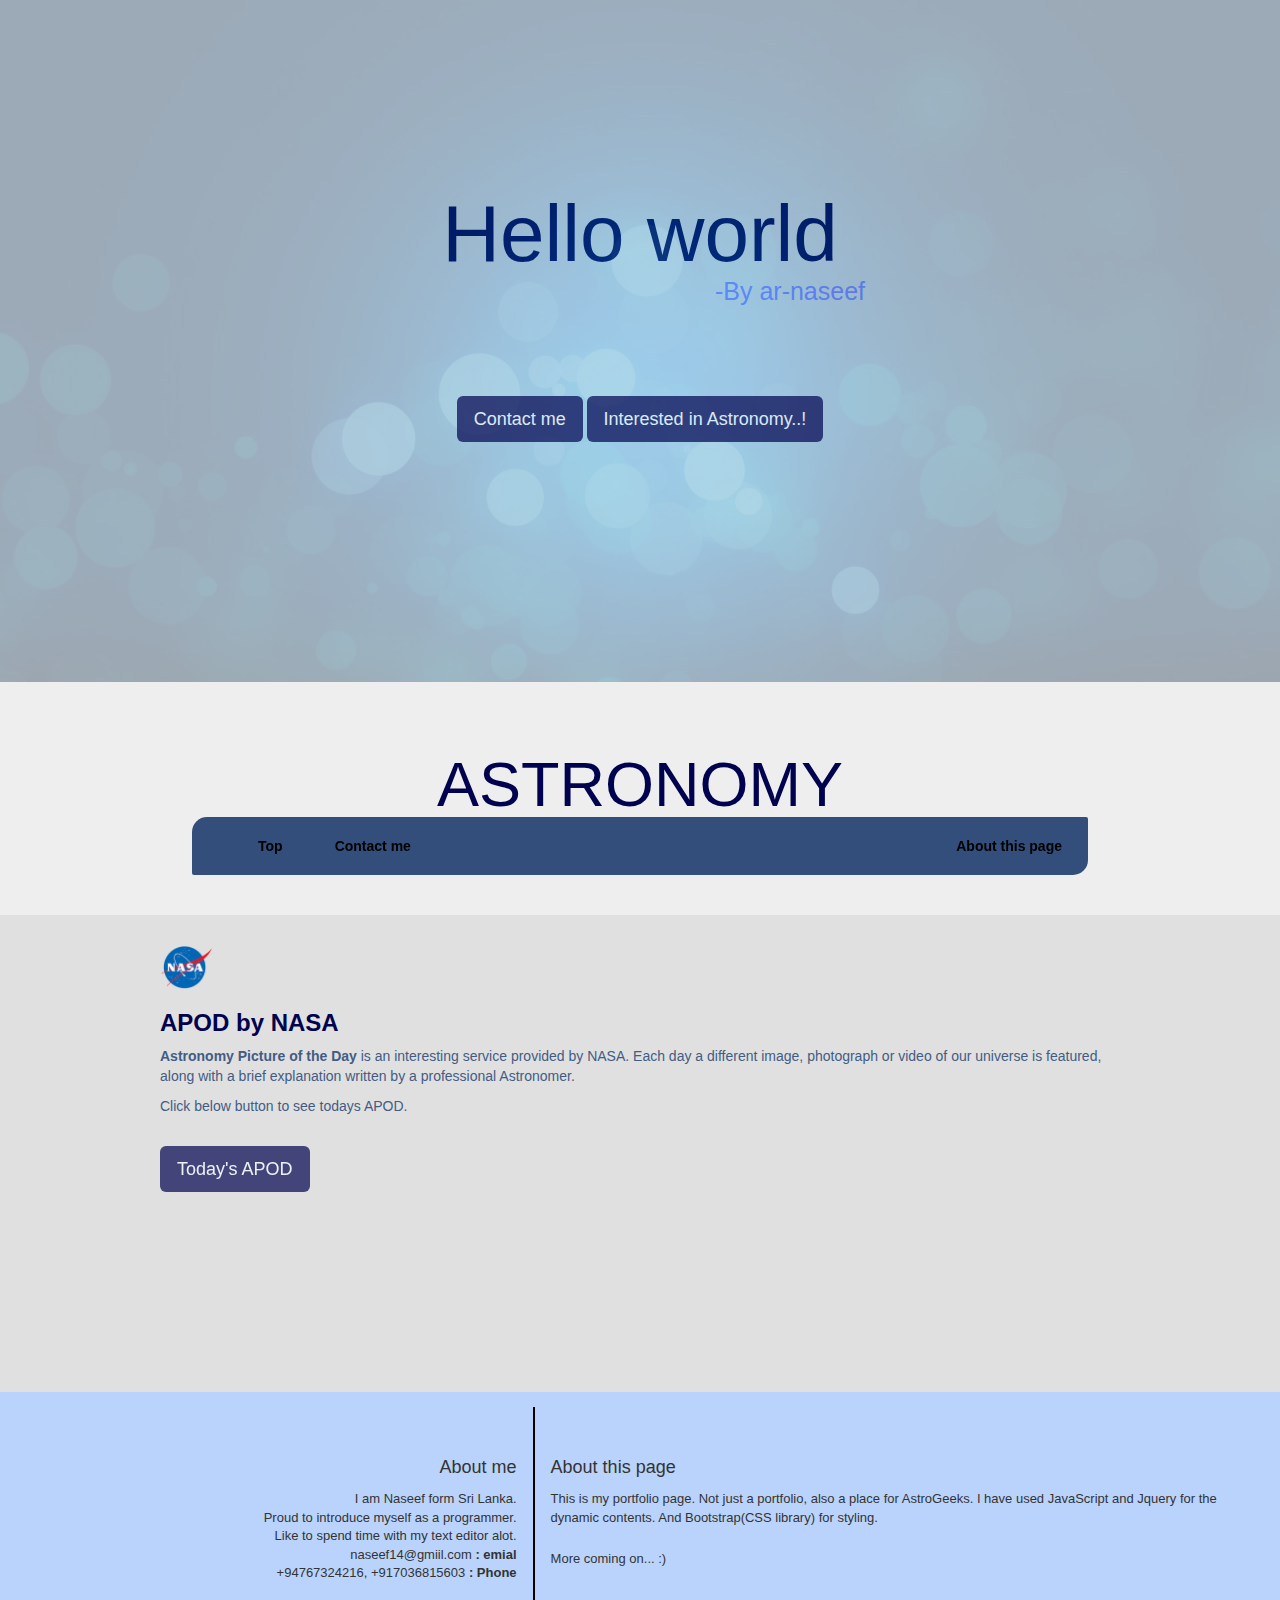
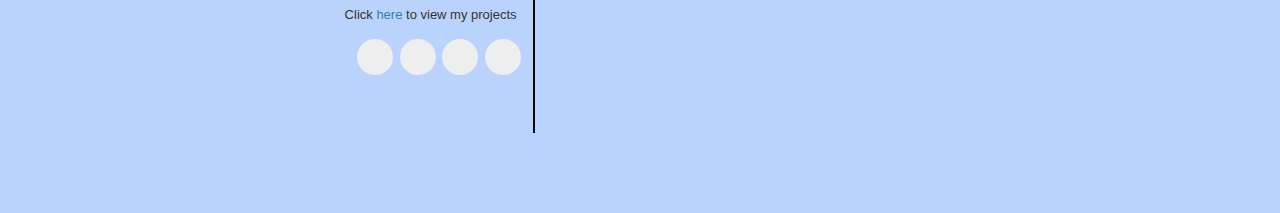
==== index.html @ c4c78c3c "Update index.html" ====
<html>
<head>
    <title>Welcome | Naseef AR</title>
    <!-- load bootstrap -->
    <link rel="stylesheet" href="https://maxcdn.bootstrapcdn.com/bootstrap/3.3.7/css/bootstrap.min.css">
    <!-- load jquery library -->
    <script src="https://ajax.googleapis.com/ajax/libs/jquery/3.1.1/jquery.min.js" type="text/javascript"></script>
    <!-- load easing (jquery plugin) -->
    <script src="https://cdnjs.cloudflare.com/ajax/libs/jquery-easing/1.3/jquery.easing.min.js" type="text/javascript"></script>
    <!-- load my CSS -->
    <link rel="stylesheet" href="index.css">
    <!-- load my font awesome -->
    <link rel='stylesheet prefetch' href='https://netdna.bootstrapcdn.com/font-awesome/3.1.1/css/font-awesome.css'>
    <!-- Load my JS -->
    <script src="index.js" type="text/javascript"></script>
</head>
<body>
    <a name="top"></a>
    <div class="main_container">
        <img src="img/blue_bubles.jpg">
        <h1 class="heading">Hello world</h1>
        <h4 class="author">-By ar-naseef</h4>
        <br/>
        <br/>
        <br/>
        <br/>
        <a href="#contact_me"><button type="button" class="btn btn-lg">Contact me</button></a>
        <a href="#astronomy"><button type="button" class="btn btn-lg">Interested in Astronomy..!</button></a>
        <br/>
        <br/>
        <br/>
        <br/>
        <br/>
        <br/>
        <br/>
        <br/>
        <br/>
        <br/>
        <br/>
        <br/>
        <br/>

    </div>

    <!-- navi bar -->
    <ul id="naviBar">
        <li><a href="#top">Top</a></li>
        <!--<li><a href="#">Interested in Astronomy..!</a></li>-->
        <li><a href="#contact_me">Contact me</a></li>
        <li style="float:right"><a href="#about">About this page</a></li>
    </ul>

    <!-- NASA -->
    <a name="astronomy"></a>
    <div class="jumbotron nasa">
        <h1>ASTRONOMY</h1>
        <code>Here are some interesting things about Astronomy you may like...</code>
        <br/><br/>
    </div>

    <!-- NASA apod -->
    <div class="nasa_apod">
        <img class="nasa_logo" src="img/logo_nasa.png">
        <h3>APOD by NASA</h3>
        <p><b>Astronomy Picture of the Day</b> is an interesting service provided by NASA. Each day a different image, photograph or video of our universe is featured, along with a brief explanation written by a professional Astronomer.</p>
        <p>Click below button to see todays APOD.</p>
        <br/>
        <button class="btn btn-lg" onclick="showApod()">Today's APOD</button>
    </div>
    <div class="apod_display" id="apod_container">
        <h3 id="apod_title"></h3>
        <img id="apod_img" src="">
        <iframe allowfullscreen="allowfullscreen" id="adod_iframe" height="450" width="800" src=""></iframe>
        <br/>
        <br/>
        <p id="apod_brief"></p>
        <p id="apod_date"></p>
    </div>
    <div style="height:200px;"></div>

    <script async src="//pagead2.googlesyndication.com/pagead/js/adsbygoogle.js"></script>
    <script>
      (adsbygoogle = window.adsbygoogle || []).push({
        google_ad_client: "ca-pub-7834888595132521",
        enable_page_level_ads: true
      });
    </script>
    
    <!-- footer (about me)-->
    <a name="contact_me"></a>
    <a name="about"></a>
    <div class="jumbotron footer">
        <table class="table">
            <tr>
                <td></td>
                <td class="vr_line0"></td>
                <td></td>
            </tr>
            <tr>
                <td class="about_me col-sm-5"><h4>About me</h4></td>
                <td class="vr_line"></td>
                <td><h4>About this page</h4></td>
            </tr>
            <tr>
                <td class="about_me">
                    <p class="about_me_contetnt">I am Naseef form Sri Lanka.</p>
                    <p class="about_me_contetnt">Proud to introduce myself as a programmer. </p>
                    <p class="about_me_contetnt">Like to spend time with my text editor alot.</p>
                    <p class="about_me_contetnt">naseef14@gmiil.com <b>: emial</b> </p>
                    <p class="about_me_contetnt">+94767324216, +917036815603 <b>: Phone</b> </p>
                    <br>
                    <p class="about_me_contetnt">Click <a href="myProjects.html">here</a> to view my projects</p>
                    <div class="social_media">
                        <a href="http://www.github.com/ar-naseef" class="icon-button github"><i class="icon-github"></i><span></span></a>
                        <a href="https://www.linkedin.com/in/ar-naseef-4883a0a3?trk=hp-identity-name" class="icon-button linkedin"><i class="icon-linkedin"></i><span></span></a>
                        <a href="https://twitter.com/arnaseef" class="icon-button twitter"><i class="icon-twitter"></i><span></span></a>
                        <a href="https://www.facebook.com/naseef.ar" class="icon-button facebook"><i class="icon-facebook"></i><span></span></a>
                    </div>
                </td>
                <td class="vr_line"></td>
                <td class="col-sm-7">
                    <p>This is my portfolio page. Not just a portfolio, also a place for AstroGeeks. I have used JavaScript and Jquery for the dynamic contents. And Bootstrap(CSS library) for styling.</p>
                    <br>
                    <p>More coming on... :)</p>
                </td>
            </tr>
            <tr>
                <td></td>
                <td class="vr_line1"></td>
                <td></td>
            </tr>
        </table>
    </div>
    <!-- getting some space -->
    <div style="height:80px; background-color:#bad3fc"></div>
</body>
</html>
---- index.css ----
body {
    background-color: #e0e0e0;
}

.main_container {
    position: relative;
    overflow: hidden;
    text-align: center;
}

.main_container img {
    position: absolute;
    top: 0;
    left: 0;
    width: 100%;
    height: auto;
    opacity: 0.3;
}

.heading {
    font-size: 80px;
    padding-top: 170px;
    color: #00024f;
    text-align: center;
    z-index: 2;
}

.author {
	font-size: 25px;
	text-align: center;
	color: #8488ff;
	padding-left: 300px;
	margin-top: -10px;
    z-index: 2;
}

.hline {
    color: black;
    width: 75%;
}

.btn.btn-lg {
    background-color: #00024f;
    color: aliceblue;
    opacity: 0.7;
}
.btn.btn-lg:hover {
    background-color: #8488ff;
    color: #00024f;
}

.nasa {
    text-align: center;
}

.nasa h1 {
    color: #00024f;
}



.nasa_apod {
    margin-left: 12.5%;
    width: 75%;
}

.nasa_apod h3 {
    color: #00024f;
    font-weight: bold;
}

.nasa_apod p {
    color: #435c84;
}
.nasa_logo {
    height: 45px;
    text-align: center;
}



.apod_display {
    margin-top: 30px;
    background-color: #c1d4f2;
    padding-top: 50px;
    padding-bottom: 50px;
    margin-left: 12.5%;
    width: 75%;
    display: none;
}
.apod_display img {
    margin: auto;
    height: 500px;
    display: none;
}
.apod_display h3 {
    font-family: "Comic Sans MS", cursive, sans-serif;
    text-align: center;
    color: #00024f;
    padding-bottom: 10px;
}
.apod_display p {
    padding-left: 30px;
    padding-right: 30px;
}

#adod_iframe {
    display: none;
    margin: auto;
}

#apod_brief {
    font-family: "Comic Sans MS", cursive, sans-serif;
}

/*CSS for footer*/

.about_me {
    text-align: right;
    padding: 5px;
}

.jumbotron.footer {
    padding-top: 15px;
    padding-bottom: 0;
    background-color: #bad3fc;
    font-family: "Comic Sans MS", cursive, sans-serif;
    margin-bottom: 0;
}

.jumbotron p {
    font-size: 13px;
    padding-right: 15px;
    padding-left: 15px;
    margin: 0;
}

.jumbotron h4 {
    padding: 15px;
    padding-bottom: 0px;
}

td.vr_line0 {
    background-color: black;
    height: 25px;
}

td.vr_line1 {
    background-color: black;
    height: 50px;
}

td.vr_line {
    background-color: black;  
}

.table>tbody>tr>td {
    border-top: 0;
    padding: 1px;
}

.table {
    margin-bottom: 0;
}

/* styles for navigation bar */

li {
    display: inline;
    float: left;
    padding-left: 10px;
    padding-right: 10px;
    padding-top: 4px;
    padding-bottom: 4px;
}

li a {
    display: block;
    color: #9e9e9e;
    text-align: center;
    padding: 10px 16px;
    text-decoration: none;
    color: #000;
    border-radius:15px 2px;
    font-weight: bold;
}

li a:hover {
    background-color: #5e8edb;
    color: black;
}

li a:visited {
    color: black;
}

a:focus, a:hover {
    color: black;
    text-decoration: none;
}

#naviBar {
    padding-top: 5px;
    padding-bottom: 5px;
    margin: auto;
    border-radius: 15px 2px;
    width: 70%;
    right: 5%;
    left: 5%;
    position: fixed;
    bottom: 25px;
    list-style-type: none;
    overflow: hidden;
    background-color: #334e7a;
}



/*css for the social icons*/

/* Wrapper */
.social_media {
    margin-top: 15px;
    margin-right: 10px;
}

.social_media a {
    display: inline-block; 
    width: 36px;
    height: 36px; 
}

.social_media a:hover {
    text-decoration: none; 
}

.icon-button {
	background-color: #eeeeee;
	border-radius: 3.6rem;
	cursor: pointer;
	display: inline-block;
	font-size: 2.0rem;
	height: 3.6rem;
	line-height: 3.6rem;
	margin: 0 1px;
	position: relative;
	text-align: center;
	-webkit-user-select: none;
	   -moz-user-select: none;
	    -ms-user-select: none;
	        user-select: none;
	width: 3.6rem;
}

/* Circle */
.icon-button span {
	border-radius: 0;
	display: block;
	height: 0;
	left: 50%;
	margin: 0;
	position: absolute;
	top: 50%;
	-webkit-transition: all 0.3s;
	   -moz-transition: all 0.3s;
	     -o-transition: all 0.3s;
	        transition: all 0.3s;
	width: 0;
}
.icon-button:hover span {
	width: 3.6rem;
	height: 3.6rem;
	border-radius: 3.6rem;
	margin: -1.8rem;
}
.twitter span {
	background-color: #4099ff;
}
.facebook span {
	background-color: #3B5998;
}
.linkedin span {
	background-color: #4d7cc6;
}
.github span {
	background-color: #555555;
}

/* Icons */
.icon-button i {
	background: none;
	color: #c1d4f2;
	height: 3.6rem;
	left: 0;
	line-height: 3.6rem;
	position: absolute;
	top: 0;
	-webkit-transition: all 0.3s;
	   -moz-transition: all 0.3s;
	     -o-transition: all 0.3s;
	        transition: all 0.3s;
	width: 3.6rem;
	z-index: 10;
}
.icon-button .icon-twitter {
	color: #4099ff;
}
.icon-button .icon-facebook {
	color: #3B5998;
}
.icon-button .icon-github {
	color: #555555;
}
.icon-button .icon-linkedin {
	color: #4d7cc6;
}

.icon-button:hover .icon-twitter,
.icon-button:hover .icon-facebook,
.icon-button:hover .icon-github,
.icon-button:hover .icon-linkedin {
	color: white;
}
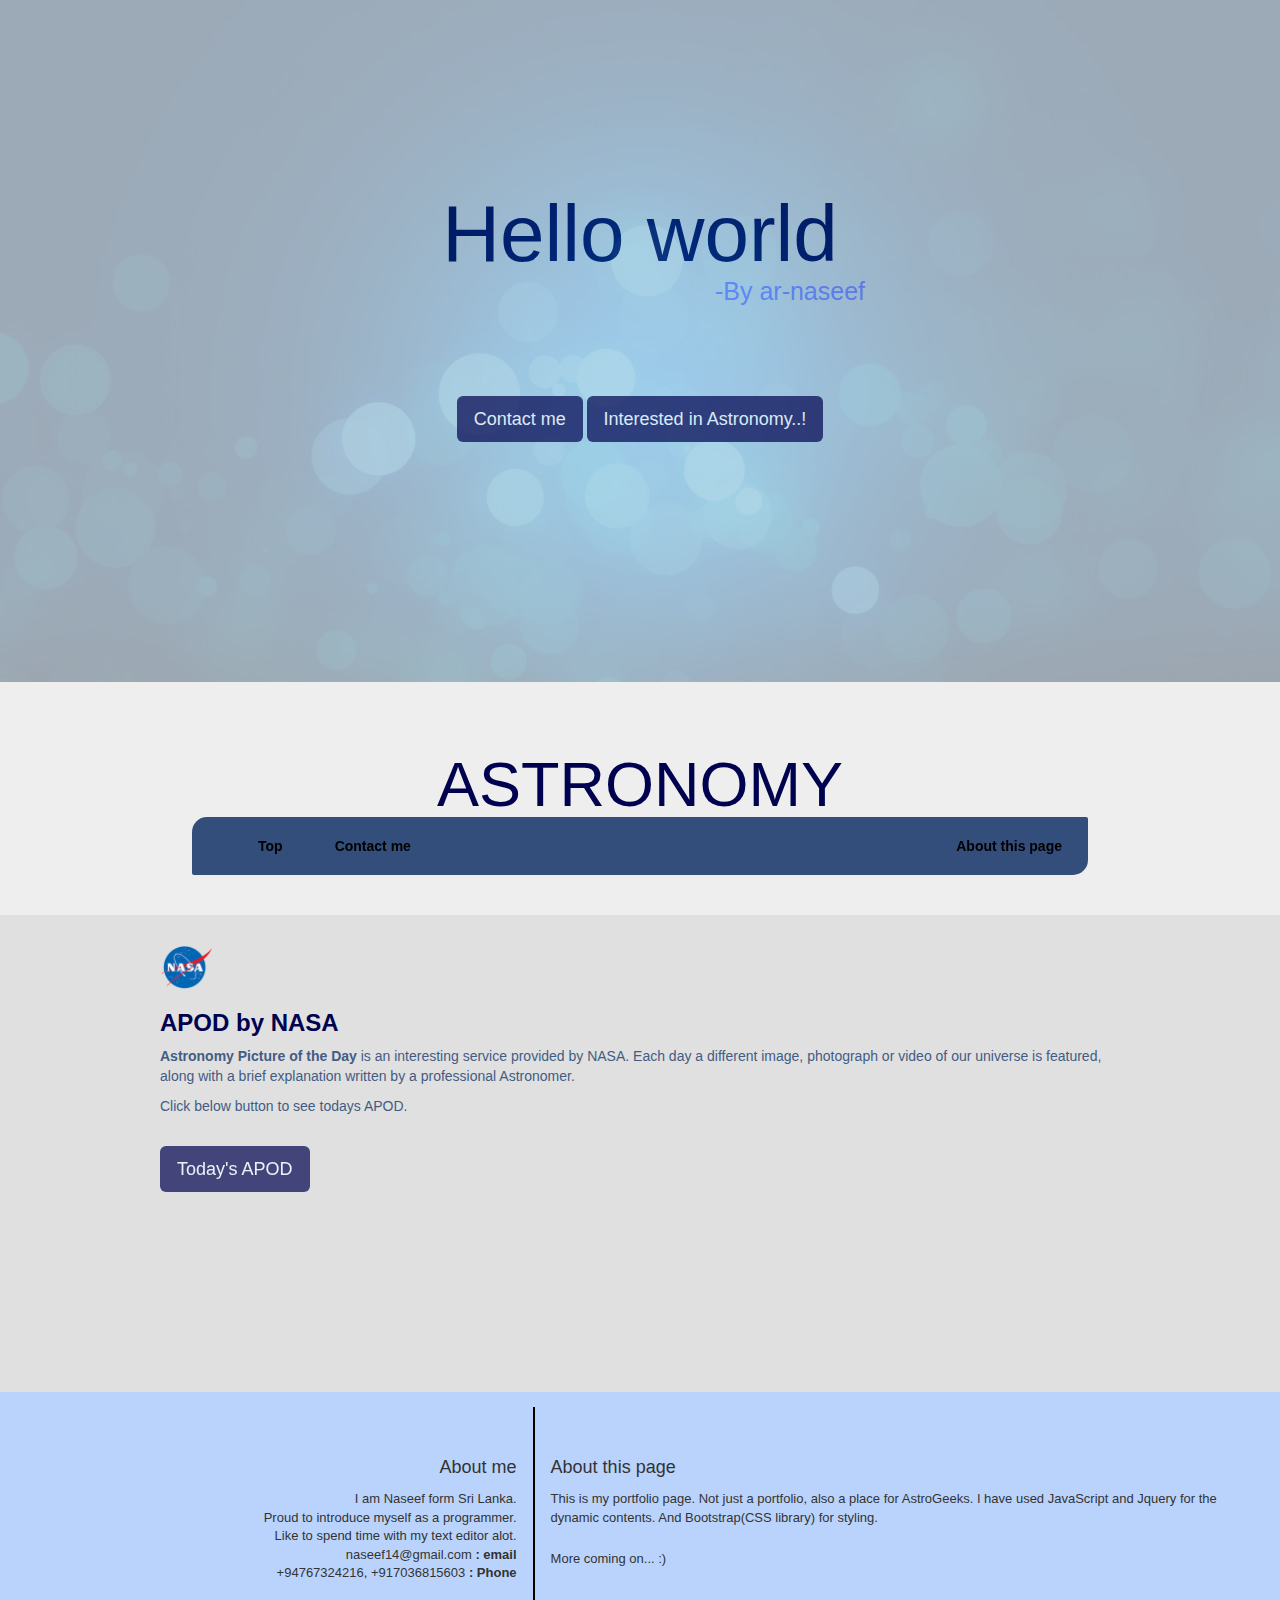
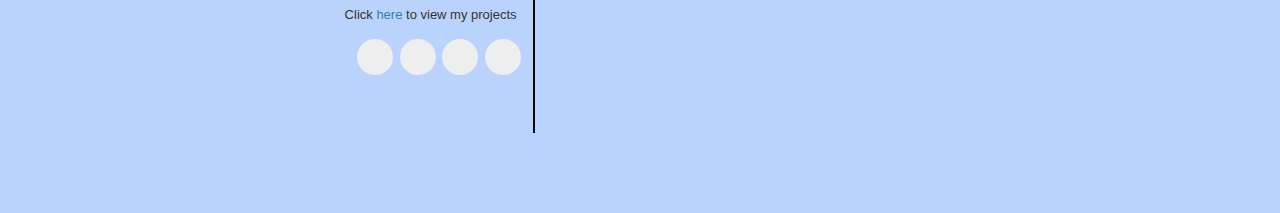
==== commit 4a901aca: "Update index.html" ====
--- a/index.html
+++ b/index.html
@@ -77,13 +77,26 @@
         <p id="apod_date"></p>
     </div>
     <div style="height:200px;"></div>
-
+    
+    <!-- google adsense -->
     <script async src="//pagead2.googlesyndication.com/pagead/js/adsbygoogle.js"></script>
     <script>
       (adsbygoogle = window.adsbygoogle || []).push({
         google_ad_client: "ca-pub-7834888595132521",
         enable_page_level_ads: true
       });
+    </script>
+    
+    <!-- gogole analytics -->
+    <script>
+      (function(i,s,o,g,r,a,m){i['GoogleAnalyticsObject']=r;i[r]=i[r]||function(){
+      (i[r].q=i[r].q||[]).push(arguments)},i[r].l=1*new Date();a=s.createElement(o),
+      m=s.getElementsByTagName(o)[0];a.async=1;a.src=g;m.parentNode.insertBefore(a,m)
+      })(window,document,'script','https://www.google-analytics.com/analytics.js','ga');
+
+      ga('create', 'UA-104303210-1', 'auto');
+      ga('send', 'pageview');
+
     </script>
     
     <!-- footer (about me)-->
@@ -106,7 +119,7 @@
                     <p class="about_me_contetnt">I am Naseef form Sri Lanka.</p>
                     <p class="about_me_contetnt">Proud to introduce myself as a programmer. </p>
                     <p class="about_me_contetnt">Like to spend time with my text editor alot.</p>
-                    <p class="about_me_contetnt">naseef14@gmiil.com <b>: emial</b> </p>
+                    <p class="about_me_contetnt">naseef14@gmail.com <b>: email</b> </p>
                     <p class="about_me_contetnt">+94767324216, +917036815603 <b>: Phone</b> </p>
                     <br>
                     <p class="about_me_contetnt">Click <a href="myProjects.html">here</a> to view my projects</p>
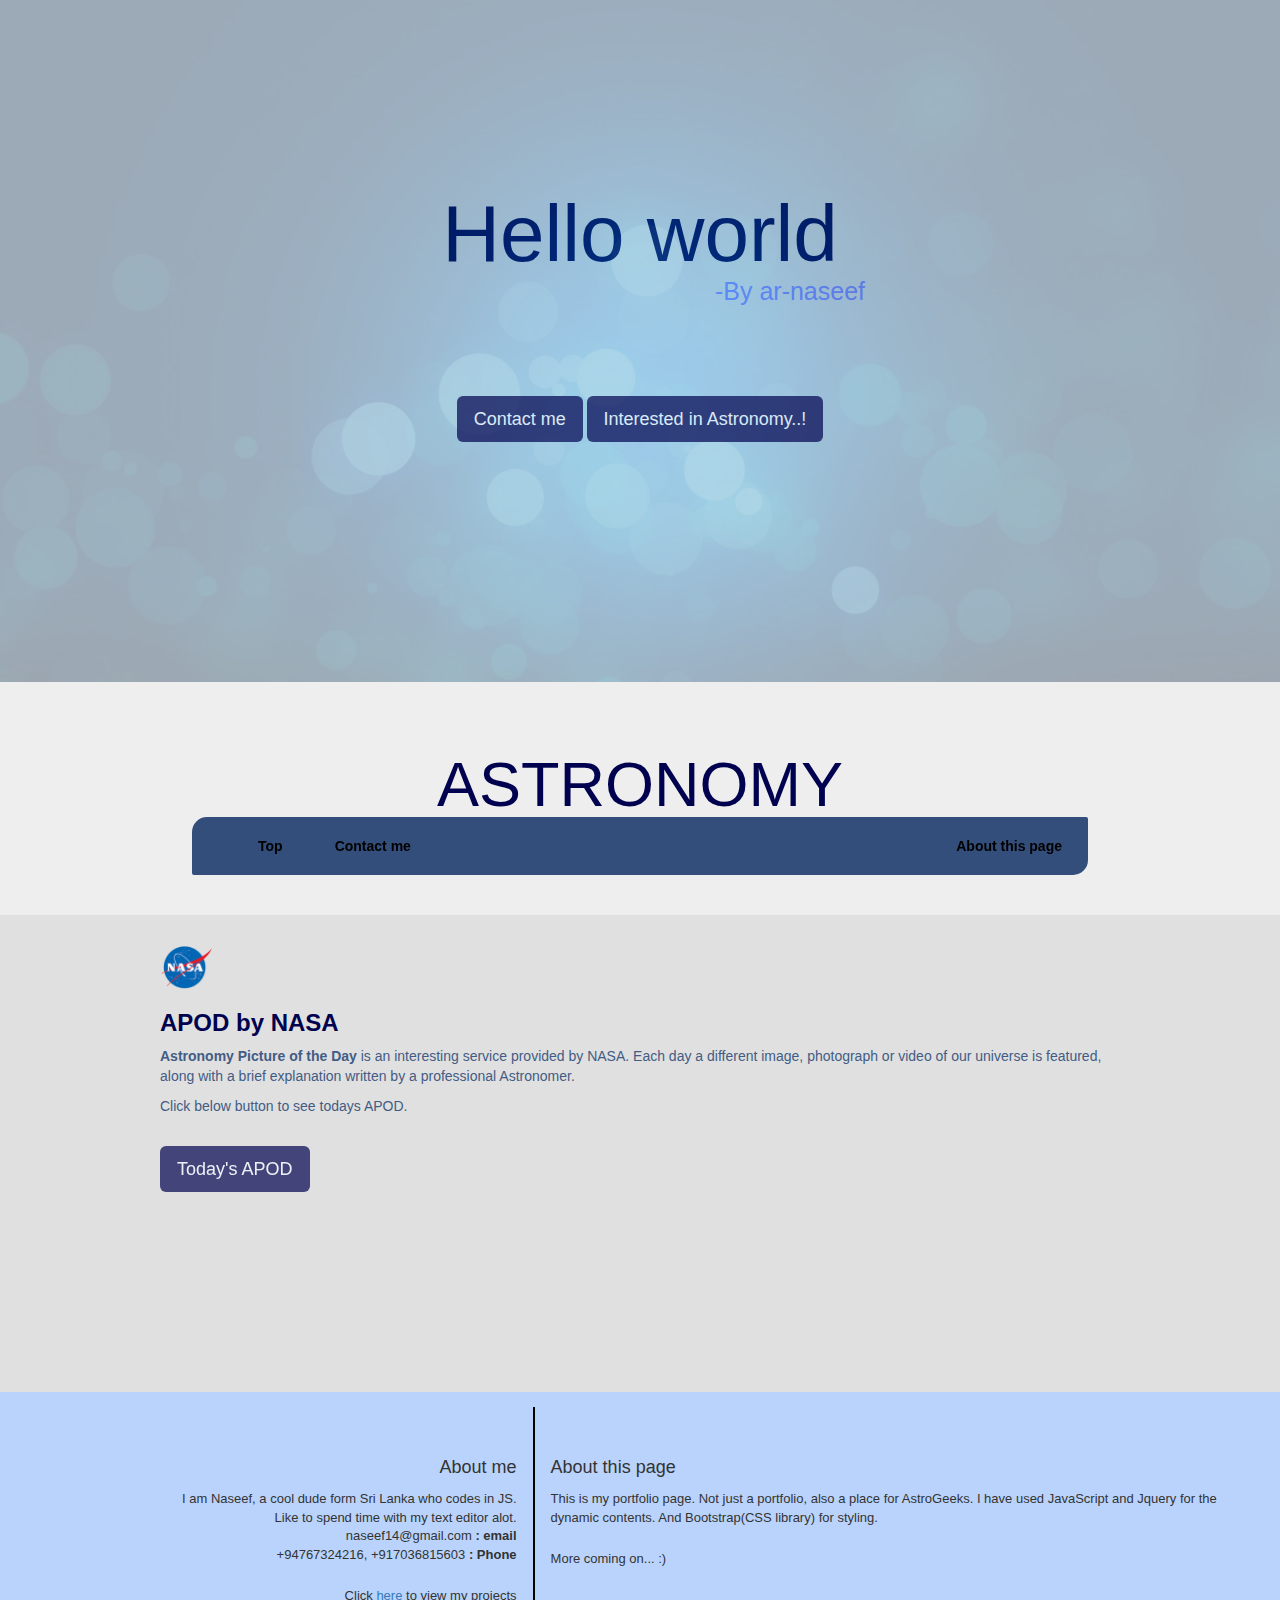
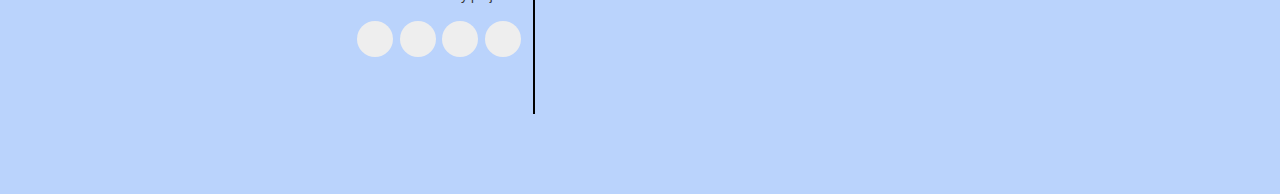
==== commit 5b745c07: "Update index.html" ====
--- a/index.html
+++ b/index.html
@@ -116,8 +116,7 @@
             </tr>
             <tr>
                 <td class="about_me">
-                    <p class="about_me_contetnt">I am Naseef form Sri Lanka.</p>
-                    <p class="about_me_contetnt">Proud to introduce myself as a programmer. </p>
+                    <p class="about_me_contetnt">I am Naseef, a cool dude form Sri Lanka who codes in JS.</p>
                     <p class="about_me_contetnt">Like to spend time with my text editor alot.</p>
                     <p class="about_me_contetnt">naseef14@gmail.com <b>: email</b> </p>
                     <p class="about_me_contetnt">+94767324216, +917036815603 <b>: Phone</b> </p>
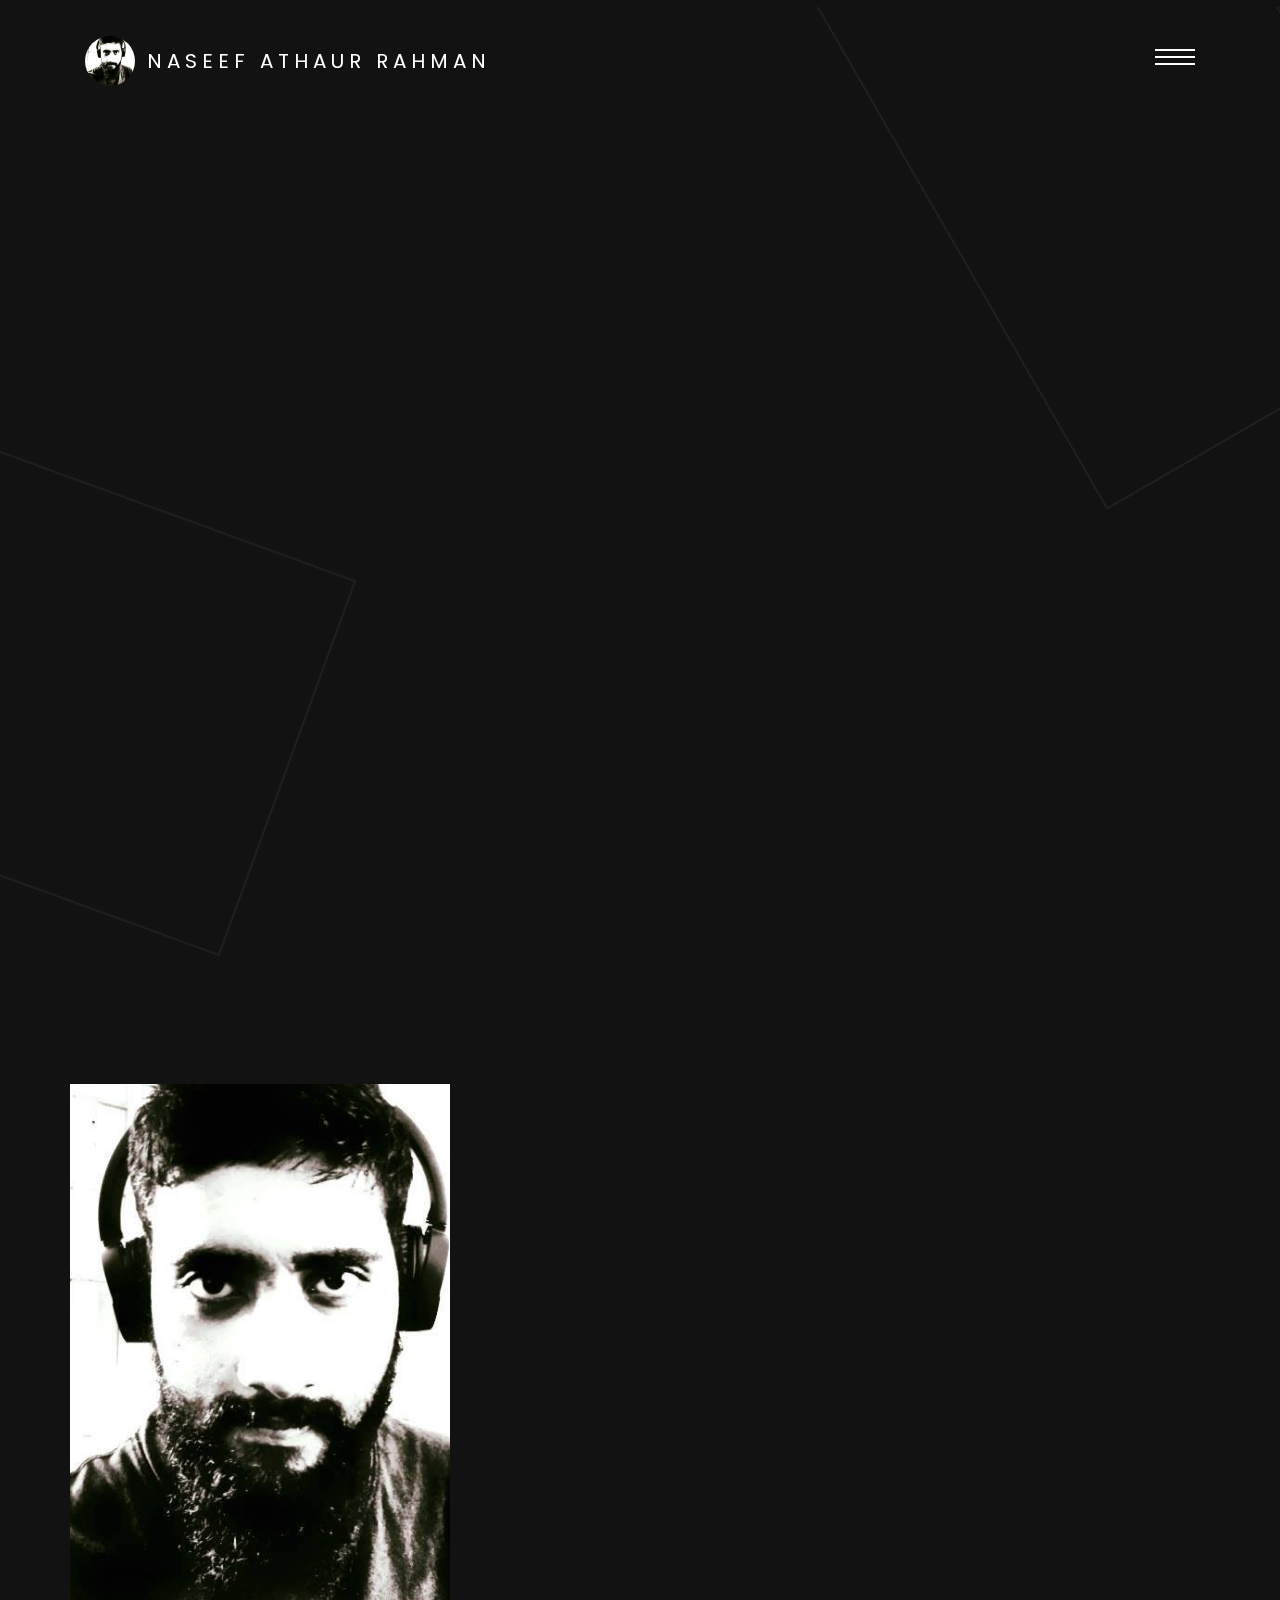
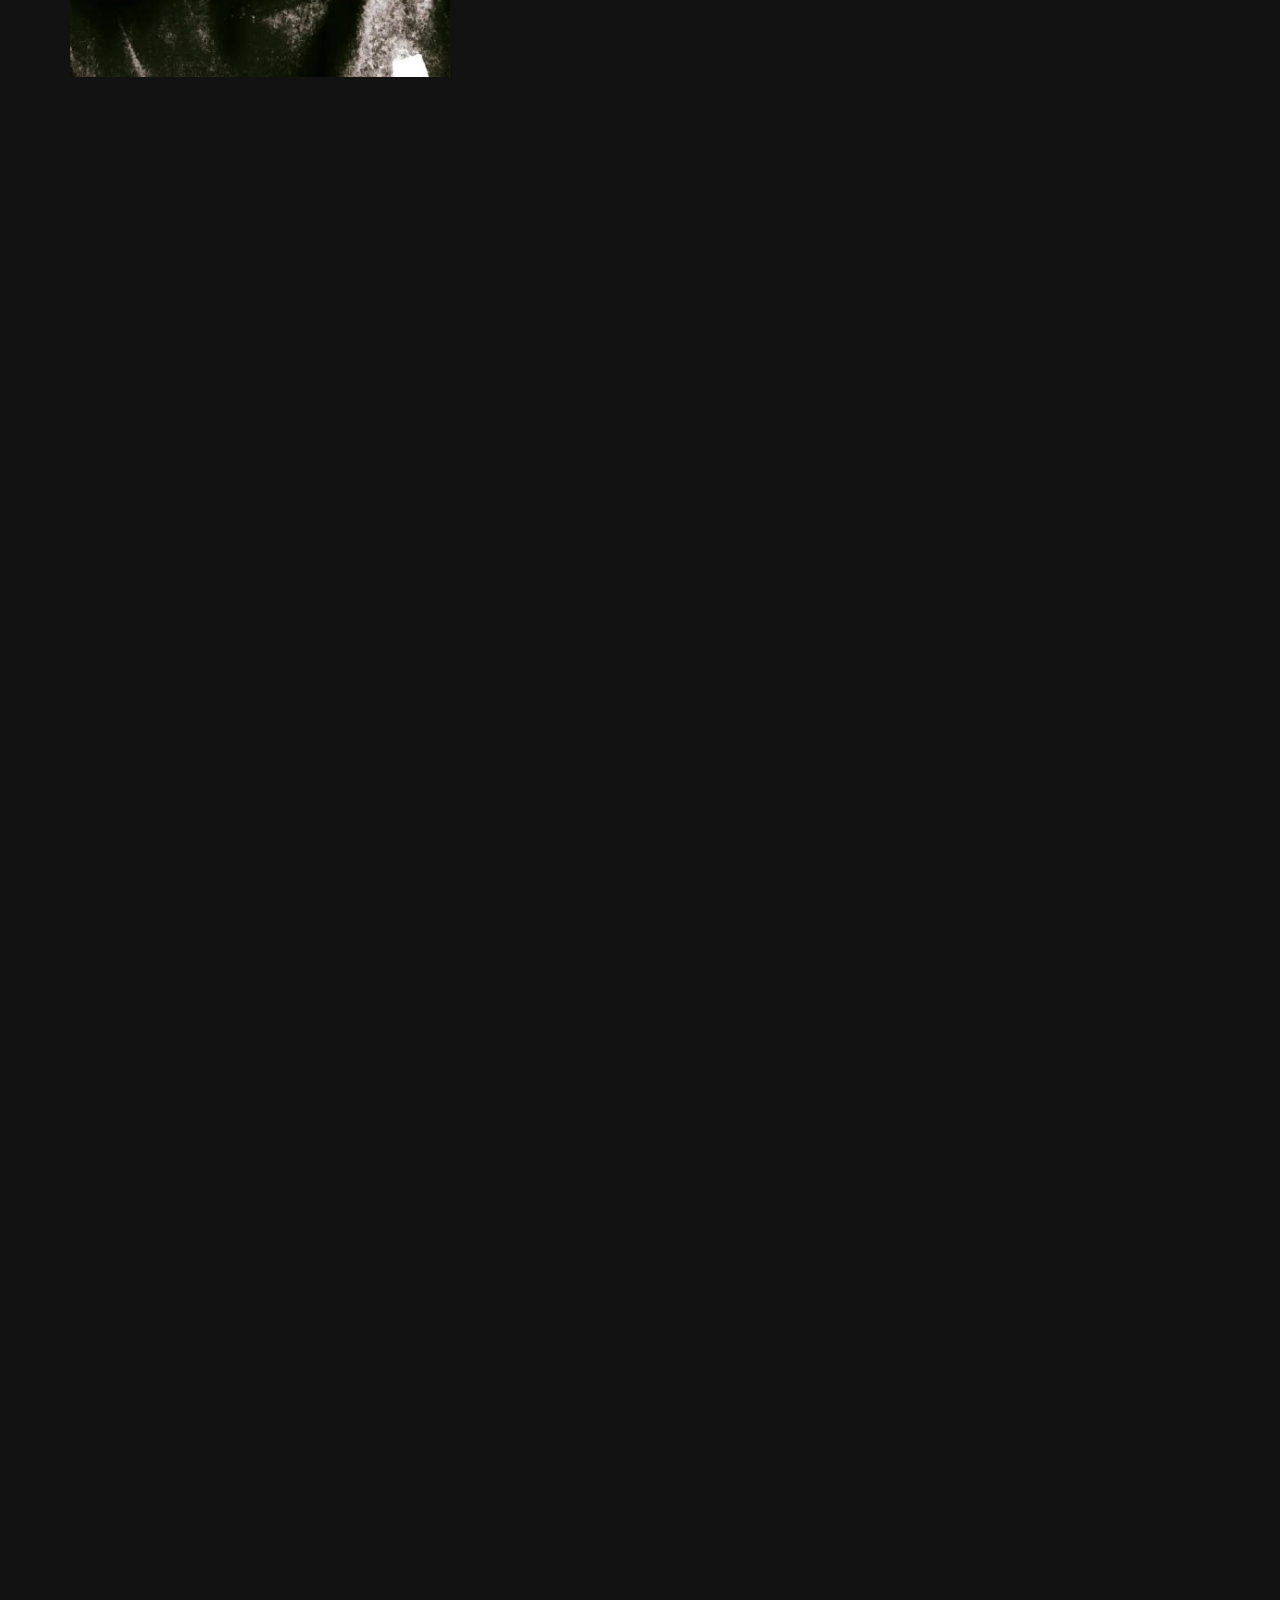
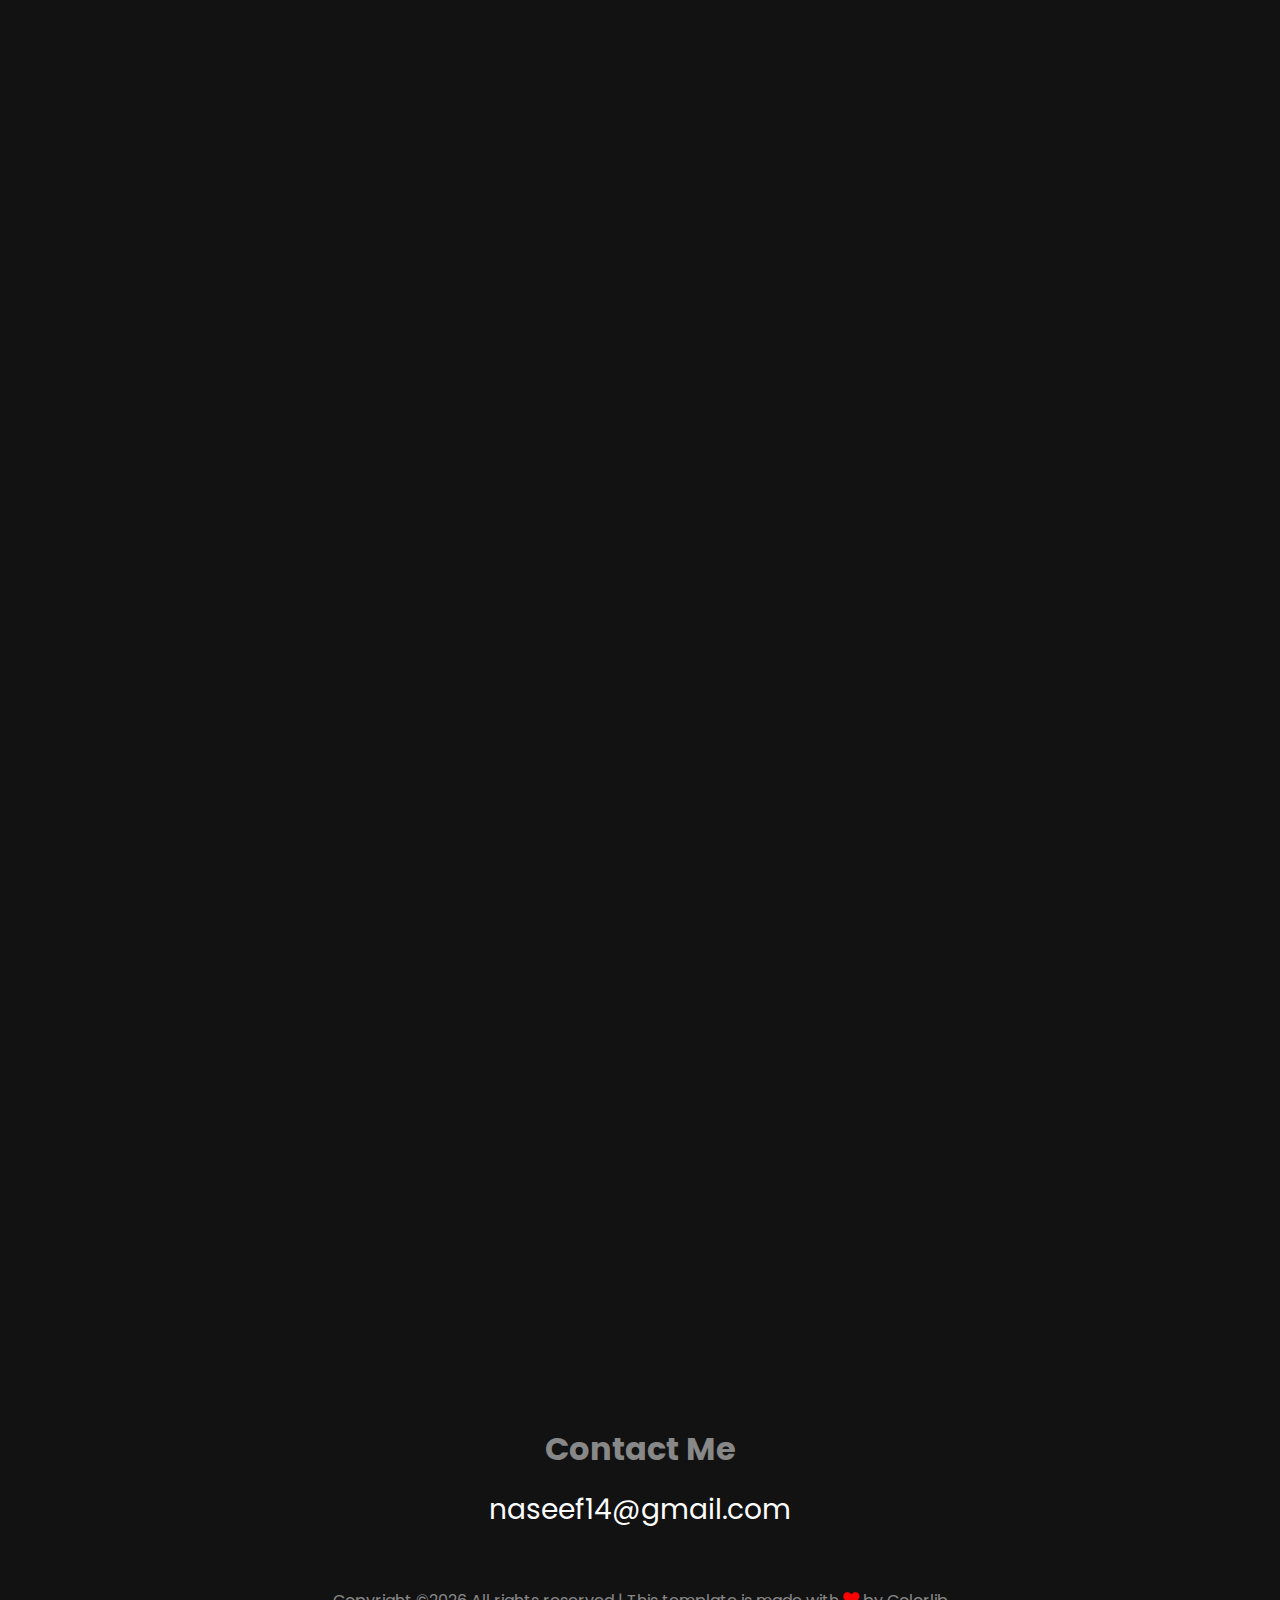
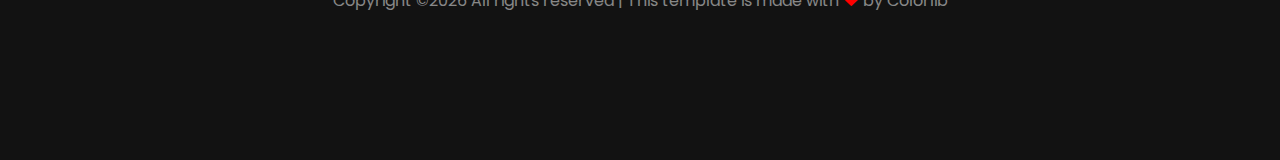
==== commit fb465ad5: "portfolio update" ====
--- a/index.html
+++ b/index.html
@@ -1,149 +1,338 @@
-<html>
-<head>
-    <title>Welcome | Naseef AR</title>
-    <!-- load bootstrap -->
-    <link rel="stylesheet" href="https://maxcdn.bootstrapcdn.com/bootstrap/3.3.7/css/bootstrap.min.css">
-    <!-- load jquery library -->
-    <script src="https://ajax.googleapis.com/ajax/libs/jquery/3.1.1/jquery.min.js" type="text/javascript"></script>
-    <!-- load easing (jquery plugin) -->
-    <script src="https://cdnjs.cloudflare.com/ajax/libs/jquery-easing/1.3/jquery.easing.min.js" type="text/javascript"></script>
-    <!-- load my CSS -->
-    <link rel="stylesheet" href="index.css">
-    <!-- load my font awesome -->
-    <link rel='stylesheet prefetch' href='https://netdna.bootstrapcdn.com/font-awesome/3.1.1/css/font-awesome.css'>
-    <!-- Load my JS -->
-    <script src="index.js" type="text/javascript"></script>
-</head>
-<body>
-    <a name="top"></a>
-    <div class="main_container">
-        <img src="img/blue_bubles.jpg">
-        <h1 class="heading">Hello world</h1>
-        <h4 class="author">-By ar-naseef</h4>
-        <br/>
-        <br/>
-        <br/>
-        <br/>
-        <a href="#contact_me"><button type="button" class="btn btn-lg">Contact me</button></a>
-        <a href="#astronomy"><button type="button" class="btn btn-lg">Interested in Astronomy..!</button></a>
-        <br/>
-        <br/>
-        <br/>
-        <br/>
-        <br/>
-        <br/>
-        <br/>
-        <br/>
-        <br/>
-        <br/>
-        <br/>
-        <br/>
-        <br/>
-
+<!DOCTYPE html>
+<html lang="en">
+  <head>
+    <title>Naseef AR</title>
+    <meta charset="utf-8">
+    <meta name="viewport" content="width=device-width, initial-scale=1, shrink-to-fit=no">
+    
+    <link href="https://fonts.googleapis.com/css?family=Poppins:300,400,700" rel="stylesheet">
+
+    <link rel="stylesheet" href="css/open-iconic-bootstrap.min.css">
+    <link rel="stylesheet" href="css/animate.css">
+    
+    <link rel="stylesheet" href="css/owl.carousel.min.css">
+    <link rel="stylesheet" href="css/owl.theme.default.min.css">
+    <link rel="stylesheet" href="css/magnific-popup.css">
+
+    <link rel="stylesheet" href="css/aos.css">
+
+    <link rel="stylesheet" href="css/ionicons.min.css">
+
+    <link rel="stylesheet" href="css/bootstrap-datepicker.css">
+    <link rel="stylesheet" href="css/jquery.timepicker.css">
+
+    
+    <link rel="stylesheet" href="css/flaticon.css">
+    <link rel="stylesheet" href="css/icomoon.css">
+    <link rel="stylesheet" href="css/style.css">
+  </head>
+  <body>
+
+    <div class="KW_progressContainer">
+      <div class="KW_progressBar">
+
+      </div>
     </div>
-
-    <!-- navi bar -->
-    <ul id="naviBar">
-        <li><a href="#top">Top</a></li>
-        <!--<li><a href="#">Interested in Astronomy..!</a></li>-->
-        <li><a href="#contact_me">Contact me</a></li>
-        <li style="float:right"><a href="#about">About this page</a></li>
-    </ul>
-
-    <!-- NASA -->
-    <a name="astronomy"></a>
-    <div class="jumbotron nasa">
-        <h1>ASTRONOMY</h1>
-        <code>Here are some interesting things about Astronomy you may like...</code>
-        <br/><br/>
+    <div class="page">
+    <nav id="colorlib-main-nav" role="navigation">
+      <a href="#" class="js-colorlib-nav-toggle colorlib-nav-toggle active"><i></i></a>
+      <div class="js-fullheight colorlib-table">
+        <div class="img" style="background-image: url(images/author-2.jpg);"></div>
+        <div class="colorlib-table-cell js-fullheight">
+          <div class="row no-gutters">
+            <div class="col-md-12 text-center">
+              <h1 class="mb-4"><a href="index.html" class="logo">NASEEF ATHAUR RAHMAN</a></h1>
+              <ul>
+                <li class="active"><a href="index.html"><span><small>01</small>Home</span></a></li>
+                <li><a href="about.html"><span><small>02</small>Resume</span></a></li>
+                <!-- <li><a href="services.html"><span><small>03</small>Services</span></a></li>
+                <li><a href="portfolio.html"><span><small>04</small>Portfolio</span></a></li>
+                <li><a href="blog.html"><span><small>05</small>Blog</span></a></li> -->
+                <li><a href="contact.html"><span><small>03</small>Contact</span></a></li>
+              </ul>
+            </div>
+          </div>
+        </div>
+      </div>
+    </nav>
+    
+    <div id="colorlib-page">
+      <header>
+        <div class="container">
+          <div class="row">
+            <div class="col-md-12">
+              <div class="colorlib-navbar-brand">
+                <a class="colorlib-logo" href="index.html"><span class="logo-img" style="background-image: url(images/person_1.jpg);"></span>NASEEF ATHAUR RAHMAN</a>
+              </div>
+              <a href="#" class="js-colorlib-nav-toggle colorlib-nav-toggle"><i></i></a>
+            </div>
+          </div>
+        </div>
+      </header>
+    
+      <section class="home-slider owl-carousel js-fullheight">
+        <div class="slider-item js-fullheight">
+          <div class="overlay"></div>
+          <div class="container">
+            <div class="row slider-text align-items-center text-center justify-content-center" data-scrollax-parent="true">
+              <div class="col-md-12 ftco-animate" data-scrollax=" properties: { translateY: '70%' }">
+                <p><a href="#" class="scroll">Hello! I'm</a></p>
+                <h1 class="mb-3" data-scrollax="properties: { translateY: '30%', opacity: 1.6 }">NASEEF AR</h1>
+                <br />
+                <h3><a href="/about.html">About Me</a></h3>
+              </div>
+            </div>
+          </div>
+        </div>
+
+        <div class="slider-item js-fullheight">
+          <div class="overlay"></div>
+          <div class="container">
+            <div class="row slider-text align-items-center text-center justify-content-center" data-scrollax-parent="true">
+              <div class="col-md-12 ftco-animate" data-scrollax=" properties: { translateY: '70%' }">
+                <p><a href="#" class="scroll">I'm from Sri Lanka</a></p>
+                <h1 class="mb-3" data-scrollax="properties: {translateY: '30%', opacity: 1.6}">A full-stack Developer</h1>
+                <br />
+                <h3><a href="/about.html">About Me</a></h3>
+              </div>
+            </div>
+          </div>
+        </div>
+      </section>
+      <!-- END slider -->
+
+      <section class="ftco-section about-section">
+        <div class="container">
+          <div class="row d-flex" data-scrollax-parent="true">
+            <div class="col-md-4 author-img" style="background-image: url(images/author-1.jpg);" data-scrollax=" properties: { translateY: '-70%'}"></div>
+            <div class="col-md-2"></div>
+            <div class="col-md-6 wrap ftco-animate">
+              <div class="about-desc">
+                <h1 class="bold-text">About</h1>
+                <div class="p-5">
+                  <h2 class="mb-5">Hi! I'm Naseef AR</h2>
+                  <p>A cool dude from Sri Lanka, the country of beauty. I am a JS/Python full-stack developer. Also a foodie, cook.</p>
+                  <p><a href="/about.html">Checkout my resume</a></p>
+                  <ul class="ftco-footer-social list-unstyled mt-4">
+                    <li><a href="https://github.com/ar-naseef" target="blank"><span class="icon-github"></span></a></li>
+                    <li><a href="https://twitter.com/arnaseef" target="blank"><span class="icon-twitter"></span></a></li>
+                    <li><a href="https://www.facebook.com/naseef.ar" target="blank"><span class="icon-facebook"></span></a></li>
+                  </ul>
+                  <a href="/contact.html">
+                    <h5>Contact me here!</h5>
+                  </a>
+                  <p>Email: <a href="#">naseef14@gmail.com</a></p>
+                  <p>Phone: <a href="#">(+94) 767 32 42 16 (also whatsApp)</a></p>
+                </div>
+              </div>
+            </div>
+          </div>
+        </div>
+      </section>
+
+      <section class="ftco-section">
+        <div class="container">
+          <div class="row justify-content-center mb-5 pb-5">
+            <div class="col-md-7 text-center heading-section ftco-animate">
+              <span>My Services</span>
+              <h2>What I Do</h2>
+            </div>
+          </div>
+          <div class="row">
+            <div class="col-md-4 d-flex align-self-stretch ftco-animate">
+              <div class="media block-6 services p-3 py-4 d-block text-center">
+                <div class="icon mb-3"><span class="icon-gears"></span></div>
+                <div class="media-body">
+                  <h3 class="heading">Node.js Back-end</h3>
+                  <h3 class="heading">Serverless</h3>
+                  <h3 class="heading">AWS</h3>
+                  <h3 class="heading">DB (SQL, NoSQL)</h3>
+                </div>
+              </div>      
+            </div>
+            <div class="col-md-4 d-flex align-self-stretch ftco-animate">
+              <div class="media block-6 services p-3 py-4 d-block text-center">
+                <div class="icon mb-3"><span class="icon-layers"></span></div>
+                <div class="media-body">
+                  <h3 class="heading">React & Redux</h3>
+                  <h3 class="heading">Mobile App</h3>
+                  <h3 class="heading">(PWA / React-Native)</h3>
+                  <h3 class="heading">Responsive Design</h3>
+                  <h3 class="heading">UI/UX Design</h3>
+                </div>
+              </div>      
+            </div>
+            <div class="col-md-4 d-flex align-self-stretch ftco-animate">
+              <div class="media block-6 services p-3 py-4 d-block text-center">
+                <div class="icon mb-3"><span class="icon-code"></span></div>
+                <div class="media-body">
+                  <h3 class="heading">HTML/CSS</h3>
+                  <h3 class="heading">Scripting</h3>
+                  <h3 class="heading">Test automation</h3>
+                </div>
+              </div>    
+            </div>
+          </div>
+        </div>
+      </section>
+
+      <section class="ftco-section">
+        <div class="container">
+          <div class="row justify-content-center mb-5 pb-5">
+            <div class="col-md-7 text-center heading-section ftco-animate">
+              <span>Portfolio</span>
+              <h2>Checkout a few of my works</h2>
+            </div>
+          </div>
+          <div class="row no-gutters">
+          <!-- my work 1 -->
+          <div class="block-3 d-md-flex ftco-animate" data-scrollax-parent="true">
+            <a href="#" class="image d-flex justify-content-center align-items-center" style="background-image: url('images/work-1.jpg'); " data-scrollax=" properties: { translateY: '-30%'}">
+              <div class="icon d-flex text-center justify-content-center align-items-center">
+                <span class="icon-search"></span>
+              </div>
+            </a>
+            <div class="text">
+              <h4 class="subheading">Game Station</h4>
+              <h2 class="heading"><a href="https://quiet-beach-86869.herokuapp.com" target="blank">Multiplayer gaming platform</a></h2>
+              <p>A multiplayer gaming platform built with JS and only JS. Socket protocol is used to create tunnels between players.</p>
+              <p><a href="https://github.com/GameClub/game_station" target="blank">View Code</a></p>
+            </div>
+          </div>
+          <!-- my work 2 -->
+          <div class="block-3 d-md-flex ftco-animate" data-scrollax-parent="true">
+            <a href="#" class="image order-2 d-flex justify-content-center align-items-center" style="background-image: url('images/work-2.jpg'); " data-scrollax=" properties: { translateY: '-30%'}">
+              <div class="icon d-flex text-center justify-content-center align-items-center">
+                <span class="icon-search"></span>
+              </div>
+            </a>
+            <div class="text order-1">
+              <h4 class="subheading">clipboard2</h4>
+              <h2 class="heading"><a href="https://github.com/ar-naseef/clipboard2" target="blank">Smart clipboard | clipboard2</a></h2>
+              <p>An electron App. A solution for clipboard hassels. A project I never finished.</p>
+              <p><a href="https://github.com/ar-naseef/clipboard2" target="blank">View Code</a></p>
+            </div>
+          </div>
+          <!-- my work 3 -->
+          <div class="block-3 d-md-flex ftco-animate" data-scrollax-parent="true">
+            <a href="#" class="image d-flex justify-content-center align-items-center" style="background-image: url('images/work-3.jpg'); " data-scrollax=" properties: { translateY: '-30%'}">
+              <div class="icon d-flex text-center justify-content-center align-items-center">
+                <span class="icon-search"></span>
+              </div>
+            </a>
+            <div class="text">
+              <h4 class="subheading">Lost Pixels</h4>
+              <h2 class="heading"><a href="https://ar-naseef.github.io/old/projects/js13kb/index.html" target="blank">Lost Pixels | JS game dev</a></h2>
+              <p>Ever heard of <a href="https://js13kgames.com/" target="blank">js13kgames</a> ?. This was part of 2017 js13kgames competition and shortlisted in first 100. :)</p>
+              <p><a href="https://github.com/ar-naseef/LostPixels" target="blank">View Code</a></p>
+            </div>
+          </div>
+        </div>
+        </div>
+      </section>
+
+      <section class="ftco-section ftco-counter" id="section-counter">
+        <div class="container">
+          <div class="row justify-content-center mb-5 pb-5">
+            <div class="col-md-7 text-center heading-section ftco-animate">
+              <span>Portfolio</span>
+              <h2>I love to share my achievements</h2>
+            </div>
+          </div>
+          <div class="row d-flex justify-content-start">
+            <div class="col-md-5 col-sm-5 counter-wrap ftco-animate">
+              <div class="block-18">
+                <div class="text">
+                  <span class="ftco-label">Clients</span>
+                  <strong class="number" data-number="3">0</strong>
+                </div>
+              </div>
+            </div>
+          </div>
+          <div class="row d-flex justify-content-center">
+            <div class="col-md-5 col-sm-5 counter-wrap ftco-animate">
+              <div class="block-18">
+                <div class="text">
+                  <span class="ftco-label">Project done</span>
+                  <strong class="number" data-number="7">0</strong>
+                </div>
+              </div>
+            </div>
+          </div>
+          <div class="row d-flex justify-content-end">
+            <div class="col-md-5 counter-wrap ftco-animate">
+              <div class="block-18">
+                <div class="text">
+                  <span class="ftco-label">Cups of coffee</span>
+                  <strong class="number" data-number="150">0</strong>
+                </div>
+              </div>
+            </div>
+          </div>
+        </div>
+      </section>
+      
+      <footer class="ftco-footer ftco-bg-dark ftco-section">
+        <div class="container">
+          <div class="row mb-5 justify-content-center">
+            <div class="col-md-5 text-center">
+              <div class="ftco-footer-widget mb-5">
+                <ul class="ftco-footer-social list-unstyled">
+                  <li class="ftco-animate"><a href="https://github.com/ar-naseef" target="blank"><span class="icon-github"></span></a></li>
+                  <li class="ftco-animate"><a href="https://twitter.com/arnaseef" target="blank"><span class="icon-twitter"></span></a></li>
+                  <li class="ftco-animate"><a href="https://www.facebook.com/naseef.ar" target="blank"><span class="icon-facebook"></span></a></li>
+                </ul>
+              </div>
+              <div class="ftco-footer-widget">
+                <h2 class="mb-3"><a href="/contact.html">Contact Me</a></h2>
+                <p class="h3 email"><a href="#">naseef14@gmail.com</a></p>
+              </div>
+            </div>
+          </div>
+          <div class="row">
+            <div class="col-md-12 text-center">
+
+              <p><!-- Link back to Colorlib can't be removed. Template is licensed under CC BY 3.0. -->
+      Copyright &copy;<script>document.write(new Date().getFullYear());</script> All rights reserved | This template is made with <i class="icon-heart" aria-hidden="true" style="color: red;"></i> by <a href="https://colorlib.com" target="_blank">Colorlib</a>
+      <!-- Link back to Colorlib can't be removed. Template is licensed under CC BY 3.0. --></p>
+            </div>
+          </div>
+        </div>
+      </footer>
+
+      <!-- loader -->
+      <!-- <div id="ftco-loader" class="show fullscreen"><svg class="circular" width="48px" height="48px"><circle class="path-bg" cx="24" cy="24" r="22" fill="none" stroke-width="4" stroke="#eeeeee"/><circle class="path" cx="24" cy="24" r="22" fill="none" stroke-width="4" stroke-miterlimit="10" stroke="#F96D00"/></svg></div> -->
+
+      </div>
+
     </div>
 
-    <!-- NASA apod -->
-    <div class="nasa_apod">
-        <img class="nasa_logo" src="img/logo_nasa.png">
-        <h3>APOD by NASA</h3>
-        <p><b>Astronomy Picture of the Day</b> is an interesting service provided by NASA. Each day a different image, photograph or video of our universe is featured, along with a brief explanation written by a professional Astronomer.</p>
-        <p>Click below button to see todays APOD.</p>
-        <br/>
-        <button class="btn btn-lg" onclick="showApod()">Today's APOD</button>
-    </div>
-    <div class="apod_display" id="apod_container">
-        <h3 id="apod_title"></h3>
-        <img id="apod_img" src="">
-        <iframe allowfullscreen="allowfullscreen" id="adod_iframe" height="450" width="800" src=""></iframe>
-        <br/>
-        <br/>
-        <p id="apod_brief"></p>
-        <p id="apod_date"></p>
-    </div>
-    <div style="height:200px;"></div>
-    
-    <!-- google adsense -->
-    <script async src="//pagead2.googlesyndication.com/pagead/js/adsbygoogle.js"></script>
+    <!-- start Mixpanel --><script type="text/javascript">(function(e,a){if(!a.__SV){var b=window;try{var c,l,i,j=b.location,g=j.hash;c=function(a,b){return(l=a.match(RegExp(b+"=([^&]*)")))?l[1]:null};g&&c(g,"state")&&(i=JSON.parse(decodeURIComponent(c(g,"state"))),"mpeditor"===i.action&&(b.sessionStorage.setItem("_mpcehash",g),history.replaceState(i.desiredHash||"",e.title,j.pathname+j.search)))}catch(m){}var k,h;window.mixpanel=a;a._i=[];a.init=function(b,c,f){function e(b,a){var c=a.split(".");2==c.length&&(b=b[c[0]],a=c[1]);b[a]=function(){b.push([a].concat(Array.prototype.slice.call(arguments,
+0)))}}var d=a;"undefined"!==typeof f?d=a[f]=[]:f="mixpanel";d.people=d.people||[];d.toString=function(b){var a="mixpanel";"mixpanel"!==f&&(a+="."+f);b||(a+=" (stub)");return a};d.people.toString=function(){return d.toString(1)+".people (stub)"};k="disable time_event track track_pageview track_links track_forms register register_once alias unregister identify name_tag set_config reset opt_in_tracking opt_out_tracking has_opted_in_tracking has_opted_out_tracking clear_opt_in_out_tracking people.set people.set_once people.unset people.increment people.append people.union people.track_charge people.clear_charges people.delete_user".split(" ");
+for(h=0;h<k.length;h++)e(d,k[h]);a._i.push([b,c,f])};a.__SV=1.2;b=e.createElement("script");b.type="text/javascript";b.async=!0;b.src="undefined"!==typeof MIXPANEL_CUSTOM_LIB_URL?MIXPANEL_CUSTOM_LIB_URL:"file:"===e.location.protocol&&"//cdn4.mxpnl.com/libs/mixpanel-2-latest.min.js".match(/^\/\//)?"https://cdn4.mxpnl.com/libs/mixpanel-2-latest.min.js":"//cdn4.mxpnl.com/libs/mixpanel-2-latest.min.js";c=e.getElementsByTagName("script")[0];c.parentNode.insertBefore(b,c)}})(document,window.mixpanel||[]);
+mixpanel.init("df68ec31ea2c3f15b83cd2e775fe1496");</script><!-- end Mixpanel -->
+
     <script>
-      (adsbygoogle = window.adsbygoogle || []).push({
-        google_ad_client: "ca-pub-7834888595132521",
-        enable_page_level_ads: true
-      });
+      mixpanel.track("index page view")
     </script>
-    
-    <!-- gogole analytics -->
-    <script>
-      (function(i,s,o,g,r,a,m){i['GoogleAnalyticsObject']=r;i[r]=i[r]||function(){
-      (i[r].q=i[r].q||[]).push(arguments)},i[r].l=1*new Date();a=s.createElement(o),
-      m=s.getElementsByTagName(o)[0];a.async=1;a.src=g;m.parentNode.insertBefore(a,m)
-      })(window,document,'script','https://www.google-analytics.com/analytics.js','ga');
-
-      ga('create', 'UA-104303210-1', 'auto');
-      ga('send', 'pageview');
-
-    </script>
-    
-    <!-- footer (about me)-->
-    <a name="contact_me"></a>
-    <a name="about"></a>
-    <div class="jumbotron footer">
-        <table class="table">
-            <tr>
-                <td></td>
-                <td class="vr_line0"></td>
-                <td></td>
-            </tr>
-            <tr>
-                <td class="about_me col-sm-5"><h4>About me</h4></td>
-                <td class="vr_line"></td>
-                <td><h4>About this page</h4></td>
-            </tr>
-            <tr>
-                <td class="about_me">
-                    <p class="about_me_contetnt">I am Naseef, a cool dude form Sri Lanka who codes in JS.</p>
-                    <p class="about_me_contetnt">Like to spend time with my text editor alot.</p>
-                    <p class="about_me_contetnt">naseef14@gmail.com <b>: email</b> </p>
-                    <p class="about_me_contetnt">+94767324216, +917036815603 <b>: Phone</b> </p>
-                    <br>
-                    <p class="about_me_contetnt">Click <a href="myProjects.html">here</a> to view my projects</p>
-                    <div class="social_media">
-                        <a href="http://www.github.com/ar-naseef" class="icon-button github"><i class="icon-github"></i><span></span></a>
-                        <a href="https://www.linkedin.com/in/ar-naseef-4883a0a3?trk=hp-identity-name" class="icon-button linkedin"><i class="icon-linkedin"></i><span></span></a>
-                        <a href="https://twitter.com/arnaseef" class="icon-button twitter"><i class="icon-twitter"></i><span></span></a>
-                        <a href="https://www.facebook.com/naseef.ar" class="icon-button facebook"><i class="icon-facebook"></i><span></span></a>
-                    </div>
-                </td>
-                <td class="vr_line"></td>
-                <td class="col-sm-7">
-                    <p>This is my portfolio page. Not just a portfolio, also a place for AstroGeeks. I have used JavaScript and Jquery for the dynamic contents. And Bootstrap(CSS library) for styling.</p>
-                    <br>
-                    <p>More coming on... :)</p>
-                </td>
-            </tr>
-            <tr>
-                <td></td>
-                <td class="vr_line1"></td>
-                <td></td>
-            </tr>
-        </table>
-    </div>
-    <!-- getting some space -->
-    <div style="height:80px; background-color:#bad3fc"></div>
-</body>
-</html>
+
+    <script src="js/jquery.min.js"></script>
+    <script src="js/jquery-migrate-3.0.1.min.js"></script>
+    <script src="js/popper.min.js"></script>
+    <script src="js/bootstrap.min.js"></script>
+    <script src="js/jquery.easing.1.3.js"></script>
+    <script src="js/jquery.waypoints.min.js"></script>
+    <script src="js/jquery.stellar.min.js"></script>
+    <script src="js/owl.carousel.min.js"></script>
+    <script src="js/jquery.magnific-popup.min.js"></script>
+    <script src="js/aos.js"></script>
+    <script src="js/jquery.animateNumber.min.js"></script>
+    <script src="js/scrollax.min.js"></script>
+    <script src="js/bootstrap-datepicker.js"></script>
+    <script src="js/jquery.timepicker.min.js"></script>
+    <!-- <script src="https://maps.googleapis.com/maps/api/js?key=AIzaSyBVWaKrjvy3MaE7SQ74_uJiULgl1JY0H2s&sensor=false"></script>
+    <script src="js/google-map.js"></script> -->
+    <script src="js/main.js"></script>
+    
+  </body>
+</html>--- a/css/flaticon.css
+++ b/css/flaticon.css
@@ -0,0 +1,40 @@
+  /*
+    Flaticon icon font: Flaticon
+    Creation date: 23/07/2018 14:52
+    */
+
+@font-face {
+  font-family: "Flaticon";
+  src: url("../fonts/flaticon/font/Flaticon.eot");
+  src: url("../fonts/flaticon/font/Flaticon.eot?#iefix") format("embedded-opentype"),
+       url("../fonts/flaticon/font/Flaticon.woff") format("woff"),
+       url("../fonts/flaticon/font/Flaticon.ttf") format("truetype"),
+       url("../fonts/flaticon/font/Flaticon.svg#Flaticon") format("svg");
+  font-weight: normal;
+  font-style: normal;
+}
+
+@media screen and (-webkit-min-device-pixel-ratio:0) {
+  @font-face {
+    font-family: "Flaticon";
+    src: url("../fonts/flaticon/font/Flaticon.svg#Flaticon") format("svg");
+  }
+}
+
+[class^="flaticon-"]:before, [class*=" flaticon-"]:before,
+[class^="flaticon-"]:after, [class*=" flaticon-"]:after {   
+  font-family: Flaticon;
+  font-style: normal;
+  font-weight: normal;
+  font-variant: normal;
+  text-transform: none;
+  line-height: 1;
+
+  /* Better Font Rendering =========== */
+  -webkit-font-smoothing: antialiased;
+  -moz-osx-font-smoothing: grayscale;
+}
+
+.flaticon-yoga:before { content: "\f100"; }
+.flaticon-gym-1:before { content: "\f101"; }
+.flaticon-gym:before { content: "\f102"; }--- a/css/icomoon.css
+++ b/css/icomoon.css
@@ -0,0 +1,4919 @@
+@font-face {
+  font-family: 'icomoon';
+  src:  url('../fonts/icomoon/icomoon.eot?6tt51o');
+  src:  url('../fonts/icomoon/icomoon.eot?6tt51o#iefix') format('embedded-opentype'),
+    url('../fonts/icomoon/icomoon.ttf?6tt51o') format('truetype'),
+    url('../fonts/icomoon/icomoon.woff?6tt51o') format('woff'),
+    url('../fonts/icomoon/icomoon.svg?6tt51o#icomoon') format('svg');
+  font-weight: normal;
+  font-style: normal;
+}
+
+[class^="icon-"], [class*=" icon-"] {
+  /* use !important to prevent issues with browser extensions that change fonts */
+  font-family: 'icomoon' !important;
+  speak: none;
+  font-style: normal;
+  font-weight: normal;
+  font-variant: normal;
+  text-transform: none;
+  line-height: 1;
+
+  /* Better Font Rendering =========== */
+  -webkit-font-smoothing: antialiased;
+  -moz-osx-font-smoothing: grayscale;
+}
+
+.icon-asterisk:before {
+  content: "\f069";
+}
+.icon-plus:before {
+  content: "\f067";
+}
+.icon-question:before {
+  content: "\f128";
+}
+.icon-minus:before {
+  content: "\f068";
+}
+.icon-glass:before {
+  content: "\f000";
+}
+.icon-music:before {
+  content: "\f001";
+}
+.icon-search:before {
+  content: "\f002";
+}
+.icon-envelope-o:before {
+  content: "\f003";
+}
+.icon-heart:before {
+  content: "\f004";
+}
+.icon-star:before {
+  content: "\f005";
+}
+.icon-star-o:before {
+  content: "\f006";
+}
+.icon-user:before {
+  content: "\f007";
+}
+.icon-film:before {
+  content: "\f008";
+}
+.icon-th-large:before {
+  content: "\f009";
+}
+.icon-th:before {
+  content: "\f00a";
+}
+.icon-th-list:before {
+  content: "\f00b";
+}
+.icon-check:before {
+  content: "\f00c";
+}
+.icon-close:before {
+  content: "\f00d";
+}
+.icon-remove:before {
+  content: "\f00d";
+}
+.icon-times:before {
+  content: "\f00d";
+}
+.icon-search-plus:before {
+  content: "\f00e";
+}
+.icon-search-minus:before {
+  content: "\f010";
+}
+.icon-power-off:before {
+  content: "\f011";
+}
+.icon-signal:before {
+  content: "\f012";
+}
+.icon-cog:before {
+  content: "\f013";
+}
+.icon-gear:before {
+  content: "\f013";
+}
+.icon-trash-o:before {
+  content: "\f014";
+}
+.icon-home:before {
+  content: "\f015";
+}
+.icon-file-o:before {
+  content: "\f016";
+}
+.icon-clock-o:before {
+  content: "\f017";
+}
+.icon-road:before {
+  content: "\f018";
+}
+.icon-download:before {
+  content: "\f019";
+}
+.icon-arrow-circle-o-down:before {
+  content: "\f01a";
+}
+.icon-arrow-circle-o-up:before {
+  content: "\f01b";
+}
+.icon-inbox:before {
+  content: "\f01c";
+}
+.icon-play-circle-o:before {
+  content: "\f01d";
+}
+.icon-repeat:before {
+  content: "\f01e";
+}
+.icon-rotate-right:before {
+  content: "\f01e";
+}
+.icon-refresh:before {
+  content: "\f021";
+}
+.icon-list-alt:before {
+  content: "\f022";
+}
+.icon-lock:before {
+  content: "\f023";
+}
+.icon-flag:before {
+  content: "\f024";
+}
+.icon-headphones:before {
+  content: "\f025";
+}
+.icon-volume-off:before {
+  content: "\f026";
+}
+.icon-volume-down:before {
+  content: "\f027";
+}
+.icon-volume-up:before {
+  content: "\f028";
+}
+.icon-qrcode:before {
+  content: "\f029";
+}
+.icon-barcode:before {
+  content: "\f02a";
+}
+.icon-tag:before {
+  content: "\f02b";
+}
+.icon-tags:before {
+  content: "\f02c";
+}
+.icon-book:before {
+  content: "\f02d";
+}
+.icon-bookmark:before {
+  content: "\f02e";
+}
+.icon-print:before {
+  content: "\f02f";
+}
+.icon-camera:before {
+  content: "\f030";
+}
+.icon-font:before {
+  content: "\f031";
+}
+.icon-bold:before {
+  content: "\f032";
+}
+.icon-italic:before {
+  content: "\f033";
+}
+.icon-text-height:before {
+  content: "\f034";
+}
+.icon-text-width:before {
+  content: "\f035";
+}
+.icon-align-left:before {
+  content: "\f036";
+}
+.icon-align-center:before {
+  content: "\f037";
+}
+.icon-align-right:before {
+  content: "\f038";
+}
+.icon-align-justify:before {
+  content: "\f039";
+}
+.icon-list:before {
+  content: "\f03a";
+}
+.icon-dedent:before {
+  content: "\f03b";
+}
+.icon-outdent:before {
+  content: "\f03b";
+}
+.icon-indent:before {
+  content: "\f03c";
+}
+.icon-video-camera:before {
+  content: "\f03d";
+}
+.icon-image:before {
+  content: "\f03e";
+}
+.icon-photo:before {
+  content: "\f03e";
+}
+.icon-picture-o:before {
+  content: "\f03e";
+}
+.icon-pencil:before {
+  content: "\f040";
+}
+.icon-map-marker:before {
+  content: "\f041";
+}
+.icon-adjust:before {
+  content: "\f042";
+}
+.icon-tint:before {
+  content: "\f043";
+}
+.icon-edit:before {
+  content: "\f044";
+}
+.icon-pencil-square-o:before {
+  content: "\f044";
+}
+.icon-share-square-o:before {
+  content: "\f045";
+}
+.icon-check-square-o:before {
+  content: "\f046";
+}
+.icon-arrows:before {
+  content: "\f047";
+}
+.icon-step-backward:before {
+  content: "\f048";
+}
+.icon-fast-backward:before {
+  content: "\f049";
+}
+.icon-backward:before {
+  content: "\f04a";
+}
+.icon-play:before {
+  content: "\f04b";
+}
+.icon-pause:before {
+  content: "\f04c";
+}
+.icon-stop:before {
+  content: "\f04d";
+}
+.icon-forward:before {
+  content: "\f04e";
+}
+.icon-fast-forward:before {
+  content: "\f050";
+}
+.icon-step-forward:before {
+  content: "\f051";
+}
+.icon-eject:before {
+  content: "\f052";
+}
+.icon-chevron-left:before {
+  content: "\f053";
+}
+.icon-chevron-right:before {
+  content: "\f054";
+}
+.icon-plus-circle:before {
+  content: "\f055";
+}
+.icon-minus-circle:before {
+  content: "\f056";
+}
+.icon-times-circle:before {
+  content: "\f057";
+}
+.icon-check-circle:before {
+  content: "\f058";
+}
+.icon-question-circle:before {
+  content: "\f059";
+}
+.icon-info-circle:before {
+  content: "\f05a";
+}
+.icon-crosshairs:before {
+  content: "\f05b";
+}
+.icon-times-circle-o:before {
+  content: "\f05c";
+}
+.icon-check-circle-o:before {
+  content: "\f05d";
+}
+.icon-ban:before {
+  content: "\f05e";
+}
+.icon-arrow-left:before {
+  content: "\f060";
+}
+.icon-arrow-right:before {
+  content: "\f061";
+}
+.icon-arrow-up:before {
+  content: "\f062";
+}
+.icon-arrow-down:before {
+  content: "\f063";
+}
+.icon-mail-forward:before {
+  content: "\f064";
+}
+.icon-share:before {
+  content: "\f064";
+}
+.icon-expand:before {
+  content: "\f065";
+}
+.icon-compress:before {
+  content: "\f066";
+}
+.icon-exclamation-circle:before {
+  content: "\f06a";
+}
+.icon-gift:before {
+  content: "\f06b";
+}
+.icon-leaf:before {
+  content: "\f06c";
+}
+.icon-fire:before {
+  content: "\f06d";
+}
+.icon-eye:before {
+  content: "\f06e";
+}
+.icon-eye-slash:before {
+  content: "\f070";
+}
+.icon-exclamation-triangle:before {
+  content: "\f071";
+}
+.icon-warning:before {
+  content: "\f071";
+}
+.icon-plane:before {
+  content: "\f072";
+}
+.icon-calendar:before {
+  content: "\f073";
+}
+.icon-random:before {
+  content: "\f074";
+}
+.icon-comment:before {
+  content: "\f075";
+}
+.icon-magnet:before {
+  content: "\f076";
+}
+.icon-chevron-up:before {
+  content: "\f077";
+}
+.icon-chevron-down:before {
+  content: "\f078";
+}
+.icon-retweet:before {
+  content: "\f079";
+}
+.icon-shopping-cart:before {
+  content: "\f07a";
+}
+.icon-folder:before {
+  content: "\f07b";
+}
+.icon-folder-open:before {
+  content: "\f07c";
+}
+.icon-arrows-v:before {
+  content: "\f07d";
+}
+.icon-arrows-h:before {
+  content: "\f07e";
+}
+.icon-bar-chart:before {
+  content: "\f080";
+}
+.icon-bar-chart-o:before {
+  content: "\f080";
+}
+.icon-twitter-square:before {
+  content: "\f081";
+}
+.icon-facebook-square:before {
+  content: "\f082";
+}
+.icon-camera-retro:before {
+  content: "\f083";
+}
+.icon-key:before {
+  content: "\f084";
+}
+.icon-cogs:before {
+  content: "\f085";
+}
+.icon-gears:before {
+  content: "\f085";
+}
+.icon-comments:before {
+  content: "\f086";
+}
+.icon-thumbs-o-up:before {
+  content: "\f087";
+}
+.icon-thumbs-o-down:before {
+  content: "\f088";
+}
+.icon-star-half:before {
+  content: "\f089";
+}
+.icon-heart-o:before {
+  content: "\f08a";
+}
+.icon-sign-out:before {
+  content: "\f08b";
+}
+.icon-linkedin-square:before {
+  content: "\f08c";
+}
+.icon-thumb-tack:before {
+  content: "\f08d";
+}
+.icon-external-link:before {
+  content: "\f08e";
+}
+.icon-sign-in:before {
+  content: "\f090";
+}
+.icon-trophy:before {
+  content: "\f091";
+}
+.icon-github-square:before {
+  content: "\f092";
+}
+.icon-upload:before {
+  content: "\f093";
+}
+.icon-lemon-o:before {
+  content: "\f094";
+}
+.icon-phone:before {
+  content: "\f095";
+}
+.icon-square-o:before {
+  content: "\f096";
+}
+.icon-bookmark-o:before {
+  content: "\f097";
+}
+.icon-phone-square:before {
+  content: "\f098";
+}
+.icon-twitter:before {
+  content: "\f099";
+}
+.icon-facebook:before {
+  content: "\f09a";
+}
+.icon-facebook-f:before {
+  content: "\f09a";
+}
+.icon-github:before {
+  content: "\f09b";
+}
+.icon-unlock:before {
+  content: "\f09c";
+}
+.icon-credit-card:before {
+  content: "\f09d";
+}
+.icon-feed:before {
+  content: "\f09e";
+}
+.icon-rss:before {
+  content: "\f09e";
+}
+.icon-hdd-o:before {
+  content: "\f0a0";
+}
+.icon-bullhorn:before {
+  content: "\f0a1";
+}
+.icon-bell-o:before {
+  content: "\f0a2";
+}
+.icon-certificate:before {
+  content: "\f0a3";
+}
+.icon-hand-o-right:before {
+  content: "\f0a4";
+}
+.icon-hand-o-left:before {
+  content: "\f0a5";
+}
+.icon-hand-o-up:before {
+  content: "\f0a6";
+}
+.icon-hand-o-down:before {
+  content: "\f0a7";
+}
+.icon-arrow-circle-left:before {
+  content: "\f0a8";
+}
+.icon-arrow-circle-right:before {
+  content: "\f0a9";
+}
+.icon-arrow-circle-up:before {
+  content: "\f0aa";
+}
+.icon-arrow-circle-down:before {
+  content: "\f0ab";
+}
+.icon-globe:before {
+  content: "\f0ac";
+}
+.icon-wrench:before {
+  content: "\f0ad";
+}
+.icon-tasks:before {
+  content: "\f0ae";
+}
+.icon-filter:before {
+  content: "\f0b0";
+}
+.icon-briefcase:before {
+  content: "\f0b1";
+}
+.icon-arrows-alt:before {
+  content: "\f0b2";
+}
+.icon-group:before {
+  content: "\f0c0";
+}
+.icon-users:before {
+  content: "\f0c0";
+}
+.icon-chain:before {
+  content: "\f0c1";
+}
+.icon-link:before {
+  content: "\f0c1";
+}
+.icon-cloud:before {
+  content: "\f0c2";
+}
+.icon-flask:before {
+  content: "\f0c3";
+}
+.icon-cut:before {
+  content: "\f0c4";
+}
+.icon-scissors:before {
+  content: "\f0c4";
+}
+.icon-copy:before {
+  content: "\f0c5";
+}
+.icon-files-o:before {
+  content: "\f0c5";
+}
+.icon-paperclip:before {
+  content: "\f0c6";
+}
+.icon-floppy-o:before {
+  content: "\f0c7";
+}
+.icon-save:before {
+  content: "\f0c7";
+}
+.icon-square:before {
+  content: "\f0c8";
+}
+.icon-bars:before {
+  content: "\f0c9";
+}
+.icon-navicon:before {
+  content: "\f0c9";
+}
+.icon-reorder:before {
+  content: "\f0c9";
+}
+.icon-list-ul:before {
+  content: "\f0ca";
+}
+.icon-list-ol:before {
+  content: "\f0cb";
+}
+.icon-strikethrough:before {
+  content: "\f0cc";
+}
+.icon-underline:before {
+  content: "\f0cd";
+}
+.icon-table:before {
+  content: "\f0ce";
+}
+.icon-magic:before {
+  content: "\f0d0";
+}
+.icon-truck:before {
+  content: "\f0d1";
+}
+.icon-pinterest:before {
+  content: "\f0d2";
+}
+.icon-pinterest-square:before {
+  content: "\f0d3";
+}
+.icon-google-plus-square:before {
+  content: "\f0d4";
+}
+.icon-google-plus:before {
+  content: "\f0d5";
+}
+.icon-money:before {
+  content: "\f0d6";
+}
+.icon-caret-down:before {
+  content: "\f0d7";
+}
+.icon-caret-up:before {
+  content: "\f0d8";
+}
+.icon-caret-left:before {
+  content: "\f0d9";
+}
+.icon-caret-right:before {
+  content: "\f0da";
+}
+.icon-columns:before {
+  content: "\f0db";
+}
+.icon-sort:before {
+  content: "\f0dc";
+}
+.icon-unsorted:before {
+  content: "\f0dc";
+}
+.icon-sort-desc:before {
+  content: "\f0dd";
+}
+.icon-sort-down:before {
+  content: "\f0dd";
+}
+.icon-sort-asc:before {
+  content: "\f0de";
+}
+.icon-sort-up:before {
+  content: "\f0de";
+}
+.icon-envelope:before {
+  content: "\f0e0";
+}
+.icon-linkedin:before {
+  content: "\f0e1";
+}
+.icon-rotate-left:before {
+  content: "\f0e2";
+}
+.icon-undo:before {
+  content: "\f0e2";
+}
+.icon-gavel:before {
+  content: "\f0e3";
+}
+.icon-legal:before {
+  content: "\f0e3";
+}
+.icon-dashboard:before {
+  content: "\f0e4";
+}
+.icon-tachometer:before {
+  content: "\f0e4";
+}
+.icon-comment-o:before {
+  content: "\f0e5";
+}
+.icon-comments-o:before {
+  content: "\f0e6";
+}
+.icon-bolt:before {
+  content: "\f0e7";
+}
+.icon-flash:before {
+  content: "\f0e7";
+}
+.icon-sitemap:before {
+  content: "\f0e8";
+}
+.icon-umbrella:before {
+  content: "\f0e9";
+}
+.icon-clipboard:before {
+  content: "\f0ea";
+}
+.icon-paste:before {
+  content: "\f0ea";
+}
+.icon-lightbulb-o:before {
+  content: "\f0eb";
+}
+.icon-exchange:before {
+  content: "\f0ec";
+}
+.icon-cloud-download:before {
+  content: "\f0ed";
+}
+.icon-cloud-upload:before {
+  content: "\f0ee";
+}
+.icon-user-md:before {
+  content: "\f0f0";
+}
+.icon-stethoscope:before {
+  content: "\f0f1";
+}
+.icon-suitcase:before {
+  content: "\f0f2";
+}
+.icon-bell:before {
+  content: "\f0f3";
+}
+.icon-coffee:before {
+  content: "\f0f4";
+}
+.icon-cutlery:before {
+  content: "\f0f5";
+}
+.icon-file-text-o:before {
+  content: "\f0f6";
+}
+.icon-building-o:before {
+  content: "\f0f7";
+}
+.icon-hospital-o:before {
+  content: "\f0f8";
+}
+.icon-ambulance:before {
+  content: "\f0f9";
+}
+.icon-medkit:before {
+  content: "\f0fa";
+}
+.icon-fighter-jet:before {
+  content: "\f0fb";
+}
+.icon-beer:before {
+  content: "\f0fc";
+}
+.icon-h-square:before {
+  content: "\f0fd";
+}
+.icon-plus-square:before {
+  content: "\f0fe";
+}
+.icon-angle-double-left:before {
+  content: "\f100";
+}
+.icon-angle-double-right:before {
+  content: "\f101";
+}
+.icon-angle-double-up:before {
+  content: "\f102";
+}
+.icon-angle-double-down:before {
+  content: "\f103";
+}
+.icon-angle-left:before {
+  content: "\f104";
+}
+.icon-angle-right:before {
+  content: "\f105";
+}
+.icon-angle-up:before {
+  content: "\f106";
+}
+.icon-angle-down:before {
+  content: "\f107";
+}
+.icon-desktop:before {
+  content: "\f108";
+}
+.icon-laptop:before {
+  content: "\f109";
+}
+.icon-tablet:before {
+  content: "\f10a";
+}
+.icon-mobile:before {
+  content: "\f10b";
+}
+.icon-mobile-phone:before {
+  content: "\f10b";
+}
+.icon-circle-o:before {
+  content: "\f10c";
+}
+.icon-quote-left:before {
+  content: "\f10d";
+}
+.icon-quote-right:before {
+  content: "\f10e";
+}
+.icon-spinner:before {
+  content: "\f110";
+}
+.icon-circle:before {
+  content: "\f111";
+}
+.icon-mail-reply:before {
+  content: "\f112";
+}
+.icon-reply:before {
+  content: "\f112";
+}
+.icon-github-alt:before {
+  content: "\f113";
+}
+.icon-folder-o:before {
+  content: "\f114";
+}
+.icon-folder-open-o:before {
+  content: "\f115";
+}
+.icon-smile-o:before {
+  content: "\f118";
+}
+.icon-frown-o:before {
+  content: "\f119";
+}
+.icon-meh-o:before {
+  content: "\f11a";
+}
+.icon-gamepad:before {
+  content: "\f11b";
+}
+.icon-keyboard-o:before {
+  content: "\f11c";
+}
+.icon-flag-o:before {
+  content: "\f11d";
+}
+.icon-flag-checkered:before {
+  content: "\f11e";
+}
+.icon-terminal:before {
+  content: "\f120";
+}
+.icon-code:before {
+  content: "\f121";
+}
+.icon-mail-reply-all:before {
+  content: "\f122";
+}
+.icon-reply-all:before {
+  content: "\f122";
+}
+.icon-star-half-empty:before {
+  content: "\f123";
+}
+.icon-star-half-full:before {
+  content: "\f123";
+}
+.icon-star-half-o:before {
+  content: "\f123";
+}
+.icon-location-arrow:before {
+  content: "\f124";
+}
+.icon-crop:before {
+  content: "\f125";
+}
+.icon-code-fork:before {
+  content: "\f126";
+}
+.icon-chain-broken:before {
+  content: "\f127";
+}
+.icon-unlink:before {
+  content: "\f127";
+}
+.icon-info:before {
+  content: "\f129";
+}
+.icon-exclamation:before {
+  content: "\f12a";
+}
+.icon-superscript:before {
+  content: "\f12b";
+}
+.icon-subscript:before {
+  content: "\f12c";
+}
+.icon-eraser:before {
+  content: "\f12d";
+}
+.icon-puzzle-piece:before {
+  content: "\f12e";
+}
+.icon-microphone:before {
+  content: "\f130";
+}
+.icon-microphone-slash:before {
+  content: "\f131";
+}
+.icon-shield:before {
+  content: "\f132";
+}
+.icon-calendar-o:before {
+  content: "\f133";
+}
+.icon-fire-extinguisher:before {
+  content: "\f134";
+}
+.icon-rocket:before {
+  content: "\f135";
+}
+.icon-maxcdn:before {
+  content: "\f136";
+}
+.icon-chevron-circle-left:before {
+  content: "\f137";
+}
+.icon-chevron-circle-right:before {
+  content: "\f138";
+}
+.icon-chevron-circle-up:before {
+  content: "\f139";
+}
+.icon-chevron-circle-down:before {
+  content: "\f13a";
+}
+.icon-html5:before {
+  content: "\f13b";
+}
+.icon-css3:before {
+  content: "\f13c";
+}
+.icon-anchor:before {
+  content: "\f13d";
+}
+.icon-unlock-alt:before {
+  content: "\f13e";
+}
+.icon-bullseye:before {
+  content: "\f140";
+}
+.icon-ellipsis-h:before {
+  content: "\f141";
+}
+.icon-ellipsis-v:before {
+  content: "\f142";
+}
+.icon-rss-square:before {
+  content: "\f143";
+}
+.icon-play-circle:before {
+  content: "\f144";
+}
+.icon-ticket:before {
+  content: "\f145";
+}
+.icon-minus-square:before {
+  content: "\f146";
+}
+.icon-minus-square-o:before {
+  content: "\f147";
+}
+.icon-level-up:before {
+  content: "\f148";
+}
+.icon-level-down:before {
+  content: "\f149";
+}
+.icon-check-square:before {
+  content: "\f14a";
+}
+.icon-pencil-square:before {
+  content: "\f14b";
+}
+.icon-external-link-square:before {
+  content: "\f14c";
+}
+.icon-share-square:before {
+  content: "\f14d";
+}
+.icon-compass:before {
+  content: "\f14e";
+}
+.icon-caret-square-o-down:before {
+  content: "\f150";
+}
+.icon-toggle-down:before {
+  content: "\f150";
+}
+.icon-caret-square-o-up:before {
+  content: "\f151";
+}
+.icon-toggle-up:before {
+  content: "\f151";
+}
+.icon-caret-square-o-right:before {
+  content: "\f152";
+}
+.icon-toggle-right:before {
+  content: "\f152";
+}
+.icon-eur:before {
+  content: "\f153";
+}
+.icon-euro:before {
+  content: "\f153";
+}
+.icon-gbp:before {
+  content: "\f154";
+}
+.icon-dollar:before {
+  content: "\f155";
+}
+.icon-usd:before {
+  content: "\f155";
+}
+.icon-inr:before {
+  content: "\f156";
+}
+.icon-rupee:before {
+  content: "\f156";
+}
+.icon-cny:before {
+  content: "\f157";
+}
+.icon-jpy:before {
+  content: "\f157";
+}
+.icon-rmb:before {
+  content: "\f157";
+}
+.icon-yen:before {
+  content: "\f157";
+}
+.icon-rouble:before {
+  content: "\f158";
+}
+.icon-rub:before {
+  content: "\f158";
+}
+.icon-ruble:before {
+  content: "\f158";
+}
+.icon-krw:before {
+  content: "\f159";
+}
+.icon-won:before {
+  content: "\f159";
+}
+.icon-bitcoin:before {
+  content: "\f15a";
+}
+.icon-btc:before {
+  content: "\f15a";
+}
+.icon-file:before {
+  content: "\f15b";
+}
+.icon-file-text:before {
+  content: "\f15c";
+}
+.icon-sort-alpha-asc:before {
+  content: "\f15d";
+}
+.icon-sort-alpha-desc:before {
+  content: "\f15e";
+}
+.icon-sort-amount-asc:before {
+  content: "\f160";
+}
+.icon-sort-amount-desc:before {
+  content: "\f161";
+}
+.icon-sort-numeric-asc:before {
+  content: "\f162";
+}
+.icon-sort-numeric-desc:before {
+  content: "\f163";
+}
+.icon-thumbs-up:before {
+  content: "\f164";
+}
+.icon-thumbs-down:before {
+  content: "\f165";
+}
+.icon-youtube-square:before {
+  content: "\f166";
+}
+.icon-youtube:before {
+  content: "\f167";
+}
+.icon-xing:before {
+  content: "\f168";
+}
+.icon-xing-square:before {
+  content: "\f169";
+}
+.icon-youtube-play:before {
+  content: "\f16a";
+}
+.icon-dropbox:before {
+  content: "\f16b";
+}
+.icon-stack-overflow:before {
+  content: "\f16c";
+}
+.icon-instagram:before {
+  content: "\f16d";
+}
+.icon-flickr:before {
+  content: "\f16e";
+}
+.icon-adn:before {
+  content: "\f170";
+}
+.icon-bitbucket:before {
+  content: "\f171";
+}
+.icon-bitbucket-square:before {
+  content: "\f172";
+}
+.icon-tumblr:before {
+  content: "\f173";
+}
+.icon-tumblr-square:before {
+  content: "\f174";
+}
+.icon-long-arrow-down:before {
+  content: "\f175";
+}
+.icon-long-arrow-up:before {
+  content: "\f176";
+}
+.icon-long-arrow-left:before {
+  content: "\f177";
+}
+.icon-long-arrow-right:before {
+  content: "\f178";
+}
+.icon-apple:before {
+  content: "\f179";
+}
+.icon-windows:before {
+  content: "\f17a";
+}
+.icon-android:before {
+  content: "\f17b";
+}
+.icon-linux:before {
+  content: "\f17c";
+}
+.icon-dribbble:before {
+  content: "\f17d";
+}
+.icon-skype:before {
+  content: "\f17e";
+}
+.icon-foursquare:before {
+  content: "\f180";
+}
+.icon-trello:before {
+  content: "\f181";
+}
+.icon-female:before {
+  content: "\f182";
+}
+.icon-male:before {
+  content: "\f183";
+}
+.icon-gittip:before {
+  content: "\f184";
+}
+.icon-gratipay:before {
+  content: "\f184";
+}
+.icon-sun-o:before {
+  content: "\f185";
+}
+.icon-moon-o:before {
+  content: "\f186";
+}
+.icon-archive:before {
+  content: "\f187";
+}
+.icon-bug:before {
+  content: "\f188";
+}
+.icon-vk:before {
+  content: "\f189";
+}
+.icon-weibo:before {
+  content: "\f18a";
+}
+.icon-renren:before {
+  content: "\f18b";
+}
+.icon-pagelines:before {
+  content: "\f18c";
+}
+.icon-stack-exchange:before {
+  content: "\f18d";
+}
+.icon-arrow-circle-o-right:before {
+  content: "\f18e";
+}
+.icon-arrow-circle-o-left:before {
+  content: "\f190";
+}
+.icon-caret-square-o-left:before {
+  content: "\f191";
+}
+.icon-toggle-left:before {
+  content: "\f191";
+}
+.icon-dot-circle-o:before {
+  content: "\f192";
+}
+.icon-wheelchair:before {
+  content: "\f193";
+}
+.icon-vimeo-square:before {
+  content: "\f194";
+}
+.icon-try:before {
+  content: "\f195";
+}
+.icon-turkish-lira:before {
+  content: "\f195";
+}
+.icon-plus-square-o:before {
+  content: "\f196";
+}
+.icon-space-shuttle:before {
+  content: "\f197";
+}
+.icon-slack:before {
+  content: "\f198";
+}
+.icon-envelope-square:before {
+  content: "\f199";
+}
+.icon-wordpress:before {
+  content: "\f19a";
+}
+.icon-openid:before {
+  content: "\f19b";
+}
+.icon-bank:before {
+  content: "\f19c";
+}
+.icon-institution:before {
+  content: "\f19c";
+}
+.icon-university:before {
+  content: "\f19c";
+}
+.icon-graduation-cap:before {
+  content: "\f19d";
+}
+.icon-mortar-board:before {
+  content: "\f19d";
+}
+.icon-yahoo:before {
+  content: "\f19e";
+}
+.icon-google:before {
+  content: "\f1a0";
+}
+.icon-reddit:before {
+  content: "\f1a1";
+}
+.icon-reddit-square:before {
+  content: "\f1a2";
+}
+.icon-stumbleupon-circle:before {
+  content: "\f1a3";
+}
+.icon-stumbleupon:before {
+  content: "\f1a4";
+}
+.icon-delicious:before {
+  content: "\f1a5";
+}
+.icon-digg:before {
+  content: "\f1a6";
+}
+.icon-pied-piper-pp:before {
+  content: "\f1a7";
+}
+.icon-pied-piper-alt:before {
+  content: "\f1a8";
+}
+.icon-drupal:before {
+  content: "\f1a9";
+}
+.icon-joomla:before {
+  content: "\f1aa";
+}
+.icon-language:before {
+  content: "\f1ab";
+}
+.icon-fax:before {
+  content: "\f1ac";
+}
+.icon-building:before {
+  content: "\f1ad";
+}
+.icon-child:before {
+  content: "\f1ae";
+}
+.icon-paw:before {
+  content: "\f1b0";
+}
+.icon-spoon:before {
+  content: "\f1b1";
+}
+.icon-cube:before {
+  content: "\f1b2";
+}
+.icon-cubes:before {
+  content: "\f1b3";
+}
+.icon-behance:before {
+  content: "\f1b4";
+}
+.icon-behance-square:before {
+  content: "\f1b5";
+}
+.icon-steam:before {
+  content: "\f1b6";
+}
+.icon-steam-square:before {
+  content: "\f1b7";
+}
+.icon-recycle:before {
+  content: "\f1b8";
+}
+.icon-automobile:before {
+  content: "\f1b9";
+}
+.icon-car:before {
+  content: "\f1b9";
+}
+.icon-cab:before {
+  content: "\f1ba";
+}
+.icon-taxi:before {
+  content: "\f1ba";
+}
+.icon-tree:before {
+  content: "\f1bb";
+}
+.icon-spotify:before {
+  content: "\f1bc";
+}
+.icon-deviantart:before {
+  content: "\f1bd";
+}
+.icon-soundcloud:before {
+  content: "\f1be";
+}
+.icon-database:before {
+  content: "\f1c0";
+}
+.icon-file-pdf-o:before {
+  content: "\f1c1";
+}
+.icon-file-word-o:before {
+  content: "\f1c2";
+}
+.icon-file-excel-o:before {
+  content: "\f1c3";
+}
+.icon-file-powerpoint-o:before {
+  content: "\f1c4";
+}
+.icon-file-image-o:before {
+  content: "\f1c5";
+}
+.icon-file-photo-o:before {
+  content: "\f1c5";
+}
+.icon-file-picture-o:before {
+  content: "\f1c5";
+}
+.icon-file-archive-o:before {
+  content: "\f1c6";
+}
+.icon-file-zip-o:before {
+  content: "\f1c6";
+}
+.icon-file-audio-o:before {
+  content: "\f1c7";
+}
+.icon-file-sound-o:before {
+  content: "\f1c7";
+}
+.icon-file-movie-o:before {
+  content: "\f1c8";
+}
+.icon-file-video-o:before {
+  content: "\f1c8";
+}
+.icon-file-code-o:before {
+  content: "\f1c9";
+}
+.icon-vine:before {
+  content: "\f1ca";
+}
+.icon-codepen:before {
+  content: "\f1cb";
+}
+.icon-jsfiddle:before {
+  content: "\f1cc";
+}
+.icon-life-bouy:before {
+  content: "\f1cd";
+}
+.icon-life-buoy:before {
+  content: "\f1cd";
+}
+.icon-life-ring:before {
+  content: "\f1cd";
+}
+.icon-life-saver:before {
+  content: "\f1cd";
+}
+.icon-support:before {
+  content: "\f1cd";
+}
+.icon-circle-o-notch:before {
+  content: "\f1ce";
+}
+.icon-ra:before {
+  content: "\f1d0";
+}
+.icon-rebel:before {
+  content: "\f1d0";
+}
+.icon-resistance:before {
+  content: "\f1d0";
+}
+.icon-empire:before {
+  content: "\f1d1";
+}
+.icon-ge:before {
+  content: "\f1d1";
+}
+.icon-git-square:before {
+  content: "\f1d2";
+}
+.icon-git:before {
+  content: "\f1d3";
+}
+.icon-hacker-news:before {
+  content: "\f1d4";
+}
+.icon-y-combinator-square:before {
+  content: "\f1d4";
+}
+.icon-yc-square:before {
+  content: "\f1d4";
+}
+.icon-tencent-weibo:before {
+  content: "\f1d5";
+}
+.icon-qq:before {
+  content: "\f1d6";
+}
+.icon-wechat:before {
+  content: "\f1d7";
+}
+.icon-weixin:before {
+  content: "\f1d7";
+}
+.icon-paper-plane:before {
+  content: "\f1d8";
+}
+.icon-send:before {
+  content: "\f1d8";
+}
+.icon-paper-plane-o:before {
+  content: "\f1d9";
+}
+.icon-send-o:before {
+  content: "\f1d9";
+}
+.icon-history:before {
+  content: "\f1da";
+}
+.icon-circle-thin:before {
+  content: "\f1db";
+}
+.icon-header:before {
+  content: "\f1dc";
+}
+.icon-paragraph:before {
+  content: "\f1dd";
+}
+.icon-sliders:before {
+  content: "\f1de";
+}
+.icon-share-alt:before {
+  content: "\f1e0";
+}
+.icon-share-alt-square:before {
+  content: "\f1e1";
+}
+.icon-bomb:before {
+  content: "\f1e2";
+}
+.icon-futbol-o:before {
+  content: "\f1e3";
+}
+.icon-soccer-ball-o:before {
+  content: "\f1e3";
+}
+.icon-tty:before {
+  content: "\f1e4";
+}
+.icon-binoculars:before {
+  content: "\f1e5";
+}
+.icon-plug:before {
+  content: "\f1e6";
+}
+.icon-slideshare:before {
+  content: "\f1e7";
+}
+.icon-twitch:before {
+  content: "\f1e8";
+}
+.icon-yelp:before {
+  content: "\f1e9";
+}
+.icon-newspaper-o:before {
+  content: "\f1ea";
+}
+.icon-wifi:before {
+  content: "\f1eb";
+}
+.icon-calculator:before {
+  content: "\f1ec";
+}
+.icon-paypal:before {
+  content: "\f1ed";
+}
+.icon-google-wallet:before {
+  content: "\f1ee";
+}
+.icon-cc-visa:before {
+  content: "\f1f0";
+}
+.icon-cc-mastercard:before {
+  content: "\f1f1";
+}
+.icon-cc-discover:before {
+  content: "\f1f2";
+}
+.icon-cc-amex:before {
+  content: "\f1f3";
+}
+.icon-cc-paypal:before {
+  content: "\f1f4";
+}
+.icon-cc-stripe:before {
+  content: "\f1f5";
+}
+.icon-bell-slash:before {
+  content: "\f1f6";
+}
+.icon-bell-slash-o:before {
+  content: "\f1f7";
+}
+.icon-trash:before {
+  content: "\f1f8";
+}
+.icon-copyright:before {
+  content: "\f1f9";
+}
+.icon-at:before {
+  content: "\f1fa";
+}
+.icon-eyedropper:before {
+  content: "\f1fb";
+}
+.icon-paint-brush:before {
+  content: "\f1fc";
+}
+.icon-birthday-cake:before {
+  content: "\f1fd";
+}
+.icon-area-chart:before {
+  content: "\f1fe";
+}
+.icon-pie-chart:before {
+  content: "\f200";
+}
+.icon-line-chart:before {
+  content: "\f201";
+}
+.icon-lastfm:before {
+  content: "\f202";
+}
+.icon-lastfm-square:before {
+  content: "\f203";
+}
+.icon-toggle-off:before {
+  content: "\f204";
+}
+.icon-toggle-on:before {
+  content: "\f205";
+}
+.icon-bicycle:before {
+  content: "\f206";
+}
+.icon-bus:before {
+  content: "\f207";
+}
+.icon-ioxhost:before {
+  content: "\f208";
+}
+.icon-angellist:before {
+  content: "\f209";
+}
+.icon-cc:before {
+  content: "\f20a";
+}
+.icon-ils:before {
+  content: "\f20b";
+}
+.icon-shekel:before {
+  content: "\f20b";
+}
+.icon-sheqel:before {
+  content: "\f20b";
+}
+.icon-meanpath:before {
+  content: "\f20c";
+}
+.icon-buysellads:before {
+  content: "\f20d";
+}
+.icon-connectdevelop:before {
+  content: "\f20e";
+}
+.icon-dashcube:before {
+  content: "\f210";
+}
+.icon-forumbee:before {
+  content: "\f211";
+}
+.icon-leanpub:before {
+  content: "\f212";
+}
+.icon-sellsy:before {
+  content: "\f213";
+}
+.icon-shirtsinbulk:before {
+  content: "\f214";
+}
+.icon-simplybuilt:before {
+  content: "\f215";
+}
+.icon-skyatlas:before {
+  content: "\f216";
+}
+.icon-cart-plus:before {
+  content: "\f217";
+}
+.icon-cart-arrow-down:before {
+  content: "\f218";
+}
+.icon-diamond:before {
+  content: "\f219";
+}
+.icon-ship:before {
+  content: "\f21a";
+}
+.icon-user-secret:before {
+  content: "\f21b";
+}
+.icon-motorcycle:before {
+  content: "\f21c";
+}
+.icon-street-view:before {
+  content: "\f21d";
+}
+.icon-heartbeat:before {
+  content: "\f21e";
+}
+.icon-venus:before {
+  content: "\f221";
+}
+.icon-mars:before {
+  content: "\f222";
+}
+.icon-mercury:before {
+  content: "\f223";
+}
+.icon-intersex:before {
+  content: "\f224";
+}
+.icon-transgender:before {
+  content: "\f224";
+}
+.icon-transgender-alt:before {
+  content: "\f225";
+}
+.icon-venus-double:before {
+  content: "\f226";
+}
+.icon-mars-double:before {
+  content: "\f227";
+}
+.icon-venus-mars:before {
+  content: "\f228";
+}
+.icon-mars-stroke:before {
+  content: "\f229";
+}
+.icon-mars-stroke-v:before {
+  content: "\f22a";
+}
+.icon-mars-stroke-h:before {
+  content: "\f22b";
+}
+.icon-neuter:before {
+  content: "\f22c";
+}
+.icon-genderless:before {
+  content: "\f22d";
+}
+.icon-facebook-official:before {
+  content: "\f230";
+}
+.icon-pinterest-p:before {
+  content: "\f231";
+}
+.icon-whatsapp:before {
+  content: "\f232";
+}
+.icon-server:before {
+  content: "\f233";
+}
+.icon-user-plus:before {
+  content: "\f234";
+}
+.icon-user-times:before {
+  content: "\f235";
+}
+.icon-bed:before {
+  content: "\f236";
+}
+.icon-hotel:before {
+  content: "\f236";
+}
+.icon-viacoin:before {
+  content: "\f237";
+}
+.icon-train:before {
+  content: "\f238";
+}
+.icon-subway:before {
+  content: "\f239";
+}
+.icon-medium:before {
+  content: "\f23a";
+}
+.icon-y-combinator:before {
+  content: "\f23b";
+}
+.icon-yc:before {
+  content: "\f23b";
+}
+.icon-optin-monster:before {
+  content: "\f23c";
+}
+.icon-opencart:before {
+  content: "\f23d";
+}
+.icon-expeditedssl:before {
+  content: "\f23e";
+}
+.icon-battery:before {
+  content: "\f240";
+}
+.icon-battery-4:before {
+  content: "\f240";
+}
+.icon-battery-full:before {
+  content: "\f240";
+}
+.icon-battery-3:before {
+  content: "\f241";
+}
+.icon-battery-three-quarters:before {
+  content: "\f241";
+}
+.icon-battery-2:before {
+  content: "\f242";
+}
+.icon-battery-half:before {
+  content: "\f242";
+}
+.icon-battery-1:before {
+  content: "\f243";
+}
+.icon-battery-quarter:before {
+  content: "\f243";
+}
+.icon-battery-0:before {
+  content: "\f244";
+}
+.icon-battery-empty:before {
+  content: "\f244";
+}
+.icon-mouse-pointer:before {
+  content: "\f245";
+}
+.icon-i-cursor:before {
+  content: "\f246";
+}
+.icon-object-group:before {
+  content: "\f247";
+}
+.icon-object-ungroup:before {
+  content: "\f248";
+}
+.icon-sticky-note:before {
+  content: "\f249";
+}
+.icon-sticky-note-o:before {
+  content: "\f24a";
+}
+.icon-cc-jcb:before {
+  content: "\f24b";
+}
+.icon-cc-diners-club:before {
+  content: "\f24c";
+}
+.icon-clone:before {
+  content: "\f24d";
+}
+.icon-balance-scale:before {
+  content: "\f24e";
+}
+.icon-hourglass-o:before {
+  content: "\f250";
+}
+.icon-hourglass-1:before {
+  content: "\f251";
+}
+.icon-hourglass-start:before {
+  content: "\f251";
+}
+.icon-hourglass-2:before {
+  content: "\f252";
+}
+.icon-hourglass-half:before {
+  content: "\f252";
+}
+.icon-hourglass-3:before {
+  content: "\f253";
+}
+.icon-hourglass-end:before {
+  content: "\f253";
+}
+.icon-hourglass:before {
+  content: "\f254";
+}
+.icon-hand-grab-o:before {
+  content: "\f255";
+}
+.icon-hand-rock-o:before {
+  content: "\f255";
+}
+.icon-hand-paper-o:before {
+  content: "\f256";
+}
+.icon-hand-stop-o:before {
+  content: "\f256";
+}
+.icon-hand-scissors-o:before {
+  content: "\f257";
+}
+.icon-hand-lizard-o:before {
+  content: "\f258";
+}
+.icon-hand-spock-o:before {
+  content: "\f259";
+}
+.icon-hand-pointer-o:before {
+  content: "\f25a";
+}
+.icon-hand-peace-o:before {
+  content: "\f25b";
+}
+.icon-trademark:before {
+  content: "\f25c";
+}
+.icon-registered:before {
+  content: "\f25d";
+}
+.icon-creative-commons:before {
+  content: "\f25e";
+}
+.icon-gg:before {
+  content: "\f260";
+}
+.icon-gg-circle:before {
+  content: "\f261";
+}
+.icon-tripadvisor:before {
+  content: "\f262";
+}
+.icon-odnoklassniki:before {
+  content: "\f263";
+}
+.icon-odnoklassniki-square:before {
+  content: "\f264";
+}
+.icon-get-pocket:before {
+  content: "\f265";
+}
+.icon-wikipedia-w:before {
+  content: "\f266";
+}
+.icon-safari:before {
+  content: "\f267";
+}
+.icon-chrome:before {
+  content: "\f268";
+}
+.icon-firefox:before {
+  content: "\f269";
+}
+.icon-opera:before {
+  content: "\f26a";
+}
+.icon-internet-explorer:before {
+  content: "\f26b";
+}
+.icon-television:before {
+  content: "\f26c";
+}
+.icon-tv:before {
+  content: "\f26c";
+}
+.icon-contao:before {
+  content: "\f26d";
+}
+.icon-500px:before {
+  content: "\f26e";
+}
+.icon-amazon:before {
+  content: "\f270";
+}
+.icon-calendar-plus-o:before {
+  content: "\f271";
+}
+.icon-calendar-minus-o:before {
+  content: "\f272";
+}
+.icon-calendar-times-o:before {
+  content: "\f273";
+}
+.icon-calendar-check-o:before {
+  content: "\f274";
+}
+.icon-industry:before {
+  content: "\f275";
+}
+.icon-map-pin:before {
+  content: "\f276";
+}
+.icon-map-signs:before {
+  content: "\f277";
+}
+.icon-map-o:before {
+  content: "\f278";
+}
+.icon-map:before {
+  content: "\f279";
+}
+.icon-commenting:before {
+  content: "\f27a";
+}
+.icon-commenting-o:before {
+  content: "\f27b";
+}
+.icon-houzz:before {
+  content: "\f27c";
+}
+.icon-vimeo:before {
+  content: "\f27d";
+}
+.icon-black-tie:before {
+  content: "\f27e";
+}
+.icon-fonticons:before {
+  content: "\f280";
+}
+.icon-reddit-alien:before {
+  content: "\f281";
+}
+.icon-edge:before {
+  content: "\f282";
+}
+.icon-credit-card-alt:before {
+  content: "\f283";
+}
+.icon-codiepie:before {
+  content: "\f284";
+}
+.icon-modx:before {
+  content: "\f285";
+}
+.icon-fort-awesome:before {
+  content: "\f286";
+}
+.icon-usb:before {
+  content: "\f287";
+}
+.icon-product-hunt:before {
+  content: "\f288";
+}
+.icon-mixcloud:before {
+  content: "\f289";
+}
+.icon-scribd:before {
+  content: "\f28a";
+}
+.icon-pause-circle:before {
+  content: "\f28b";
+}
+.icon-pause-circle-o:before {
+  content: "\f28c";
+}
+.icon-stop-circle:before {
+  content: "\f28d";
+}
+.icon-stop-circle-o:before {
+  content: "\f28e";
+}
+.icon-shopping-bag:before {
+  content: "\f290";
+}
+.icon-shopping-basket:before {
+  content: "\f291";
+}
+.icon-hashtag:before {
+  content: "\f292";
+}
+.icon-bluetooth:before {
+  content: "\f293";
+}
+.icon-bluetooth-b:before {
+  content: "\f294";
+}
+.icon-percent:before {
+  content: "\f295";
+}
+.icon-gitlab:before {
+  content: "\f296";
+}
+.icon-wpbeginner:before {
+  content: "\f297";
+}
+.icon-wpforms:before {
+  content: "\f298";
+}
+.icon-envira:before {
+  content: "\f299";
+}
+.icon-universal-access:before {
+  content: "\f29a";
+}
+.icon-wheelchair-alt:before {
+  content: "\f29b";
+}
+.icon-question-circle-o:before {
+  content: "\f29c";
+}
+.icon-blind:before {
+  content: "\f29d";
+}
+.icon-audio-description:before {
+  content: "\f29e";
+}
+.icon-volume-control-phone:before {
+  content: "\f2a0";
+}
+.icon-braille:before {
+  content: "\f2a1";
+}
+.icon-assistive-listening-systems:before {
+  content: "\f2a2";
+}
+.icon-american-sign-language-interpreting:before {
+  content: "\f2a3";
+}
+.icon-asl-interpreting:before {
+  content: "\f2a3";
+}
+.icon-deaf:before {
+  content: "\f2a4";
+}
+.icon-deafness:before {
+  content: "\f2a4";
+}
+.icon-hard-of-hearing:before {
+  content: "\f2a4";
+}
+.icon-glide:before {
+  content: "\f2a5";
+}
+.icon-glide-g:before {
+  content: "\f2a6";
+}
+.icon-sign-language:before {
+  content: "\f2a7";
+}
+.icon-signing:before {
+  content: "\f2a7";
+}
+.icon-low-vision:before {
+  content: "\f2a8";
+}
+.icon-viadeo:before {
+  content: "\f2a9";
+}
+.icon-viadeo-square:before {
+  content: "\f2aa";
+}
+.icon-snapchat:before {
+  content: "\f2ab";
+}
+.icon-snapchat-ghost:before {
+  content: "\f2ac";
+}
+.icon-snapchat-square:before {
+  content: "\f2ad";
+}
+.icon-pied-piper:before {
+  content: "\f2ae";
+}
+.icon-first-order:before {
+  content: "\f2b0";
+}
+.icon-yoast:before {
+  content: "\f2b1";
+}
+.icon-themeisle:before {
+  content: "\f2b2";
+}
+.icon-google-plus-circle:before {
+  content: "\f2b3";
+}
+.icon-google-plus-official:before {
+  content: "\f2b3";
+}
+.icon-fa:before {
+  content: "\f2b4";
+}
+.icon-font-awesome:before {
+  content: "\f2b4";
+}
+.icon-handshake-o:before {
+  content: "\f2b5";
+}
+.icon-envelope-open:before {
+  content: "\f2b6";
+}
+.icon-envelope-open-o:before {
+  content: "\f2b7";
+}
+.icon-linode:before {
+  content: "\f2b8";
+}
+.icon-address-book:before {
+  content: "\f2b9";
+}
+.icon-address-book-o:before {
+  content: "\f2ba";
+}
+.icon-address-card:before {
+  content: "\f2bb";
+}
+.icon-vcard:before {
+  content: "\f2bb";
+}
+.icon-address-card-o:before {
+  content: "\f2bc";
+}
+.icon-vcard-o:before {
+  content: "\f2bc";
+}
+.icon-user-circle:before {
+  content: "\f2bd";
+}
+.icon-user-circle-o:before {
+  content: "\f2be";
+}
+.icon-user-o:before {
+  content: "\f2c0";
+}
+.icon-id-badge:before {
+  content: "\f2c1";
+}
+.icon-drivers-license:before {
+  content: "\f2c2";
+}
+.icon-id-card:before {
+  content: "\f2c2";
+}
+.icon-drivers-license-o:before {
+  content: "\f2c3";
+}
+.icon-id-card-o:before {
+  content: "\f2c3";
+}
+.icon-quora:before {
+  content: "\f2c4";
+}
+.icon-free-code-camp:before {
+  content: "\f2c5";
+}
+.icon-telegram:before {
+  content: "\f2c6";
+}
+.icon-thermometer:before {
+  content: "\f2c7";
+}
+.icon-thermometer-4:before {
+  content: "\f2c7";
+}
+.icon-thermometer-full:before {
+  content: "\f2c7";
+}
+.icon-thermometer-3:before {
+  content: "\f2c8";
+}
+.icon-thermometer-three-quarters:before {
+  content: "\f2c8";
+}
+.icon-thermometer-2:before {
+  content: "\f2c9";
+}
+.icon-thermometer-half:before {
+  content: "\f2c9";
+}
+.icon-thermometer-1:before {
+  content: "\f2ca";
+}
+.icon-thermometer-quarter:before {
+  content: "\f2ca";
+}
+.icon-thermometer-0:before {
+  content: "\f2cb";
+}
+.icon-thermometer-empty:before {
+  content: "\f2cb";
+}
+.icon-shower:before {
+  content: "\f2cc";
+}
+.icon-bath:before {
+  content: "\f2cd";
+}
+.icon-bathtub:before {
+  content: "\f2cd";
+}
+.icon-s15:before {
+  content: "\f2cd";
+}
+.icon-podcast:before {
+  content: "\f2ce";
+}
+.icon-window-maximize:before {
+  content: "\f2d0";
+}
+.icon-window-minimize:before {
+  content: "\f2d1";
+}
+.icon-window-restore:before {
+  content: "\f2d2";
+}
+.icon-times-rectangle:before {
+  content: "\f2d3";
+}
+.icon-window-close:before {
+  content: "\f2d3";
+}
+.icon-times-rectangle-o:before {
+  content: "\f2d4";
+}
+.icon-window-close-o:before {
+  content: "\f2d4";
+}
+.icon-bandcamp:before {
+  content: "\f2d5";
+}
+.icon-grav:before {
+  content: "\f2d6";
+}
+.icon-etsy:before {
+  content: "\f2d7";
+}
+.icon-imdb:before {
+  content: "\f2d8";
+}
+.icon-ravelry:before {
+  content: "\f2d9";
+}
+.icon-eercast:before {
+  content: "\f2da";
+}
+.icon-microchip:before {
+  content: "\f2db";
+}
+.icon-snowflake-o:before {
+  content: "\f2dc";
+}
+.icon-superpowers:before {
+  content: "\f2dd";
+}
+.icon-wpexplorer:before {
+  content: "\f2de";
+}
+.icon-meetup:before {
+  content: "\f2e0";
+}
+.icon-3d_rotation:before {
+  content: "\e84d";
+}
+.icon-ac_unit:before {
+  content: "\eb3b";
+}
+.icon-alarm:before {
+  content: "\e855";
+}
+.icon-access_alarms:before {
+  content: "\e191";
+}
+.icon-schedule:before {
+  content: "\e8b5";
+}
+.icon-accessibility:before {
+  content: "\e84e";
+}
+.icon-accessible:before {
+  content: "\e914";
+}
+.icon-account_balance:before {
+  content: "\e84f";
+}
+.icon-account_balance_wallet:before {
+  content: "\e850";
+}
+.icon-account_box:before {
+  content: "\e851";
+}
+.icon-account_circle:before {
+  content: "\e853";
+}
+.icon-adb:before {
+  content: "\e60e";
+}
+.icon-add:before {
+  content: "\e145";
+}
+.icon-add_a_photo:before {
+  content: "\e439";
+}
+.icon-alarm_add:before {
+  content: "\e856";
+}
+.icon-add_alert:before {
+  content: "\e003";
+}
+.icon-add_box:before {
+  content: "\e146";
+}
+.icon-add_circle:before {
+  content: "\e147";
+}
+.icon-control_point:before {
+  content: "\e3ba";
+}
+.icon-add_location:before {
+  content: "\e567";
+}
+.icon-add_shopping_cart:before {
+  content: "\e854";
+}
+.icon-queue:before {
+  content: "\e03c";
+}
+.icon-add_to_queue:before {
+  content: "\e05c";
+}
+.icon-adjust2:before {
+  content: "\e39e";
+}
+.icon-airline_seat_flat:before {
+  content: "\e630";
+}
+.icon-airline_seat_flat_angled:before {
+  content: "\e631";
+}
+.icon-airline_seat_individual_suite:before {
+  content: "\e632";
+}
+.icon-airline_seat_legroom_extra:before {
+  content: "\e633";
+}
+.icon-airline_seat_legroom_normal:before {
+  content: "\e634";
+}
+.icon-airline_seat_legroom_reduced:before {
+  content: "\e635";
+}
+.icon-airline_seat_recline_extra:before {
+  content: "\e636";
+}
+.icon-airline_seat_recline_normal:before {
+  content: "\e637";
+}
+.icon-flight:before {
+  content: "\e539";
+}
+.icon-airplanemode_inactive:before {
+  content: "\e194";
+}
+.icon-airplay:before {
+  content: "\e055";
+}
+.icon-airport_shuttle:before {
+  content: "\eb3c";
+}
+.icon-alarm_off:before {
+  content: "\e857";
+}
+.icon-alarm_on:before {
+  content: "\e858";
+}
+.icon-album:before {
+  content: "\e019";
+}
+.icon-all_inclusive:before {
+  content: "\eb3d";
+}
+.icon-all_out:before {
+  content: "\e90b";
+}
+.icon-android2:before {
+  content: "\e859";
+}
+.icon-announcement:before {
+  content: "\e85a";
+}
+.icon-apps:before {
+  content: "\e5c3";
+}
+.icon-archive2:before {
+  content: "\e149";
+}
+.icon-arrow_back:before {
+  content: "\e5c4";
+}
+.icon-arrow_downward:before {
+  content: "\e5db";
+}
+.icon-arrow_drop_down:before {
+  content: "\e5c5";
+}
+.icon-arrow_drop_down_circle:before {
+  content: "\e5c6";
+}
+.icon-arrow_drop_up:before {
+  content: "\e5c7";
+}
+.icon-arrow_forward:before {
+  content: "\e5c8";
+}
+.icon-arrow_upward:before {
+  content: "\e5d8";
+}
+.icon-art_track:before {
+  content: "\e060";
+}
+.icon-aspect_ratio:before {
+  content: "\e85b";
+}
+.icon-poll:before {
+  content: "\e801";
+}
+.icon-assignment:before {
+  content: "\e85d";
+}
+.icon-assignment_ind:before {
+  content: "\e85e";
+}
+.icon-assignment_late:before {
+  content: "\e85f";
+}
+.icon-assignment_return:before {
+  content: "\e860";
+}
+.icon-assignment_returned:before {
+  content: "\e861";
+}
+.icon-assignment_turned_in:before {
+  content: "\e862";
+}
+.icon-assistant:before {
+  content: "\e39f";
+}
+.icon-flag2:before {
+  content: "\e153";
+}
+.icon-attach_file:before {
+  content: "\e226";
+}
+.icon-attach_money:before {
+  content: "\e227";
+}
+.icon-attachment:before {
+  content: "\e2bc";
+}
+.icon-audiotrack:before {
+  content: "\e3a1";
+}
+.icon-autorenew:before {
+  content: "\e863";
+}
+.icon-av_timer:before {
+  content: "\e01b";
+}
+.icon-backspace:before {
+  content: "\e14a";
+}
+.icon-cloud_upload:before {
+  content: "\e2c3";
+}
+.icon-battery_alert:before {
+  content: "\e19c";
+}
+.icon-battery_charging_full:before {
+  content: "\e1a3";
+}
+.icon-battery_std:before {
+  content: "\e1a5";
+}
+.icon-battery_unknown:before {
+  content: "\e1a6";
+}
+.icon-beach_access:before {
+  content: "\eb3e";
+}
+.icon-beenhere:before {
+  content: "\e52d";
+}
+.icon-block:before {
+  content: "\e14b";
+}
+.icon-bluetooth2:before {
+  content: "\e1a7";
+}
+.icon-bluetooth_searching:before {
+  content: "\e1aa";
+}
+.icon-bluetooth_connected:before {
+  content: "\e1a8";
+}
+.icon-bluetooth_disabled:before {
+  content: "\e1a9";
+}
+.icon-blur_circular:before {
+  content: "\e3a2";
+}
+.icon-blur_linear:before {
+  content: "\e3a3";
+}
+.icon-blur_off:before {
+  content: "\e3a4";
+}
+.icon-blur_on:before {
+  content: "\e3a5";
+}
+.icon-class:before {
+  content: "\e86e";
+}
+.icon-turned_in:before {
+  content: "\e8e6";
+}
+.icon-turned_in_not:before {
+  content: "\e8e7";
+}
+.icon-border_all:before {
+  content: "\e228";
+}
+.icon-border_bottom:before {
+  content: "\e229";
+}
+.icon-border_clear:before {
+  content: "\e22a";
+}
+.icon-border_color:before {
+  content: "\e22b";
+}
+.icon-border_horizontal:before {
+  content: "\e22c";
+}
+.icon-border_inner:before {
+  content: "\e22d";
+}
+.icon-border_left:before {
+  content: "\e22e";
+}
+.icon-border_outer:before {
+  content: "\e22f";
+}
+.icon-border_right:before {
+  content: "\e230";
+}
+.icon-border_style:before {
+  content: "\e231";
+}
+.icon-border_top:before {
+  content: "\e232";
+}
+.icon-border_vertical:before {
+  content: "\e233";
+}
+.icon-branding_watermark:before {
+  content: "\e06b";
+}
+.icon-brightness_1:before {
+  content: "\e3a6";
+}
+.icon-brightness_2:before {
+  content: "\e3a7";
+}
+.icon-brightness_3:before {
+  content: "\e3a8";
+}
+.icon-brightness_4:before {
+  content: "\e3a9";
+}
+.icon-brightness_low:before {
+  content: "\e1ad";
+}
+.icon-brightness_medium:before {
+  content: "\e1ae";
+}
+.icon-brightness_high:before {
+  content: "\e1ac";
+}
+.icon-brightness_auto:before {
+  content: "\e1ab";
+}
+.icon-broken_image:before {
+  content: "\e3ad";
+}
+.icon-brush:before {
+  content: "\e3ae";
+}
+.icon-bubble_chart:before {
+  content: "\e6dd";
+}
+.icon-bug_report:before {
+  content: "\e868";
+}
+.icon-build:before {
+  content: "\e869";
+}
+.icon-burst_mode:before {
+  content: "\e43c";
+}
+.icon-domain:before {
+  content: "\e7ee";
+}
+.icon-business_center:before {
+  content: "\eb3f";
+}
+.icon-cached:before {
+  content: "\e86a";
+}
+.icon-cake:before {
+  content: "\e7e9";
+}
+.icon-phone2:before {
+  content: "\e0cd";
+}
+.icon-call_end:before {
+  content: "\e0b1";
+}
+.icon-call_made:before {
+  content: "\e0b2";
+}
+.icon-merge_type:before {
+  content: "\e252";
+}
+.icon-call_missed:before {
+  content: "\e0b4";
+}
+.icon-call_missed_outgoing:before {
+  content: "\e0e4";
+}
+.icon-call_received:before {
+  content: "\e0b5";
+}
+.icon-call_split:before {
+  content: "\e0b6";
+}
+.icon-call_to_action:before {
+  content: "\e06c";
+}
+.icon-camera2:before {
+  content: "\e3af";
+}
+.icon-photo_camera:before {
+  content: "\e412";
+}
+.icon-camera_enhance:before {
+  content: "\e8fc";
+}
+.icon-camera_front:before {
+  content: "\e3b1";
+}
+.icon-camera_rear:before {
+  content: "\e3b2";
+}
+.icon-camera_roll:before {
+  content: "\e3b3";
+}
+.icon-cancel:before {
+  content: "\e5c9";
+}
+.icon-redeem:before {
+  content: "\e8b1";
+}
+.icon-card_membership:before {
+  content: "\e8f7";
+}
+.icon-card_travel:before {
+  content: "\e8f8";
+}
+.icon-casino:before {
+  content: "\eb40";
+}
+.icon-cast:before {
+  content: "\e307";
+}
+.icon-cast_connected:before {
+  content: "\e308";
+}
+.icon-center_focus_strong:before {
+  content: "\e3b4";
+}
+.icon-center_focus_weak:before {
+  content: "\e3b5";
+}
+.icon-change_history:before {
+  content: "\e86b";
+}
+.icon-chat:before {
+  content: "\e0b7";
+}
+.icon-chat_bubble:before {
+  content: "\e0ca";
+}
+.icon-chat_bubble_outline:before {
+  content: "\e0cb";
+}
+.icon-check2:before {
+  content: "\e5ca";
+}
+.icon-check_box:before {
+  content: "\e834";
+}
+.icon-check_box_outline_blank:before {
+  content: "\e835";
+}
+.icon-check_circle:before {
+  content: "\e86c";
+}
+.icon-navigate_before:before {
+  content: "\e408";
+}
+.icon-navigate_next:before {
+  content: "\e409";
+}
+.icon-child_care:before {
+  content: "\eb41";
+}
+.icon-child_friendly:before {
+  content: "\eb42";
+}
+.icon-chrome_reader_mode:before {
+  content: "\e86d";
+}
+.icon-close2:before {
+  content: "\e5cd";
+}
+.icon-clear_all:before {
+  content: "\e0b8";
+}
+.icon-closed_caption:before {
+  content: "\e01c";
+}
+.icon-wb_cloudy:before {
+  content: "\e42d";
+}
+.icon-cloud_circle:before {
+  content: "\e2be";
+}
+.icon-cloud_done:before {
+  content: "\e2bf";
+}
+.icon-cloud_download:before {
+  content: "\e2c0";
+}
+.icon-cloud_off:before {
+  content: "\e2c1";
+}
+.icon-cloud_queue:before {
+  content: "\e2c2";
+}
+.icon-code2:before {
+  content: "\e86f";
+}
+.icon-photo_library:before {
+  content: "\e413";
+}
+.icon-collections_bookmark:before {
+  content: "\e431";
+}
+.icon-palette:before {
+  content: "\e40a";
+}
+.icon-colorize:before {
+  content: "\e3b8";
+}
+.icon-comment2:before {
+  content: "\e0b9";
+}
+.icon-compare:before {
+  content: "\e3b9";
+}
+.icon-compare_arrows:before {
+  content: "\e915";
+}
+.icon-laptop2:before {
+  content: "\e31e";
+}
+.icon-confirmation_number:before {
+  content: "\e638";
+}
+.icon-contact_mail:before {
+  content: "\e0d0";
+}
+.icon-contact_phone:before {
+  content: "\e0cf";
+}
+.icon-contacts:before {
+  content: "\e0ba";
+}
+.icon-content_copy:before {
+  content: "\e14d";
+}
+.icon-content_cut:before {
+  content: "\e14e";
+}
+.icon-content_paste:before {
+  content: "\e14f";
+}
+.icon-control_point_duplicate:before {
+  content: "\e3bb";
+}
+.icon-copyright2:before {
+  content: "\e90c";
+}
+.icon-mode_edit:before {
+  content: "\e254";
+}
+.icon-create_new_folder:before {
+  content: "\e2cc";
+}
+.icon-payment:before {
+  content: "\e8a1";
+}
+.icon-crop2:before {
+  content: "\e3be";
+}
+.icon-crop_16_9:before {
+  content: "\e3bc";
+}
+.icon-crop_3_2:before {
+  content: "\e3bd";
+}
+.icon-crop_landscape:before {
+  content: "\e3c3";
+}
+.icon-crop_7_5:before {
+  content: "\e3c0";
+}
+.icon-crop_din:before {
+  content: "\e3c1";
+}
+.icon-crop_free:before {
+  content: "\e3c2";
+}
+.icon-crop_original:before {
+  content: "\e3c4";
+}
+.icon-crop_portrait:before {
+  content: "\e3c5";
+}
+.icon-crop_rotate:before {
+  content: "\e437";
+}
+.icon-crop_square:before {
+  content: "\e3c6";
+}
+.icon-dashboard2:before {
+  content: "\e871";
+}
+.icon-data_usage:before {
+  content: "\e1af";
+}
+.icon-date_range:before {
+  content: "\e916";
+}
+.icon-dehaze:before {
+  content: "\e3c7";
+}
+.icon-delete:before {
+  content: "\e872";
+}
+.icon-delete_forever:before {
+  content: "\e92b";
+}
+.icon-delete_sweep:before {
+  content: "\e16c";
+}
+.icon-description:before {
+  content: "\e873";
+}
+.icon-desktop_mac:before {
+  content: "\e30b";
+}
+.icon-desktop_windows:before {
+  content: "\e30c";
+}
+.icon-details:before {
+  content: "\e3c8";
+}
+.icon-developer_board:before {
+  content: "\e30d";
+}
+.icon-developer_mode:before {
+  content: "\e1b0";
+}
+.icon-device_hub:before {
+  content: "\e335";
+}
+.icon-phonelink:before {
+  content: "\e326";
+}
+.icon-devices_other:before {
+  content: "\e337";
+}
+.icon-dialer_sip:before {
+  content: "\e0bb";
+}
+.icon-dialpad:before {
+  content: "\e0bc";
+}
+.icon-directions:before {
+  content: "\e52e";
+}
+.icon-directions_bike:before {
+  content: "\e52f";
+}
+.icon-directions_boat:before {
+  content: "\e532";
+}
+.icon-directions_bus:before {
+  content: "\e530";
+}
+.icon-directions_car:before {
+  content: "\e531";
+}
+.icon-directions_railway:before {
+  content: "\e534";
+}
+.icon-directions_run:before {
+  content: "\e566";
+}
+.icon-directions_transit:before {
+  content: "\e535";
+}
+.icon-directions_walk:before {
+  content: "\e536";
+}
+.icon-disc_full:before {
+  content: "\e610";
+}
+.icon-dns:before {
+  content: "\e875";
+}
+.icon-not_interested:before {
+  content: "\e033";
+}
+.icon-do_not_disturb_alt:before {
+  content: "\e611";
+}
+.icon-do_not_disturb_off:before {
+  content: "\e643";
+}
+.icon-remove_circle:before {
+  content: "\e15c";
+}
+.icon-dock:before {
+  content: "\e30e";
+}
+.icon-done:before {
+  content: "\e876";
+}
+.icon-done_all:before {
+  content: "\e877";
+}
+.icon-donut_large:before {
+  content: "\e917";
+}
+.icon-donut_small:before {
+  content: "\e918";
+}
+.icon-drafts:before {
+  content: "\e151";
+}
+.icon-drag_handle:before {
+  content: "\e25d";
+}
+.icon-time_to_leave:before {
+  content: "\e62c";
+}
+.icon-dvr:before {
+  content: "\e1b2";
+}
+.icon-edit_location:before {
+  content: "\e568";
+}
+.icon-eject2:before {
+  content: "\e8fb";
+}
+.icon-markunread:before {
+  content: "\e159";
+}
+.icon-enhanced_encryption:before {
+  content: "\e63f";
+}
+.icon-equalizer:before {
+  content: "\e01d";
+}
+.icon-error:before {
+  content: "\e000";
+}
+.icon-error_outline:before {
+  content: "\e001";
+}
+.icon-euro_symbol:before {
+  content: "\e926";
+}
+.icon-ev_station:before {
+  content: "\e56d";
+}
+.icon-insert_invitation:before {
+  content: "\e24f";
+}
+.icon-event_available:before {
+  content: "\e614";
+}
+.icon-event_busy:before {
+  content: "\e615";
+}
+.icon-event_note:before {
+  content: "\e616";
+}
+.icon-event_seat:before {
+  content: "\e903";
+}
+.icon-exit_to_app:before {
+  content: "\e879";
+}
+.icon-expand_less:before {
+  content: "\e5ce";
+}
+.icon-expand_more:before {
+  content: "\e5cf";
+}
+.icon-explicit:before {
+  content: "\e01e";
+}
+.icon-explore:before {
+  content: "\e87a";
+}
+.icon-exposure:before {
+  content: "\e3ca";
+}
+.icon-exposure_neg_1:before {
+  content: "\e3cb";
+}
+.icon-exposure_neg_2:before {
+  content: "\e3cc";
+}
+.icon-exposure_plus_1:before {
+  content: "\e3cd";
+}
+.icon-exposure_plus_2:before {
+  content: "\e3ce";
+}
+.icon-exposure_zero:before {
+  content: "\e3cf";
+}
+.icon-extension:before {
+  content: "\e87b";
+}
+.icon-face:before {
+  content: "\e87c";
+}
+.icon-fast_forward:before {
+  content: "\e01f";
+}
+.icon-fast_rewind:before {
+  content: "\e020";
+}
+.icon-favorite:before {
+  content: "\e87d";
+}
+.icon-favorite_border:before {
+  content: "\e87e";
+}
+.icon-featured_play_list:before {
+  content: "\e06d";
+}
+.icon-featured_video:before {
+  content: "\e06e";
+}
+.icon-sms_failed:before {
+  content: "\e626";
+}
+.icon-fiber_dvr:before {
+  content: "\e05d";
+}
+.icon-fiber_manual_record:before {
+  content: "\e061";
+}
+.icon-fiber_new:before {
+  content: "\e05e";
+}
+.icon-fiber_pin:before {
+  content: "\e06a";
+}
+.icon-fiber_smart_record:before {
+  content: "\e062";
+}
+.icon-get_app:before {
+  content: "\e884";
+}
+.icon-file_upload:before {
+  content: "\e2c6";
+}
+.icon-filter2:before {
+  content: "\e3d3";
+}
+.icon-filter_1:before {
+  content: "\e3d0";
+}
+.icon-filter_2:before {
+  content: "\e3d1";
+}
+.icon-filter_3:before {
+  content: "\e3d2";
+}
+.icon-filter_4:before {
+  content: "\e3d4";
+}
+.icon-filter_5:before {
+  content: "\e3d5";
+}
+.icon-filter_6:before {
+  content: "\e3d6";
+}
+.icon-filter_7:before {
+  content: "\e3d7";
+}
+.icon-filter_8:before {
+  content: "\e3d8";
+}
+.icon-filter_9:before {
+  content: "\e3d9";
+}
+.icon-filter_9_plus:before {
+  content: "\e3da";
+}
+.icon-filter_b_and_w:before {
+  content: "\e3db";
+}
+.icon-filter_center_focus:before {
+  content: "\e3dc";
+}
+.icon-filter_drama:before {
+  content: "\e3dd";
+}
+.icon-filter_frames:before {
+  content: "\e3de";
+}
+.icon-terrain:before {
+  content: "\e564";
+}
+.icon-filter_list:before {
+  content: "\e152";
+}
+.icon-filter_none:before {
+  content: "\e3e0";
+}
+.icon-filter_tilt_shift:before {
+  content: "\e3e2";
+}
+.icon-filter_vintage:before {
+  content: "\e3e3";
+}
+.icon-find_in_page:before {
+  content: "\e880";
+}
+.icon-find_replace:before {
+  content: "\e881";
+}
+.icon-fingerprint:before {
+  content: "\e90d";
+}
+.icon-first_page:before {
+  content: "\e5dc";
+}
+.icon-fitness_center:before {
+  content: "\eb43";
+}
+.icon-flare:before {
+  content: "\e3e4";
+}
+.icon-flash_auto:before {
+  content: "\e3e5";
+}
+.icon-flash_off:before {
+  content: "\e3e6";
+}
+.icon-flash_on:before {
+  content: "\e3e7";
+}
+.icon-flight_land:before {
+  content: "\e904";
+}
+.icon-flight_takeoff:before {
+  content: "\e905";
+}
+.icon-flip:before {
+  content: "\e3e8";
+}
+.icon-flip_to_back:before {
+  content: "\e882";
+}
+.icon-flip_to_front:before {
+  content: "\e883";
+}
+.icon-folder2:before {
+  content: "\e2c7";
+}
+.icon-folder_open:before {
+  content: "\e2c8";
+}
+.icon-folder_shared:before {
+  content: "\e2c9";
+}
+.icon-folder_special:before {
+  content: "\e617";
+}
+.icon-font_download:before {
+  content: "\e167";
+}
+.icon-format_align_center:before {
+  content: "\e234";
+}
+.icon-format_align_justify:before {
+  content: "\e235";
+}
+.icon-format_align_left:before {
+  content: "\e236";
+}
+.icon-format_align_right:before {
+  content: "\e237";
+}
+.icon-format_bold:before {
+  content: "\e238";
+}
+.icon-format_clear:before {
+  content: "\e239";
+}
+.icon-format_color_fill:before {
+  content: "\e23a";
+}
+.icon-format_color_reset:before {
+  content: "\e23b";
+}
+.icon-format_color_text:before {
+  content: "\e23c";
+}
+.icon-format_indent_decrease:before {
+  content: "\e23d";
+}
+.icon-format_indent_increase:before {
+  content: "\e23e";
+}
+.icon-format_italic:before {
+  content: "\e23f";
+}
+.icon-format_line_spacing:before {
+  content: "\e240";
+}
+.icon-format_list_bulleted:before {
+  content: "\e241";
+}
+.icon-format_list_numbered:before {
+  content: "\e242";
+}
+.icon-format_paint:before {
+  content: "\e243";
+}
+.icon-format_quote:before {
+  content: "\e244";
+}
+.icon-format_shapes:before {
+  content: "\e25e";
+}
+.icon-format_size:before {
+  content: "\e245";
+}
+.icon-format_strikethrough:before {
+  content: "\e246";
+}
+.icon-format_textdirection_l_to_r:before {
+  content: "\e247";
+}
+.icon-format_textdirection_r_to_l:before {
+  content: "\e248";
+}
+.icon-format_underlined:before {
+  content: "\e249";
+}
+.icon-question_answer:before {
+  content: "\e8af";
+}
+.icon-forward2:before {
+  content: "\e154";
+}
+.icon-forward_10:before {
+  content: "\e056";
+}
+.icon-forward_30:before {
+  content: "\e057";
+}
+.icon-forward_5:before {
+  content: "\e058";
+}
+.icon-free_breakfast:before {
+  content: "\eb44";
+}
+.icon-fullscreen:before {
+  content: "\e5d0";
+}
+.icon-fullscreen_exit:before {
+  content: "\e5d1";
+}
+.icon-functions:before {
+  content: "\e24a";
+}
+.icon-g_translate:before {
+  content: "\e927";
+}
+.icon-games:before {
+  content: "\e021";
+}
+.icon-gavel2:before {
+  content: "\e90e";
+}
+.icon-gesture:before {
+  content: "\e155";
+}
+.icon-gif:before {
+  content: "\e908";
+}
+.icon-goat:before {
+  content: "\e900";
+}
+.icon-golf_course:before {
+  content: "\eb45";
+}
+.icon-my_location:before {
+  content: "\e55c";
+}
+.icon-location_searching:before {
+  content: "\e1b7";
+}
+.icon-location_disabled:before {
+  content: "\e1b6";
+}
+.icon-star2:before {
+  content: "\e838";
+}
+.icon-gradient:before {
+  content: "\e3e9";
+}
+.icon-grain:before {
+  content: "\e3ea";
+}
+.icon-graphic_eq:before {
+  content: "\e1b8";
+}
+.icon-grid_off:before {
+  content: "\e3eb";
+}
+.icon-grid_on:before {
+  content: "\e3ec";
+}
+.icon-people:before {
+  content: "\e7fb";
+}
+.icon-group_add:before {
+  content: "\e7f0";
+}
+.icon-group_work:before {
+  content: "\e886";
+}
+.icon-hd:before {
+  content: "\e052";
+}
+.icon-hdr_off:before {
+  content: "\e3ed";
+}
+.icon-hdr_on:before {
+  content: "\e3ee";
+}
+.icon-hdr_strong:before {
+  content: "\e3f1";
+}
+.icon-hdr_weak:before {
+  content: "\e3f2";
+}
+.icon-headset:before {
+  content: "\e310";
+}
+.icon-headset_mic:before {
+  content: "\e311";
+}
+.icon-healing:before {
+  content: "\e3f3";
+}
+.icon-hearing:before {
+  content: "\e023";
+}
+.icon-help:before {
+  content: "\e887";
+}
+.icon-help_outline:before {
+  content: "\e8fd";
+}
+.icon-high_quality:before {
+  content: "\e024";
+}
+.icon-highlight:before {
+  content: "\e25f";
+}
+.icon-highlight_off:before {
+  content: "\e888";
+}
+.icon-restore:before {
+  content: "\e8b3";
+}
+.icon-home2:before {
+  content: "\e88a";
+}
+.icon-hot_tub:before {
+  content: "\eb46";
+}
+.icon-local_hotel:before {
+  content: "\e549";
+}
+.icon-hourglass_empty:before {
+  content: "\e88b";
+}
+.icon-hourglass_full:before {
+  content: "\e88c";
+}
+.icon-http:before {
+  content: "\e902";
+}
+.icon-lock2:before {
+  content: "\e897";
+}
+.icon-photo2:before {
+  content: "\e410";
+}
+.icon-image_aspect_ratio:before {
+  content: "\e3f5";
+}
+.icon-import_contacts:before {
+  content: "\e0e0";
+}
+.icon-import_export:before {
+  content: "\e0c3";
+}
+.icon-important_devices:before {
+  content: "\e912";
+}
+.icon-inbox2:before {
+  content: "\e156";
+}
+.icon-indeterminate_check_box:before {
+  content: "\e909";
+}
+.icon-info2:before {
+  content: "\e88e";
+}
+.icon-info_outline:before {
+  content: "\e88f";
+}
+.icon-input:before {
+  content: "\e890";
+}
+.icon-insert_comment:before {
+  content: "\e24c";
+}
+.icon-insert_drive_file:before {
+  content: "\e24d";
+}
+.icon-tag_faces:before {
+  content: "\e420";
+}
+.icon-link2:before {
+  content: "\e157";
+}
+.icon-invert_colors:before {
+  content: "\e891";
+}
+.icon-invert_colors_off:before {
+  content: "\e0c4";
+}
+.icon-iso:before {
+  content: "\e3f6";
+}
+.icon-keyboard:before {
+  content: "\e312";
+}
+.icon-keyboard_arrow_down:before {
+  content: "\e313";
+}
+.icon-keyboard_arrow_left:before {
+  content: "\e314";
+}
+.icon-keyboard_arrow_right:before {
+  content: "\e315";
+}
+.icon-keyboard_arrow_up:before {
+  content: "\e316";
+}
+.icon-keyboard_backspace:before {
+  content: "\e317";
+}
+.icon-keyboard_capslock:before {
+  content: "\e318";
+}
+.icon-keyboard_hide:before {
+  content: "\e31a";
+}
+.icon-keyboard_return:before {
+  content: "\e31b";
+}
+.icon-keyboard_tab:before {
+  content: "\e31c";
+}
+.icon-keyboard_voice:before {
+  content: "\e31d";
+}
+.icon-kitchen:before {
+  content: "\eb47";
+}
+.icon-label:before {
+  content: "\e892";
+}
+.icon-label_outline:before {
+  content: "\e893";
+}
+.icon-language2:before {
+  content: "\e894";
+}
+.icon-laptop_chromebook:before {
+  content: "\e31f";
+}
+.icon-laptop_mac:before {
+  content: "\e320";
+}
+.icon-laptop_windows:before {
+  content: "\e321";
+}
+.icon-last_page:before {
+  content: "\e5dd";
+}
+.icon-open_in_new:before {
+  content: "\e89e";
+}
+.icon-layers:before {
+  content: "\e53b";
+}
+.icon-layers_clear:before {
+  content: "\e53c";
+}
+.icon-leak_add:before {
+  content: "\e3f8";
+}
+.icon-leak_remove:before {
+  content: "\e3f9";
+}
+.icon-lens:before {
+  content: "\e3fa";
+}
+.icon-library_books:before {
+  content: "\e02f";
+}
+.icon-library_music:before {
+  content: "\e030";
+}
+.icon-lightbulb_outline:before {
+  content: "\e90f";
+}
+.icon-line_style:before {
+  content: "\e919";
+}
+.icon-line_weight:before {
+  content: "\e91a";
+}
+.icon-linear_scale:before {
+  content: "\e260";
+}
+.icon-linked_camera:before {
+  content: "\e438";
+}
+.icon-list2:before {
+  content: "\e896";
+}
+.icon-live_help:before {
+  content: "\e0c6";
+}
+.icon-live_tv:before {
+  content: "\e639";
+}
+.icon-local_play:before {
+  content: "\e553";
+}
+.icon-local_airport:before {
+  content: "\e53d";
+}
+.icon-local_atm:before {
+  content: "\e53e";
+}
+.icon-local_bar:before {
+  content: "\e540";
+}
+.icon-local_cafe:before {
+  content: "\e541";
+}
+.icon-local_car_wash:before {
+  content: "\e542";
+}
+.icon-local_convenience_store:before {
+  content: "\e543";
+}
+.icon-restaurant_menu:before {
+  content: "\e561";
+}
+.icon-local_drink:before {
+  content: "\e544";
+}
+.icon-local_florist:before {
+  content: "\e545";
+}
+.icon-local_gas_station:before {
+  content: "\e546";
+}
+.icon-shopping_cart:before {
+  content: "\e8cc";
+}
+.icon-local_hospital:before {
+  content: "\e548";
+}
+.icon-local_laundry_service:before {
+  content: "\e54a";
+}
+.icon-local_library:before {
+  content: "\e54b";
+}
+.icon-local_mall:before {
+  content: "\e54c";
+}
+.icon-theaters:before {
+  content: "\e8da";
+}
+.icon-local_offer:before {
+  content: "\e54e";
+}
+.icon-local_parking:before {
+  content: "\e54f";
+}
+.icon-local_pharmacy:before {
+  content: "\e550";
+}
+.icon-local_pizza:before {
+  content: "\e552";
+}
+.icon-print2:before {
+  content: "\e8ad";
+}
+.icon-local_shipping:before {
+  content: "\e558";
+}
+.icon-local_taxi:before {
+  content: "\e559";
+}
+.icon-location_city:before {
+  content: "\e7f1";
+}
+.icon-location_off:before {
+  content: "\e0c7";
+}
+.icon-room:before {
+  content: "\e8b4";
+}
+.icon-lock_open:before {
+  content: "\e898";
+}
+.icon-lock_outline:before {
+  content: "\e899";
+}
+.icon-looks:before {
+  content: "\e3fc";
+}
+.icon-looks_3:before {
+  content: "\e3fb";
+}
+.icon-looks_4:before {
+  content: "\e3fd";
+}
+.icon-looks_5:before {
+  content: "\e3fe";
+}
+.icon-looks_6:before {
+  content: "\e3ff";
+}
+.icon-looks_one:before {
+  content: "\e400";
+}
+.icon-looks_two:before {
+  content: "\e401";
+}
+.icon-sync:before {
+  content: "\e627";
+}
+.icon-loupe:before {
+  content: "\e402";
+}
+.icon-low_priority:before {
+  content: "\e16d";
+}
+.icon-loyalty:before {
+  content: "\e89a";
+}
+.icon-mail_outline:before {
+  content: "\e0e1";
+}
+.icon-map2:before {
+  content: "\e55b";
+}
+.icon-markunread_mailbox:before {
+  content: "\e89b";
+}
+.icon-memory:before {
+  content: "\e322";
+}
+.icon-menu:before {
+  content: "\e5d2";
+}
+.icon-message:before {
+  content: "\e0c9";
+}
+.icon-mic:before {
+  content: "\e029";
+}
+.icon-mic_none:before {
+  content: "\e02a";
+}
+.icon-mic_off:before {
+  content: "\e02b";
+}
+.icon-mms:before {
+  content: "\e618";
+}
+.icon-mode_comment:before {
+  content: "\e253";
+}
+.icon-monetization_on:before {
+  content: "\e263";
+}
+.icon-money_off:before {
+  content: "\e25c";
+}
+.icon-monochrome_photos:before {
+  content: "\e403";
+}
+.icon-mood_bad:before {
+  content: "\e7f3";
+}
+.icon-more:before {
+  content: "\e619";
+}
+.icon-more_horiz:before {
+  content: "\e5d3";
+}
+.icon-more_vert:before {
+  content: "\e5d4";
+}
+.icon-motorcycle2:before {
+  content: "\e91b";
+}
+.icon-mouse:before {
+  content: "\e323";
+}
+.icon-move_to_inbox:before {
+  content: "\e168";
+}
+.icon-movie_creation:before {
+  content: "\e404";
+}
+.icon-movie_filter:before {
+  content: "\e43a";
+}
+.icon-multiline_chart:before {
+  content: "\e6df";
+}
+.icon-music_note:before {
+  content: "\e405";
+}
+.icon-music_video:before {
+  content: "\e063";
+}
+.icon-nature:before {
+  content: "\e406";
+}
+.icon-nature_people:before {
+  content: "\e407";
+}
+.icon-navigation:before {
+  content: "\e55d";
+}
+.icon-near_me:before {
+  content: "\e569";
+}
+.icon-network_cell:before {
+  content: "\e1b9";
+}
+.icon-network_check:before {
+  content: "\e640";
+}
+.icon-network_locked:before {
+  content: "\e61a";
+}
+.icon-network_wifi:before {
+  content: "\e1ba";
+}
+.icon-new_releases:before {
+  content: "\e031";
+}
+.icon-next_week:before {
+  content: "\e16a";
+}
+.icon-nfc:before {
+  content: "\e1bb";
+}
+.icon-no_encryption:before {
+  content: "\e641";
+}
+.icon-signal_cellular_no_sim:before {
+  content: "\e1ce";
+}
+.icon-note:before {
+  content: "\e06f";
+}
+.icon-note_add:before {
+  content: "\e89c";
+}
+.icon-notifications:before {
+  content: "\e7f4";
+}
+.icon-notifications_active:before {
+  content: "\e7f7";
+}
+.icon-notifications_none:before {
+  content: "\e7f5";
+}
+.icon-notifications_off:before {
+  content: "\e7f6";
+}
+.icon-notifications_paused:before {
+  content: "\e7f8";
+}
+.icon-offline_pin:before {
+  content: "\e90a";
+}
+.icon-ondemand_video:before {
+  content: "\e63a";
+}
+.icon-opacity:before {
+  content: "\e91c";
+}
+.icon-open_in_browser:before {
+  content: "\e89d";
+}
+.icon-open_with:before {
+  content: "\e89f";
+}
+.icon-pages:before {
+  content: "\e7f9";
+}
+.icon-pageview:before {
+  content: "\e8a0";
+}
+.icon-pan_tool:before {
+  content: "\e925";
+}
+.icon-panorama:before {
+  content: "\e40b";
+}
+.icon-radio_button_unchecked:before {
+  content: "\e836";
+}
+.icon-panorama_horizontal:before {
+  content: "\e40d";
+}
+.icon-panorama_vertical:before {
+  content: "\e40e";
+}
+.icon-panorama_wide_angle:before {
+  content: "\e40f";
+}
+.icon-party_mode:before {
+  content: "\e7fa";
+}
+.icon-pause2:before {
+  content: "\e034";
+}
+.icon-pause_circle_filled:before {
+  content: "\e035";
+}
+.icon-pause_circle_outline:before {
+  content: "\e036";
+}
+.icon-people_outline:before {
+  content: "\e7fc";
+}
+.icon-perm_camera_mic:before {
+  content: "\e8a2";
+}
+.icon-perm_contact_calendar:before {
+  content: "\e8a3";
+}
+.icon-perm_data_setting:before {
+  content: "\e8a4";
+}
+.icon-perm_device_information:before {
+  content: "\e8a5";
+}
+.icon-person_outline:before {
+  content: "\e7ff";
+}
+.icon-perm_media:before {
+  content: "\e8a7";
+}
+.icon-perm_phone_msg:before {
+  content: "\e8a8";
+}
+.icon-perm_scan_wifi:before {
+  content: "\e8a9";
+}
+.icon-person:before {
+  content: "\e7fd";
+}
+.icon-person_add:before {
+  content: "\e7fe";
+}
+.icon-person_pin:before {
+  content: "\e55a";
+}
+.icon-person_pin_circle:before {
+  content: "\e56a";
+}
+.icon-personal_video:before {
+  content: "\e63b";
+}
+.icon-pets:before {
+  content: "\e91d";
+}
+.icon-phone_android:before {
+  content: "\e324";
+}
+.icon-phone_bluetooth_speaker:before {
+  content: "\e61b";
+}
+.icon-phone_forwarded:before {
+  content: "\e61c";
+}
+.icon-phone_in_talk:before {
+  content: "\e61d";
+}
+.icon-phone_iphone:before {
+  content: "\e325";
+}
+.icon-phone_locked:before {
+  content: "\e61e";
+}
+.icon-phone_missed:before {
+  content: "\e61f";
+}
+.icon-phone_paused:before {
+  content: "\e620";
+}
+.icon-phonelink_erase:before {
+  content: "\e0db";
+}
+.icon-phonelink_lock:before {
+  content: "\e0dc";
+}
+.icon-phonelink_off:before {
+  content: "\e327";
+}
+.icon-phonelink_ring:before {
+  content: "\e0dd";
+}
+.icon-phonelink_setup:before {
+  content: "\e0de";
+}
+.icon-photo_album:before {
+  content: "\e411";
+}
+.icon-photo_filter:before {
+  content: "\e43b";
+}
+.icon-photo_size_select_actual:before {
+  content: "\e432";
+}
+.icon-photo_size_select_large:before {
+  content: "\e433";
+}
+.icon-photo_size_select_small:before {
+  content: "\e434";
+}
+.icon-picture_as_pdf:before {
+  content: "\e415";
+}
+.icon-picture_in_picture:before {
+  content: "\e8aa";
+}
+.icon-picture_in_picture_alt:before {
+  content: "\e911";
+}
+.icon-pie_chart:before {
+  content: "\e6c4";
+}
+.icon-pie_chart_outlined:before {
+  content: "\e6c5";
+}
+.icon-pin_drop:before {
+  content: "\e55e";
+}
+.icon-play_arrow:before {
+  content: "\e037";
+}
+.icon-play_circle_filled:before {
+  content: "\e038";
+}
+.icon-play_circle_outline:before {
+  content: "\e039";
+}
+.icon-play_for_work:before {
+  content: "\e906";
+}
+.icon-playlist_add:before {
+  content: "\e03b";
+}
+.icon-playlist_add_check:before {
+  content: "\e065";
+}
+.icon-playlist_play:before {
+  content: "\e05f";
+}
+.icon-plus_one:before {
+  content: "\e800";
+}
+.icon-polymer:before {
+  content: "\e8ab";
+}
+.icon-pool:before {
+  content: "\eb48";
+}
+.icon-portable_wifi_off:before {
+  content: "\e0ce";
+}
+.icon-portrait:before {
+  content: "\e416";
+}
+.icon-power:before {
+  content: "\e63c";
+}
+.icon-power_input:before {
+  content: "\e336";
+}
+.icon-power_settings_new:before {
+  content: "\e8ac";
+}
+.icon-pregnant_woman:before {
+  content: "\e91e";
+}
+.icon-present_to_all:before {
+  content: "\e0df";
+}
+.icon-priority_high:before {
+  content: "\e645";
+}
+.icon-public:before {
+  content: "\e80b";
+}
+.icon-publish:before {
+  content: "\e255";
+}
+.icon-queue_music:before {
+  content: "\e03d";
+}
+.icon-queue_play_next:before {
+  content: "\e066";
+}
+.icon-radio:before {
+  content: "\e03e";
+}
+.icon-radio_button_checked:before {
+  content: "\e837";
+}
+.icon-rate_review:before {
+  content: "\e560";
+}
+.icon-receipt:before {
+  content: "\e8b0";
+}
+.icon-recent_actors:before {
+  content: "\e03f";
+}
+.icon-record_voice_over:before {
+  content: "\e91f";
+}
+.icon-redo:before {
+  content: "\e15a";
+}
+.icon-refresh2:before {
+  content: "\e5d5";
+}
+.icon-remove2:before {
+  content: "\e15b";
+}
+.icon-remove_circle_outline:before {
+  content: "\e15d";
+}
+.icon-remove_from_queue:before {
+  content: "\e067";
+}
+.icon-visibility:before {
+  content: "\e8f4";
+}
+.icon-remove_shopping_cart:before {
+  content: "\e928";
+}
+.icon-reorder2:before {
+  content: "\e8fe";
+}
+.icon-repeat2:before {
+  content: "\e040";
+}
+.icon-repeat_one:before {
+  content: "\e041";
+}
+.icon-replay:before {
+  content: "\e042";
+}
+.icon-replay_10:before {
+  content: "\e059";
+}
+.icon-replay_30:before {
+  content: "\e05a";
+}
+.icon-replay_5:before {
+  content: "\e05b";
+}
+.icon-reply2:before {
+  content: "\e15e";
+}
+.icon-reply_all:before {
+  content: "\e15f";
+}
+.icon-report:before {
+  content: "\e160";
+}
+.icon-warning2:before {
+  content: "\e002";
+}
+.icon-restaurant:before {
+  content: "\e56c";
+}
+.icon-restore_page:before {
+  content: "\e929";
+}
+.icon-ring_volume:before {
+  content: "\e0d1";
+}
+.icon-room_service:before {
+  content: "\eb49";
+}
+.icon-rotate_90_degrees_ccw:before {
+  content: "\e418";
+}
+.icon-rotate_left:before {
+  content: "\e419";
+}
+.icon-rotate_right:before {
+  content: "\e41a";
+}
+.icon-rounded_corner:before {
+  content: "\e920";
+}
+.icon-router:before {
+  content: "\e328";
+}
+.icon-rowing:before {
+  content: "\e921";
+}
+.icon-rss_feed:before {
+  content: "\e0e5";
+}
+.icon-rv_hookup:before {
+  content: "\e642";
+}
+.icon-satellite:before {
+  content: "\e562";
+}
+.icon-save2:before {
+  content: "\e161";
+}
+.icon-scanner:before {
+  content: "\e329";
+}
+.icon-school:before {
+  content: "\e80c";
+}
+.icon-screen_lock_landscape:before {
+  content: "\e1be";
+}
+.icon-screen_lock_portrait:before {
+  content: "\e1bf";
+}
+.icon-screen_lock_rotation:before {
+  content: "\e1c0";
+}
+.icon-screen_rotation:before {
+  content: "\e1c1";
+}
+.icon-screen_share:before {
+  content: "\e0e2";
+}
+.icon-sd_storage:before {
+  content: "\e1c2";
+}
+.icon-search2:before {
+  content: "\e8b6";
+}
+.icon-security:before {
+  content: "\e32a";
+}
+.icon-select_all:before {
+  content: "\e162";
+}
+.icon-send2:before {
+  content: "\e163";
+}
+.icon-sentiment_dissatisfied:before {
+  content: "\e811";
+}
+.icon-sentiment_neutral:before {
+  content: "\e812";
+}
+.icon-sentiment_satisfied:before {
+  content: "\e813";
+}
+.icon-sentiment_very_dissatisfied:before {
+  content: "\e814";
+}
+.icon-sentiment_very_satisfied:before {
+  content: "\e815";
+}
+.icon-settings:before {
+  content: "\e8b8";
+}
+.icon-settings_applications:before {
+  content: "\e8b9";
+}
+.icon-settings_backup_restore:before {
+  content: "\e8ba";
+}
+.icon-settings_bluetooth:before {
+  content: "\e8bb";
+}
+.icon-settings_brightness:before {
+  content: "\e8bd";
+}
+.icon-settings_cell:before {
+  content: "\e8bc";
+}
+.icon-settings_ethernet:before {
+  content: "\e8be";
+}
+.icon-settings_input_antenna:before {
+  content: "\e8bf";
+}
+.icon-settings_input_composite:before {
+  content: "\e8c1";
+}
+.icon-settings_input_hdmi:before {
+  content: "\e8c2";
+}
+.icon-settings_input_svideo:before {
+  content: "\e8c3";
+}
+.icon-settings_overscan:before {
+  content: "\e8c4";
+}
+.icon-settings_phone:before {
+  content: "\e8c5";
+}
+.icon-settings_power:before {
+  content: "\e8c6";
+}
+.icon-settings_remote:before {
+  content: "\e8c7";
+}
+.icon-settings_system_daydream:before {
+  content: "\e1c3";
+}
+.icon-settings_voice:before {
+  content: "\e8c8";
+}
+.icon-share2:before {
+  content: "\e80d";
+}
+.icon-shop:before {
+  content: "\e8c9";
+}
+.icon-shop_two:before {
+  content: "\e8ca";
+}
+.icon-shopping_basket:before {
+  content: "\e8cb";
+}
+.icon-short_text:before {
+  content: "\e261";
+}
+.icon-show_chart:before {
+  content: "\e6e1";
+}
+.icon-shuffle:before {
+  content: "\e043";
+}
+.icon-signal_cellular_4_bar:before {
+  content: "\e1c8";
+}
+.icon-signal_cellular_connected_no_internet_4_bar:before {
+  content: "\e1cd";
+}
+.icon-signal_cellular_null:before {
+  content: "\e1cf";
+}
+.icon-signal_cellular_off:before {
+  content: "\e1d0";
+}
+.icon-signal_wifi_4_bar:before {
+  content: "\e1d8";
+}
+.icon-signal_wifi_4_bar_lock:before {
+  content: "\e1d9";
+}
+.icon-signal_wifi_off:before {
+  content: "\e1da";
+}
+.icon-sim_card:before {
+  content: "\e32b";
+}
+.icon-sim_card_alert:before {
+  content: "\e624";
+}
+.icon-skip_next:before {
+  content: "\e044";
+}
+.icon-skip_previous:before {
+  content: "\e045";
+}
+.icon-slideshow:before {
+  content: "\e41b";
+}
+.icon-slow_motion_video:before {
+  content: "\e068";
+}
+.icon-stay_primary_portrait:before {
+  content: "\e0d6";
+}
+.icon-smoke_free:before {
+  content: "\eb4a";
+}
+.icon-smoking_rooms:before {
+  content: "\eb4b";
+}
+.icon-textsms:before {
+  content: "\e0d8";
+}
+.icon-snooze:before {
+  content: "\e046";
+}
+.icon-sort2:before {
+  content: "\e164";
+}
+.icon-sort_by_alpha:before {
+  content: "\e053";
+}
+.icon-spa:before {
+  content: "\eb4c";
+}
+.icon-space_bar:before {
+  content: "\e256";
+}
+.icon-speaker:before {
+  content: "\e32d";
+}
+.icon-speaker_group:before {
+  content: "\e32e";
+}
+.icon-speaker_notes:before {
+  content: "\e8cd";
+}
+.icon-speaker_notes_off:before {
+  content: "\e92a";
+}
+.icon-speaker_phone:before {
+  content: "\e0d2";
+}
+.icon-spellcheck:before {
+  content: "\e8ce";
+}
+.icon-star_border:before {
+  content: "\e83a";
+}
+.icon-star_half:before {
+  content: "\e839";
+}
+.icon-stars:before {
+  content: "\e8d0";
+}
+.icon-stay_primary_landscape:before {
+  content: "\e0d5";
+}
+.icon-stop2:before {
+  content: "\e047";
+}
+.icon-stop_screen_share:before {
+  content: "\e0e3";
+}
+.icon-storage:before {
+  content: "\e1db";
+}
+.icon-store_mall_directory:before {
+  content: "\e563";
+}
+.icon-straighten:before {
+  content: "\e41c";
+}
+.icon-streetview:before {
+  content: "\e56e";
+}
+.icon-strikethrough_s:before {
+  content: "\e257";
+}
+.icon-style:before {
+  content: "\e41d";
+}
+.icon-subdirectory_arrow_left:before {
+  content: "\e5d9";
+}
+.icon-subdirectory_arrow_right:before {
+  content: "\e5da";
+}
+.icon-subject:before {
+  content: "\e8d2";
+}
+.icon-subscriptions:before {
+  content: "\e064";
+}
+.icon-subtitles:before {
+  content: "\e048";
+}
+.icon-subway2:before {
+  content: "\e56f";
+}
+.icon-supervisor_account:before {
+  content: "\e8d3";
+}
+.icon-surround_sound:before {
+  content: "\e049";
+}
+.icon-swap_calls:before {
+  content: "\e0d7";
+}
+.icon-swap_horiz:before {
+  content: "\e8d4";
+}
+.icon-swap_vert:before {
+  content: "\e8d5";
+}
+.icon-swap_vertical_circle:before {
+  content: "\e8d6";
+}
+.icon-switch_camera:before {
+  content: "\e41e";
+}
+.icon-switch_video:before {
+  content: "\e41f";
+}
+.icon-sync_disabled:before {
+  content: "\e628";
+}
+.icon-sync_problem:before {
+  content: "\e629";
+}
+.icon-system_update:before {
+  content: "\e62a";
+}
+.icon-system_update_alt:before {
+  content: "\e8d7";
+}
+.icon-tab:before {
+  content: "\e8d8";
+}
+.icon-tab_unselected:before {
+  content: "\e8d9";
+}
+.icon-tablet2:before {
+  content: "\e32f";
+}
+.icon-tablet_android:before {
+  content: "\e330";
+}
+.icon-tablet_mac:before {
+  content: "\e331";
+}
+.icon-tap_and_play:before {
+  content: "\e62b";
+}
+.icon-text_fields:before {
+  content: "\e262";
+}
+.icon-text_format:before {
+  content: "\e165";
+}
+.icon-texture:before {
+  content: "\e421";
+}
+.icon-thumb_down:before {
+  content: "\e8db";
+}
+.icon-thumb_up:before {
+  content: "\e8dc";
+}
+.icon-thumbs_up_down:before {
+  content: "\e8dd";
+}
+.icon-timelapse:before {
+  content: "\e422";
+}
+.icon-timeline:before {
+  content: "\e922";
+}
+.icon-timer:before {
+  content: "\e425";
+}
+.icon-timer_10:before {
+  content: "\e423";
+}
+.icon-timer_3:before {
+  content: "\e424";
+}
+.icon-timer_off:before {
+  content: "\e426";
+}
+.icon-title:before {
+  content: "\e264";
+}
+.icon-toc:before {
+  content: "\e8de";
+}
+.icon-today:before {
+  content: "\e8df";
+}
+.icon-toll:before {
+  content: "\e8e0";
+}
+.icon-tonality:before {
+  content: "\e427";
+}
+.icon-touch_app:before {
+  content: "\e913";
+}
+.icon-toys:before {
+  content: "\e332";
+}
+.icon-track_changes:before {
+  content: "\e8e1";
+}
+.icon-traffic:before {
+  content: "\e565";
+}
+.icon-train2:before {
+  content: "\e570";
+}
+.icon-tram:before {
+  content: "\e571";
+}
+.icon-transfer_within_a_station:before {
+  content: "\e572";
+}
+.icon-transform:before {
+  content: "\e428";
+}
+.icon-translate:before {
+  content: "\e8e2";
+}
+.icon-trending_down:before {
+  content: "\e8e3";
+}
+.icon-trending_flat:before {
+  content: "\e8e4";
+}
+.icon-trending_up:before {
+  content: "\e8e5";
+}
+.icon-tune:before {
+  content: "\e429";
+}
+.icon-tv2:before {
+  content: "\e333";
+}
+.icon-unarchive:before {
+  content: "\e169";
+}
+.icon-undo2:before {
+  content: "\e166";
+}
+.icon-unfold_less:before {
+  content: "\e5d6";
+}
+.icon-unfold_more:before {
+  content: "\e5d7";
+}
+.icon-update:before {
+  content: "\e923";
+}
+.icon-usb2:before {
+  content: "\e1e0";
+}
+.icon-verified_user:before {
+  content: "\e8e8";
+}
+.icon-vertical_align_bottom:before {
+  content: "\e258";
+}
+.icon-vertical_align_center:before {
+  content: "\e259";
+}
+.icon-vertical_align_top:before {
+  content: "\e25a";
+}
+.icon-vibration:before {
+  content: "\e62d";
+}
+.icon-video_call:before {
+  content: "\e070";
+}
+.icon-video_label:before {
+  content: "\e071";
+}
+.icon-video_library:before {
+  content: "\e04a";
+}
+.icon-videocam:before {
+  content: "\e04b";
+}
+.icon-videocam_off:before {
+  content: "\e04c";
+}
+.icon-videogame_asset:before {
+  content: "\e338";
+}
+.icon-view_agenda:before {
+  content: "\e8e9";
+}
+.icon-view_array:before {
+  content: "\e8ea";
+}
+.icon-view_carousel:before {
+  content: "\e8eb";
+}
+.icon-view_column:before {
+  content: "\e8ec";
+}
+.icon-view_com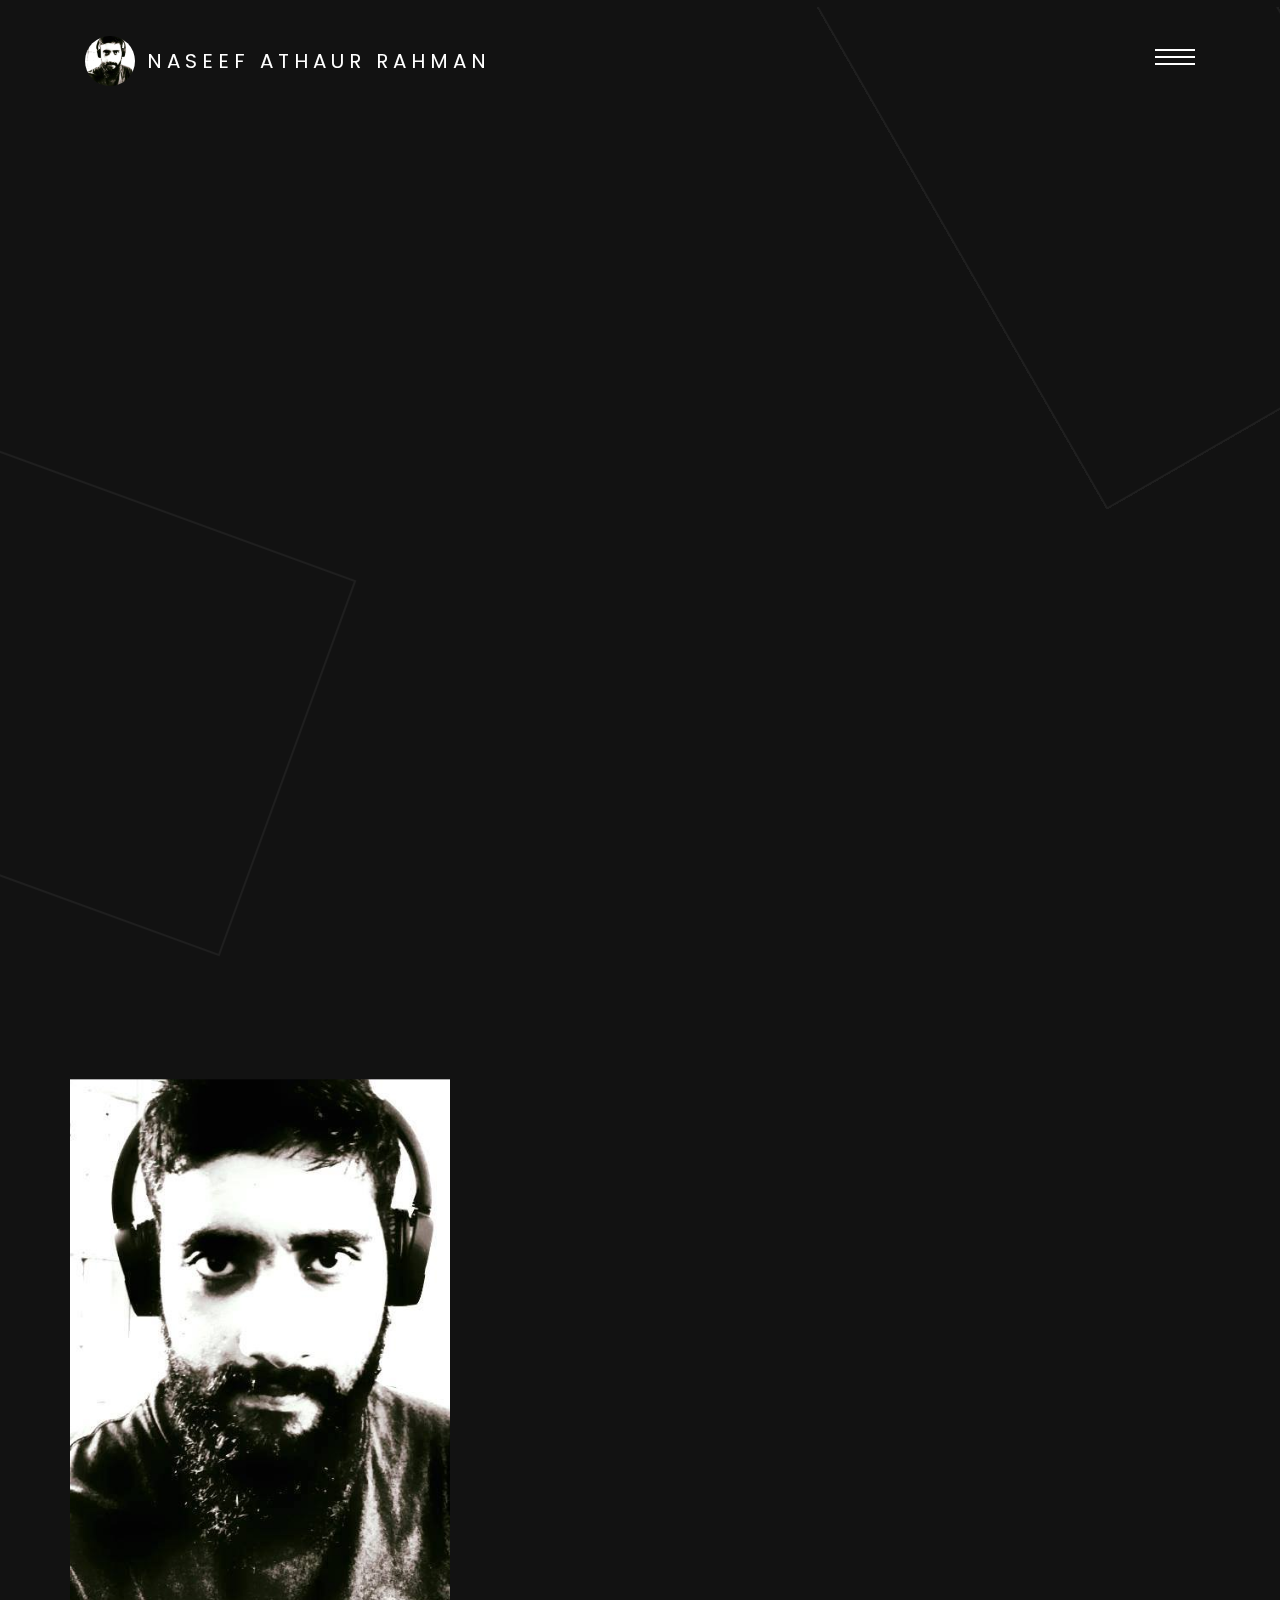
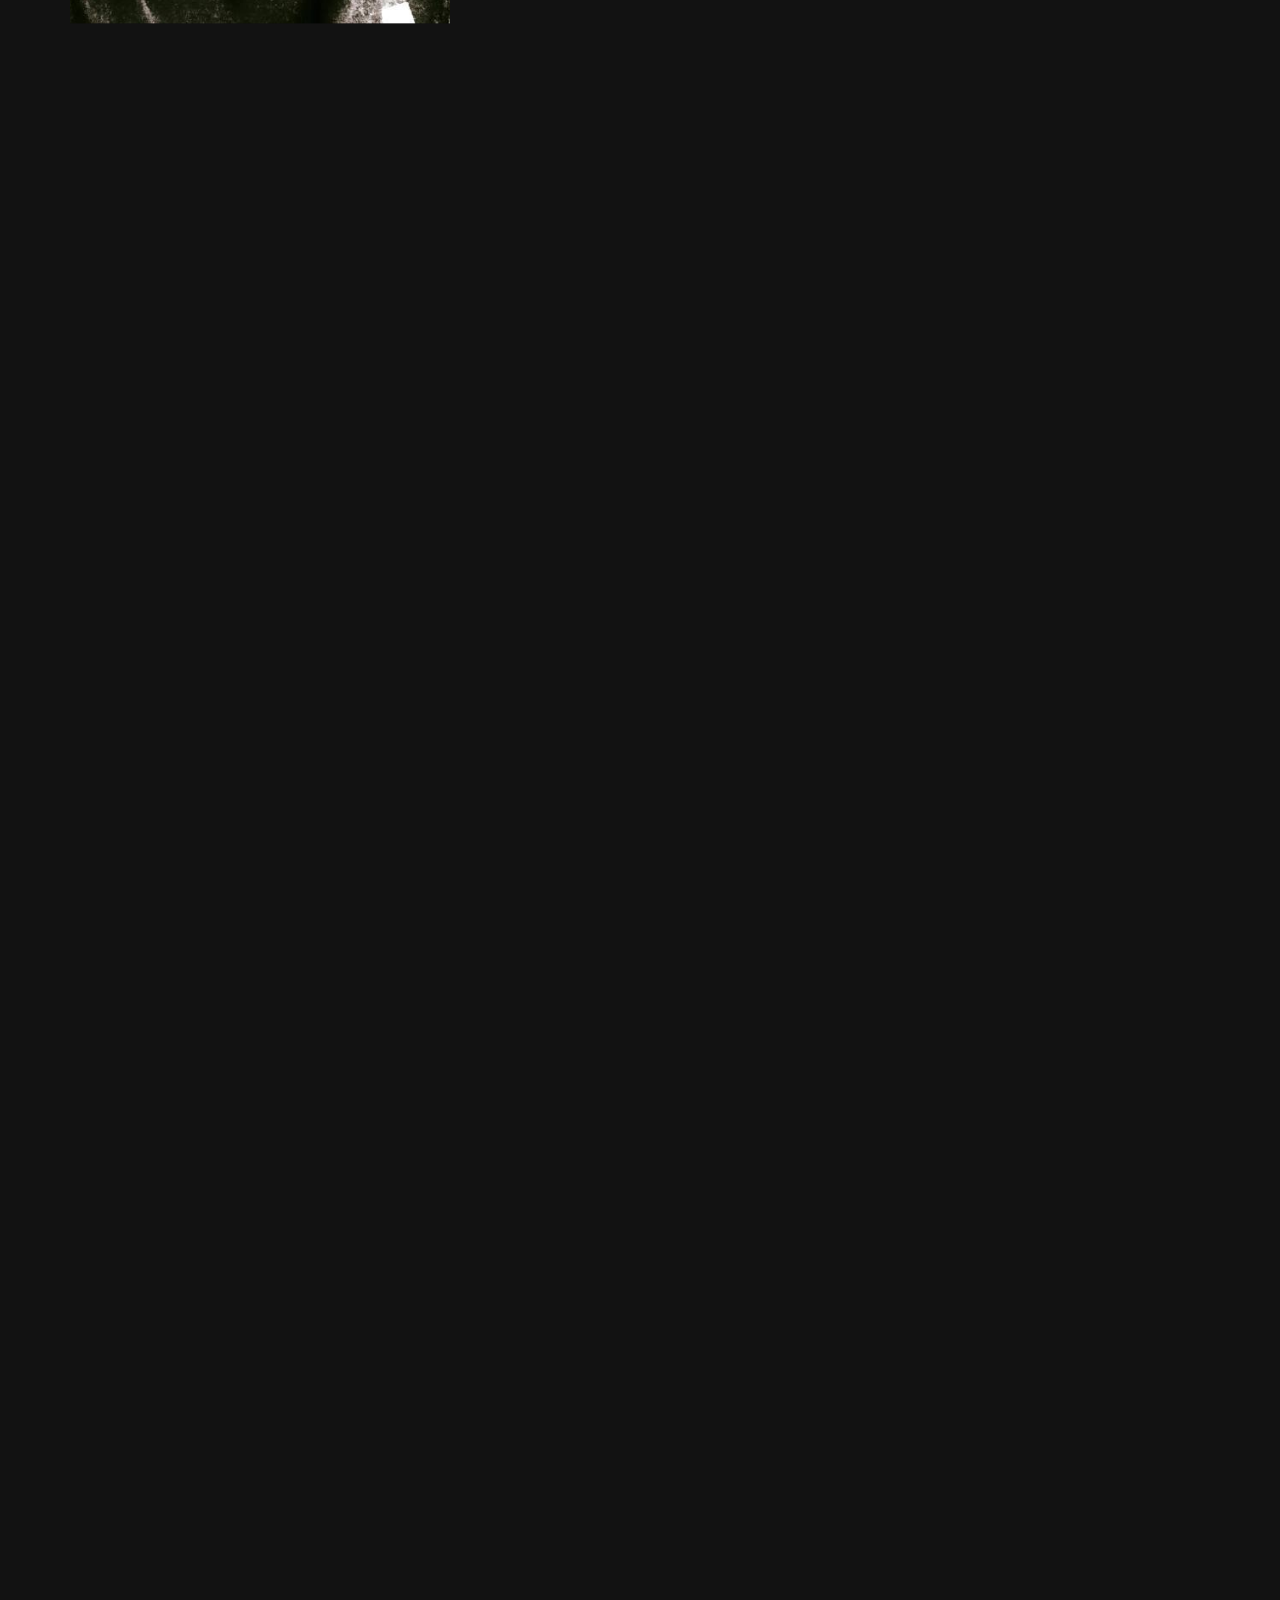
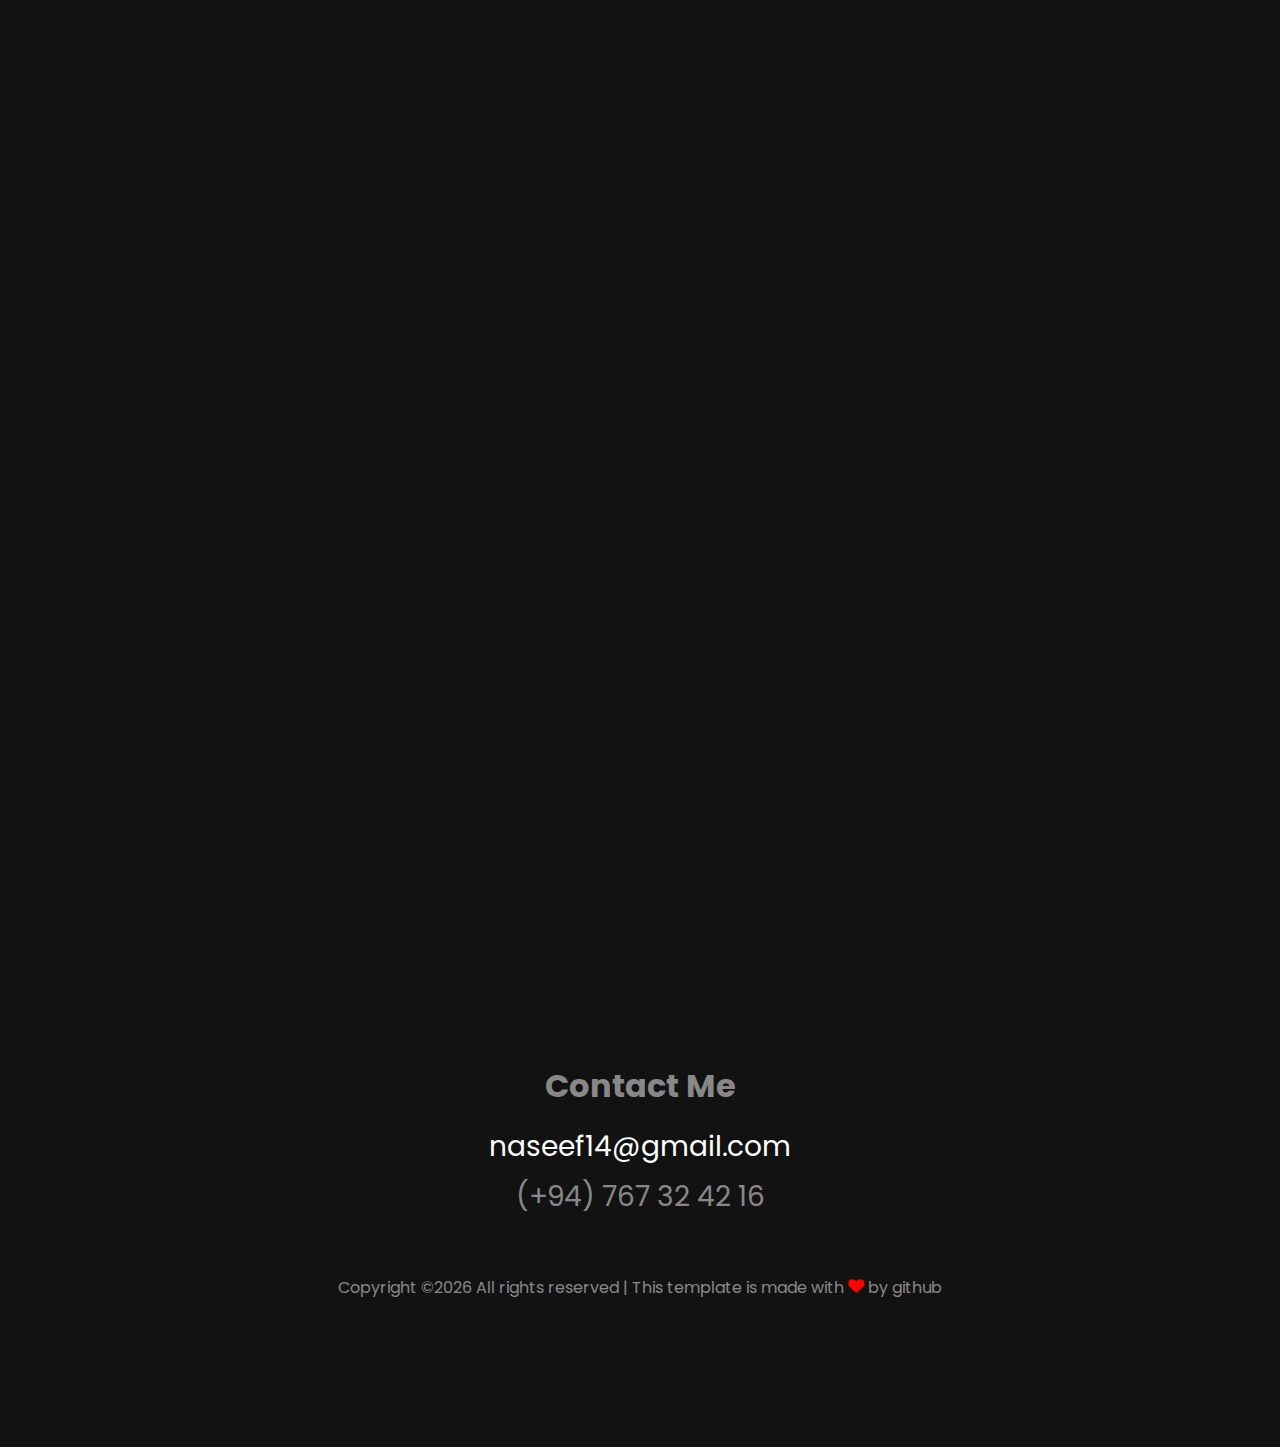
==== commit 88ed62de: "some changes" ====
--- a/index.html
+++ b/index.html
@@ -4,6 +4,8 @@
     <title>Naseef AR</title>
     <meta charset="utf-8">
     <meta name="viewport" content="width=device-width, initial-scale=1, shrink-to-fit=no">
+
+    <meta name="description" content="Naseef AR | Full-stack web developer. In love with JS">
     
     <link href="https://fonts.googleapis.com/css?family=Poppins:300,400,700" rel="stylesheet">
 
@@ -44,7 +46,7 @@
               <h1 class="mb-4"><a href="index.html" class="logo">NASEEF ATHAUR RAHMAN</a></h1>
               <ul>
                 <li class="active"><a href="index.html"><span><small>01</small>Home</span></a></li>
-                <li><a href="about.html"><span><small>02</small>Resume</span></a></li>
+                <!-- <li><a href="about.html"><span><small>02</small>Resume</span></a></li> -->
                 <!-- <li><a href="services.html"><span><small>03</small>Services</span></a></li>
                 <li><a href="portfolio.html"><span><small>04</small>Portfolio</span></a></li>
                 <li><a href="blog.html"><span><small>05</small>Blog</span></a></li> -->
@@ -78,8 +80,6 @@
               <div class="col-md-12 ftco-animate" data-scrollax=" properties: { translateY: '70%' }">
                 <p><a href="#" class="scroll">Hello! I'm</a></p>
                 <h1 class="mb-3" data-scrollax="properties: { translateY: '30%', opacity: 1.6 }">NASEEF AR</h1>
-                <br />
-                <h3><a href="/about.html">About Me</a></h3>
               </div>
             </div>
           </div>
@@ -92,8 +92,6 @@
               <div class="col-md-12 ftco-animate" data-scrollax=" properties: { translateY: '70%' }">
                 <p><a href="#" class="scroll">I'm from Sri Lanka</a></p>
                 <h1 class="mb-3" data-scrollax="properties: {translateY: '30%', opacity: 1.6}">A full-stack Developer</h1>
-                <br />
-                <h3><a href="/about.html">About Me</a></h3>
               </div>
             </div>
           </div>
@@ -112,7 +110,6 @@
                 <div class="p-5">
                   <h2 class="mb-5">Hi! I'm Naseef AR</h2>
                   <p>A cool dude from Sri Lanka, the country of beauty. I am a JS/Python full-stack developer. Also a foodie, cook.</p>
-                  <p><a href="/about.html">Checkout my resume</a></p>
                   <ul class="ftco-footer-social list-unstyled mt-4">
                     <li><a href="https://github.com/ar-naseef" target="blank"><span class="icon-github"></span></a></li>
                     <li><a href="https://twitter.com/arnaseef" target="blank"><span class="icon-twitter"></span></a></li>
@@ -143,7 +140,7 @@
               <div class="media block-6 services p-3 py-4 d-block text-center">
                 <div class="icon mb-3"><span class="icon-gears"></span></div>
                 <div class="media-body">
-                  <h3 class="heading">Node.js Back-end</h3>
+                  <h3 class="heading">Node.js</h3>
                   <h3 class="heading">Serverless</h3>
                   <h3 class="heading">AWS</h3>
                   <h3 class="heading">DB (SQL, NoSQL)</h3>
@@ -176,6 +173,207 @@
         </div>
       </section>
 
+      <section class="ftco-section about-section">
+        <div class="container">
+          <div class="row justify-content-center mb-5 pb-5">
+            <div class="col-md-7 text-center heading-section ftco-animate">
+              <span>My Resume</span>
+              <h2>About Me</h2>
+            </div>
+          </div>
+          <div class="row d-flex justify-content-end mt-5">
+            <div class="col-md-10">
+              <div class="profile ftco-animate">
+                <h2 class="mb-4">Profile</h2>
+                <h4 class="mb-4">I'm a Full-stack developer from Sri Lanka (+5.30 GMT) with 2+ years of experience in working with JS(ES6)/Python (node.js / serverless(lambdas) / react+redux ) and other Web related technologies and AWS. More importantly, I learn everyday to be better than yesterday in Technology and Software development.</h4>
+                <p>I have a bachelor's degree in Computer Science and Engineering from JNTUA, India. I have worked with on product development as well as a full stack developer for various international clients.</p>
+                <p>(View my <a href="https://docs.google.com/document/d/134euOx8kdEfx_g6qHemOIISVyIUy8OFA_mUxs6Fap9s/edit?usp=sharing" target="blank">CV</a>)</p>
+                <div class="row my-5">
+                  <div class="col-md-6">
+                    <p><strong>Name:</strong> <span>Naseef Athaur Rahman</span></p>
+                    <p><strong>Address:</strong> <span>07, Aluthnuwara Rd, Mawanella, Sri Lanka.</span></p>
+                    <p><strong>Phone:</strong> <span>(+94) 767 32 42 16 (also whatsApp)</span></p>
+                  </div>
+                </div>
+              </div>
+
+              <div class="exp mt-5 ftco-animate">
+                <h2 class="mb-4">Experience</h2>
+                <div class="exp-wrap py-4">
+                  <div class="desc">
+                    <h4>Full-stack developer <span> - Appler</span> </h4>
+                    <p class="location">Goa - India</p>
+                  </div>
+                  <div class="year">
+                    <p>03/2018 - Present</p>
+                  </div>
+                </div>
+
+                <div class="exp-wrap py-4">
+                  <div class="desc">
+                    <h4>Web developer Intern <span> - Appler</span> </h4>
+                    <p class="location">Goa - India</p>
+                  </div>
+                  <div class="year">
+                    <p>12/2017 - 02/2018</p>
+                  </div>
+                </div>
+              </div>
+
+
+              <div class="exp mt-5 ftco-animate">
+                <h2 class="mb-4">Education</h2>
+                <div class="exp-wrap py-4">
+                  <div class="desc">
+                    <h4>B.Tech in Computer Science and Engineering<span> - JNTUA, India</span> </h4>
+                    <p class="location">India</p>
+                  </div>
+                  <div class="year">
+                    <p>2014 - 2018</p>
+                  </div>
+                </div>
+
+                <div class="exp-wrap py-4">
+                  <div class="desc">
+                    <h4>Physical Science<span> - Royal College</span> </h4>
+                    <p class="location">Colombo-7 - Sri Lanka</p>
+                  </div>
+                  <div class="year">
+                    <p>2010 - 2013</p>
+                  </div>
+                </div>
+              </div>
+            </div>
+          </div>
+          <div class="row mt-5 flex-column ftco-animate">
+            <div class="col-md-8">
+              <h2 class="mb-4">My Skills</h2>
+            </div>
+            <div class="col-md-6 animate-box">
+                <div class="progress-wrap">
+                  <h4>JavaScript (ES6)</h4>
+                  <div class="progress">
+                      <div class="progress-bar color-1" role="progressbar" aria-valuenow="90"
+                      aria-valuemin="0" aria-valuemax="100" style="width:90%">
+                      <span>90%</span>
+                      </div>
+                  </div>
+                </div>
+              </div>
+              <div class="col-md-6 animate-box" data-animate-effect="fadeInRight">
+                <div class="progress-wrap">
+                  <h4>Python</h4>
+                  <div class="progress">
+                      <div class="progress-bar color-1" role="progressbar" aria-valuenow="50"
+                      aria-valuemin="0" aria-valuemax="100" style="width:50%">
+                      <span>50%</span>
+                      </div>
+                  </div>
+                </div>
+              </div>
+              <div class="col-md-6 animate-box" data-animate-effect="fadeInRight">
+                <div class="progress-wrap">
+                  <h4>Node.js</h4>
+                  <div class="progress">
+                      <div class="progress-bar color-1" role="progressbar" aria-valuenow="80"
+                      aria-valuemin="0" aria-valuemax="100" style="width:80%">
+                      <span>80%</span>
+                      </div>
+                  </div>
+                </div>
+              </div>
+              <div class="col-md-6 animate-box">
+                <div class="progress-wrap">
+                  <h4>React (& Redux)</h4>
+                  <div class="progress">
+                      <div class="progress-bar color-1" role="progressbar" aria-valuenow="75"
+                      aria-valuemin="0" aria-valuemax="100" style="width:75%">
+                      <span>75%</span>
+                      </div>
+                  </div>
+                </div>
+              </div>
+              <div class="col-md-6 animate-box" data-animate-effect="fadeInRight">
+                <div class="progress-wrap">
+                  <h4>HTML/CSS3</h4>
+                  <div class="progress">
+                      <div class="progress-bar color-1" role="progressbar" aria-valuenow="80"
+                      aria-valuemin="0" aria-valuemax="100" style="width:80%">
+                      <span>80%</span>
+                      </div>
+                  </div>
+                </div>
+              </div>
+              <div class="col-md-6 animate-box" data-animate-effect="fadeInRight">
+                <div class="progress-wrap">
+                  <h4>NoSQL (monogDB, redis)</h4>
+                  <div class="progress">
+                      <div class="progress-bar color-1" role="progressbar" aria-valuenow="75"
+                      aria-valuemin="0" aria-valuemax="100" style="width:75%">
+                      <span>75%</span>
+                      </div>
+                  </div>
+                </div>
+              </div>
+              <div class="col-md-6 animate-box" data-animate-effect="fadeInRight">
+                <div class="progress-wrap">
+                  <h4>SQL (MySQL, PostgreSQL ..)</h4>
+                  <div class="progress">
+                      <div class="progress-bar color-1" role="progressbar" aria-valuenow="70"
+                      aria-valuemin="0" aria-valuemax="100" style="width:70%">
+                      <span>70%</span>
+                      </div>
+                  </div>
+                </div>
+              </div>
+              <div class="col-md-6 animate-box">
+                <div class="progress-wrap">
+                  <h4>AWS</h4>
+                  <div class="progress">
+                      <div class="progress-bar color-1" role="progressbar" aria-valuenow="65"
+                      aria-valuemin="0" aria-valuemax="100" style="width:65%">
+                      <span>65%</span>
+                      </div>
+                  </div>
+                </div>
+              </div>
+              <div class="col-md-6 animate-box" data-animate-effect="fadeInRight">
+                <div class="progress-wrap">
+                  <h4>Docker</h4>
+                  <div class="progress">
+                      <div class="progress-bar color-1" role="progressbar" aria-valuenow="70"
+                      aria-valuemin="0" aria-valuemax="100" style="width:70%">
+                      <span>70%</span>
+                      </div>
+                  </div>
+                </div>
+              </div>
+              <div class="col-md-6 animate-box" data-animate-effect="fadeInRight">
+                <div class="progress-wrap">
+                  <h4>GraphQL</h4>
+                  <div class="progress">
+                      <div class="progress-bar color-1" role="progressbar" aria-valuenow="35"
+                      aria-valuemin="0" aria-valuemax="100" style="width:35%">
+                      <span>35%</span>
+                      </div>
+                  </div>
+                </div>
+              </div>
+              <div class="col-md-6 animate-box" data-animate-effect="fadeInRight">
+                <div class="progress-wrap">
+                  <h4>Testing (mocha, jest)</h4>
+                  <div class="progress">
+                      <div class="progress-bar color-1" role="progressbar" aria-valuenow="55"
+                      aria-valuemin="0" aria-valuemax="100" style="width:55%">
+                      <span>55%</span>
+                      </div>
+                  </div>
+                </div>
+              </div>
+          </div>
+        </div>
+      </section>
+
       <section class="ftco-section">
         <div class="container">
           <div class="row justify-content-center mb-5 pb-5">
@@ -236,7 +434,7 @@
           <div class="row justify-content-center mb-5 pb-5">
             <div class="col-md-7 text-center heading-section ftco-animate">
               <span>Portfolio</span>
-              <h2>I love to share my achievements</h2>
+              <h2>My achievements</h2>
             </div>
           </div>
           <div class="row d-flex justify-content-start">
@@ -286,6 +484,7 @@
               <div class="ftco-footer-widget">
                 <h2 class="mb-3"><a href="/contact.html">Contact Me</a></h2>
                 <p class="h3 email"><a href="#">naseef14@gmail.com</a></p>
+                <p class="h3 phone">(+94) 767 32 42 16</p>
               </div>
             </div>
           </div>
@@ -293,7 +492,7 @@
             <div class="col-md-12 text-center">
 
               <p><!-- Link back to Colorlib can't be removed. Template is licensed under CC BY 3.0. -->
-      Copyright &copy;<script>document.write(new Date().getFullYear());</script> All rights reserved | This template is made with <i class="icon-heart" aria-hidden="true" style="color: red;"></i> by <a href="https://colorlib.com" target="_blank">Colorlib</a>
+      Copyright &copy;<script>document.write(new Date().getFullYear());</script> All rights reserved | This template is made with <i class="icon-heart" aria-hidden="true" style="color: red;"></i> by <a href="https://colorlib.com" target="_blank">github</a>
       <!-- Link back to Colorlib can't be removed. Template is licensed under CC BY 3.0. --></p>
             </div>
           </div>
